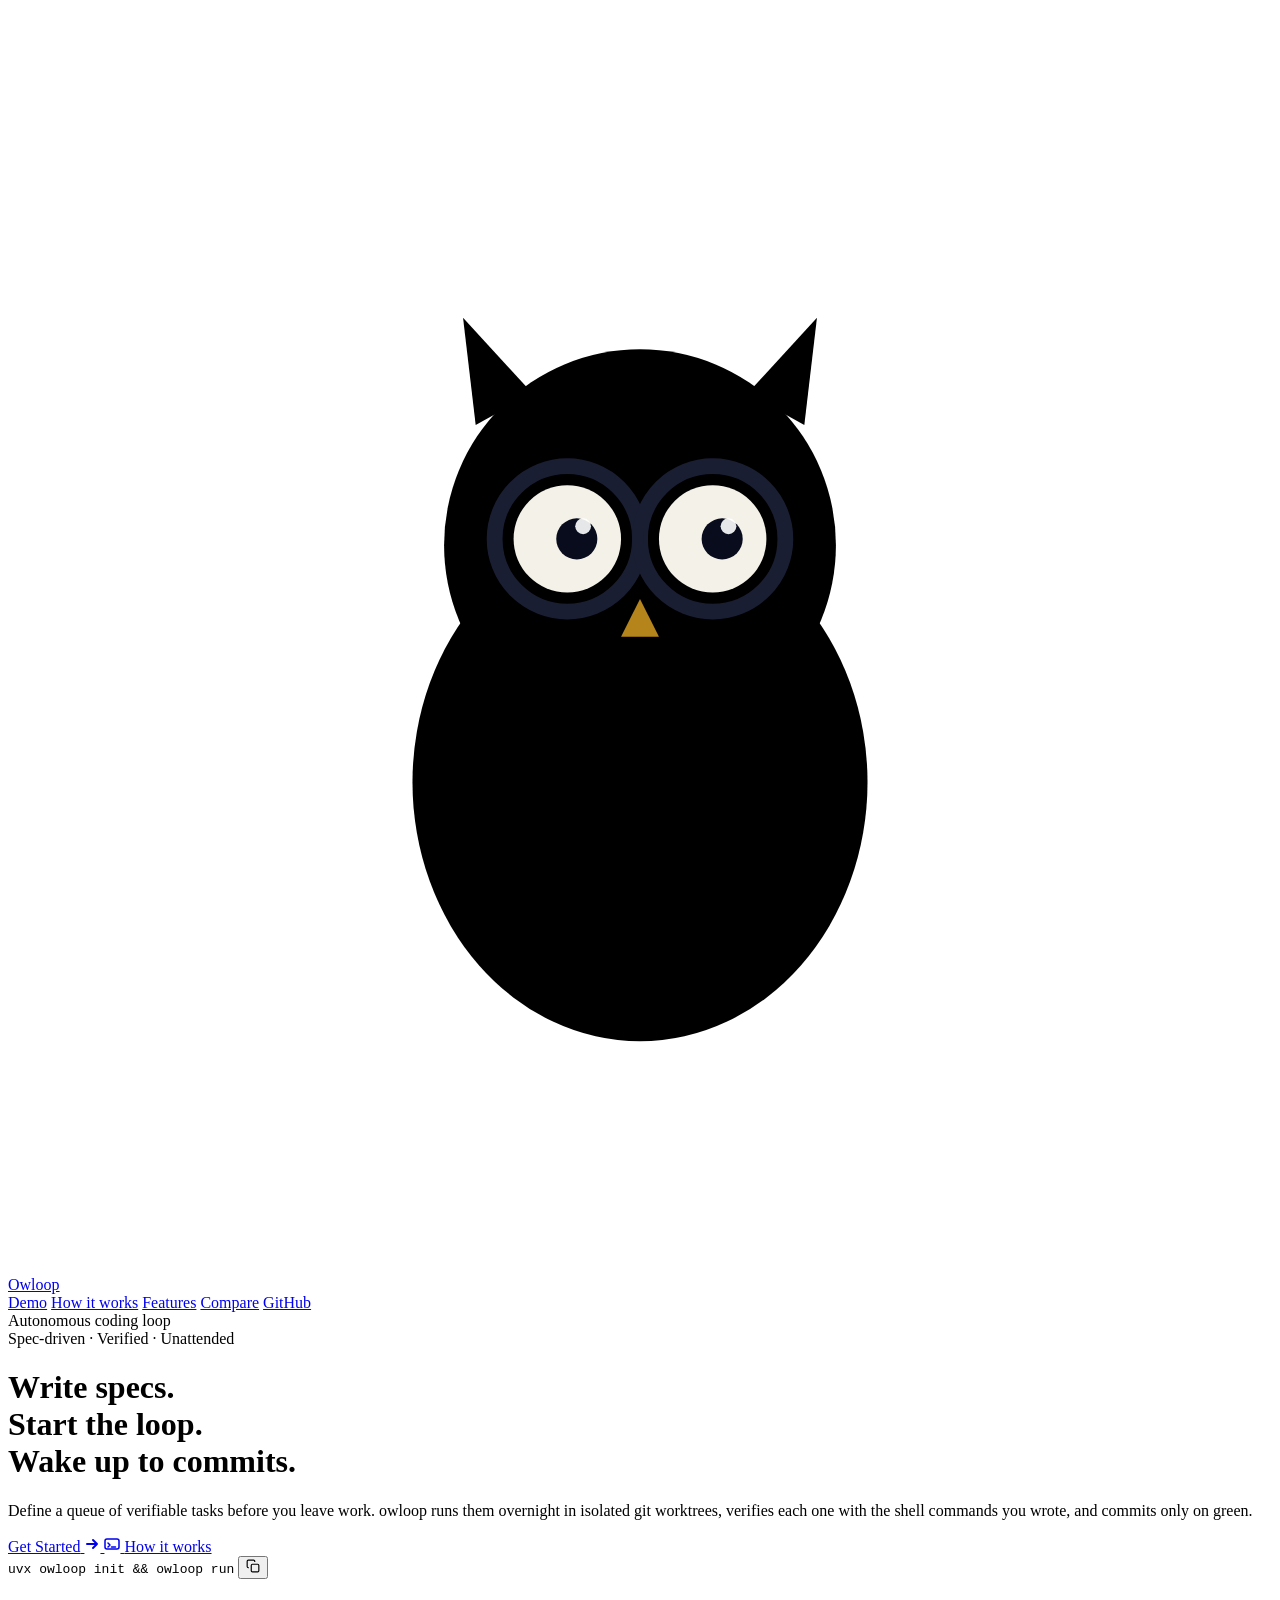
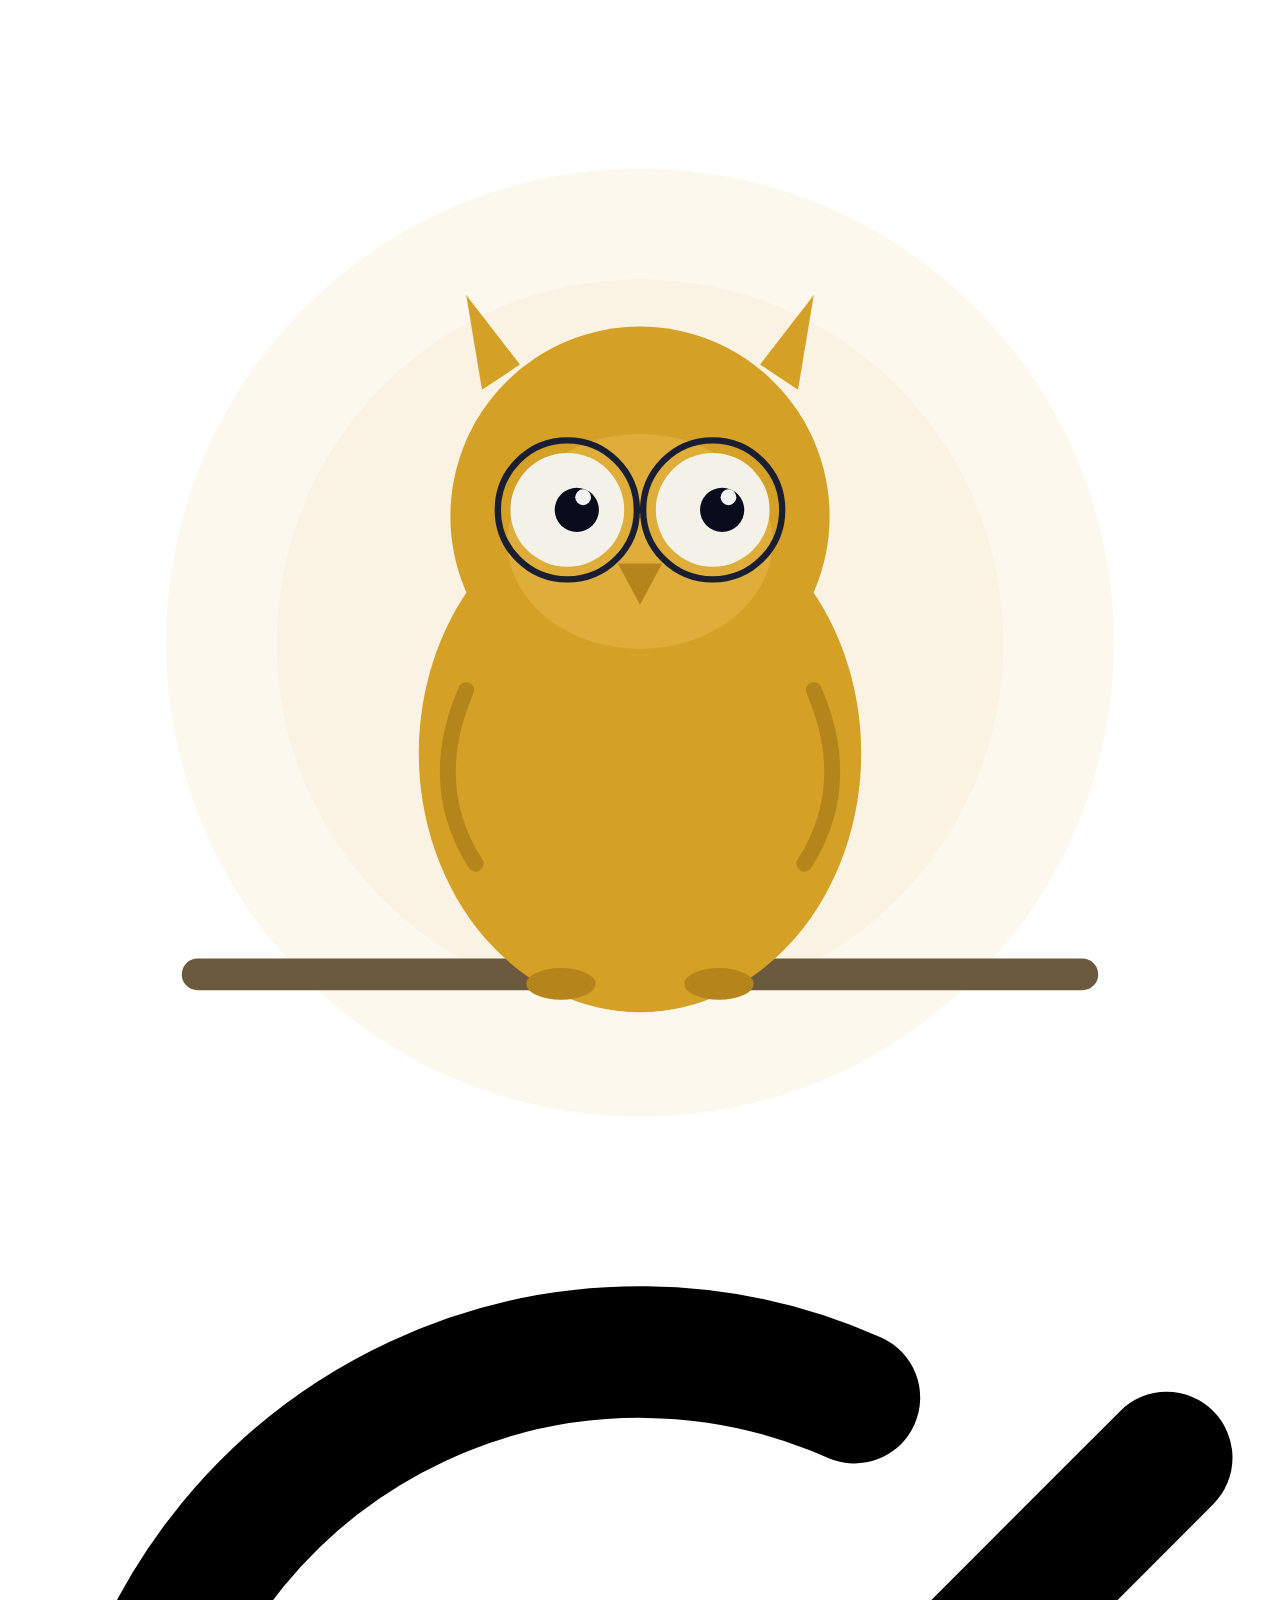
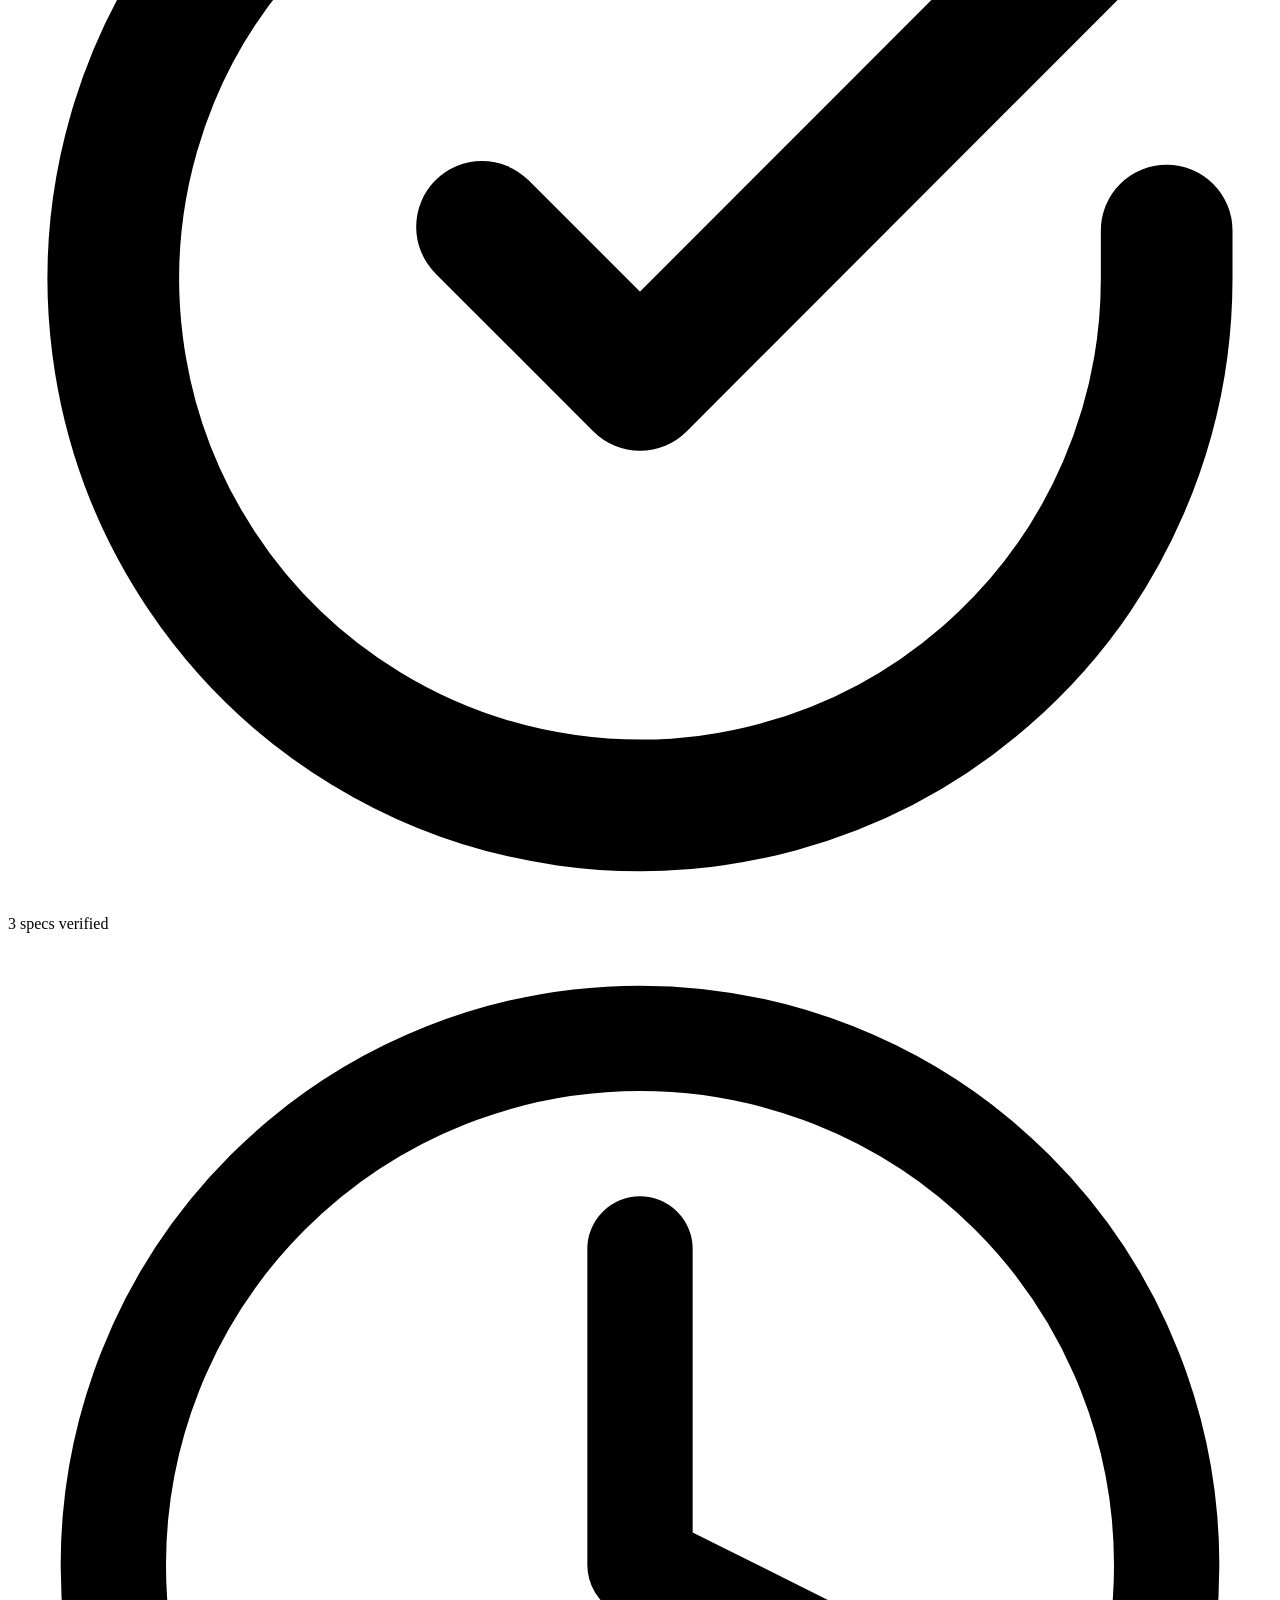
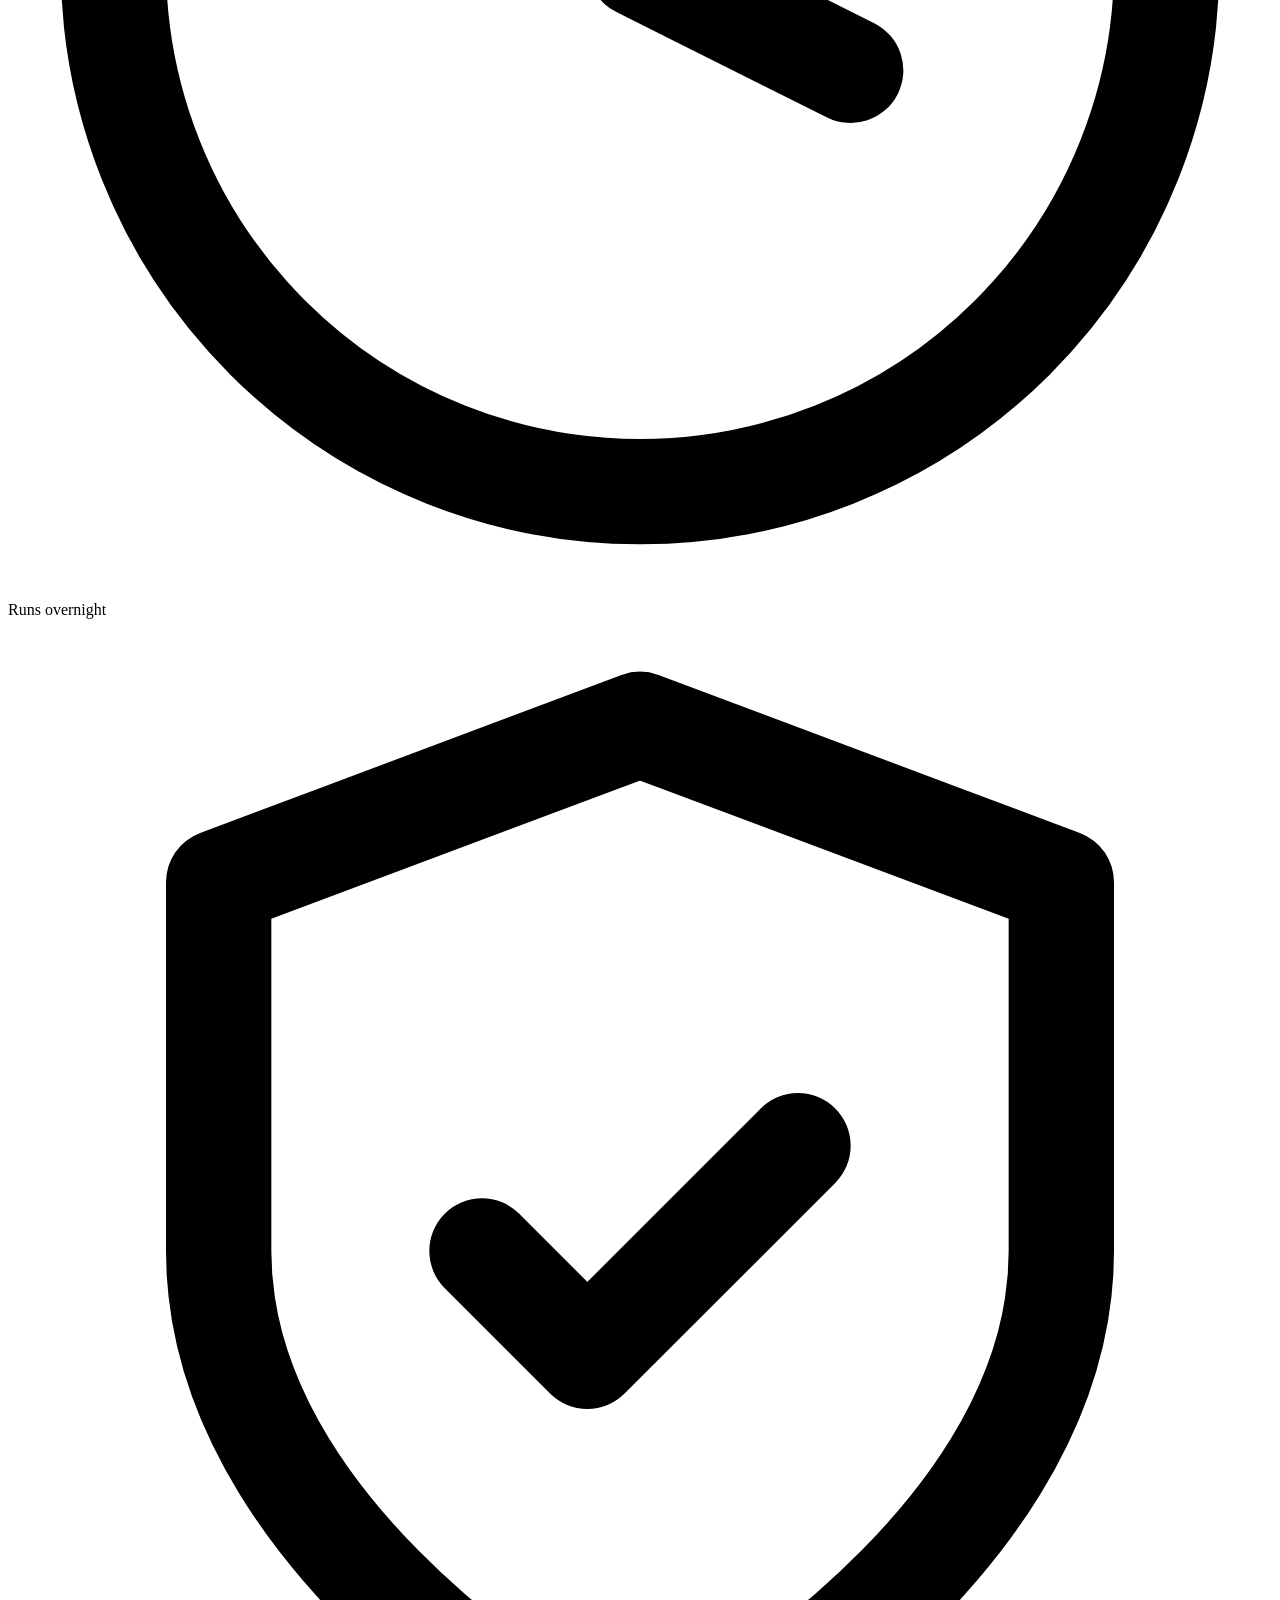
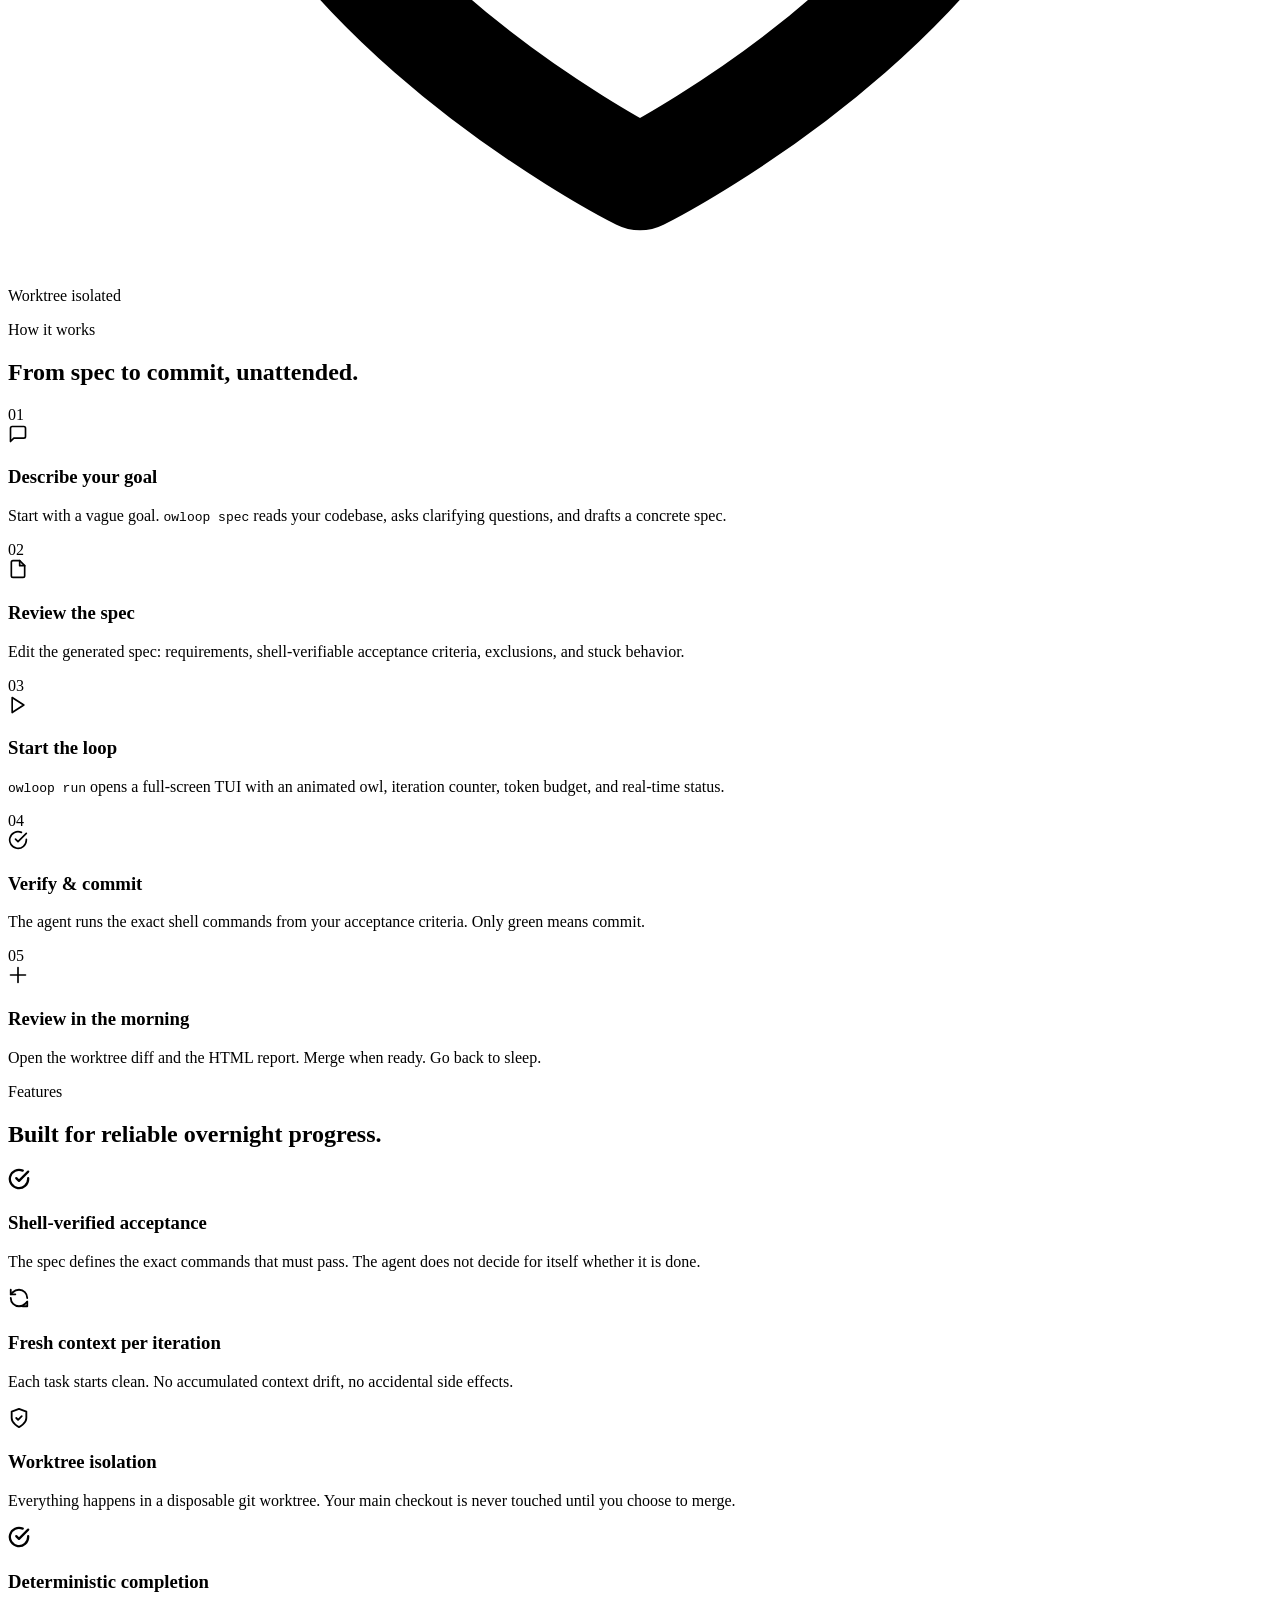
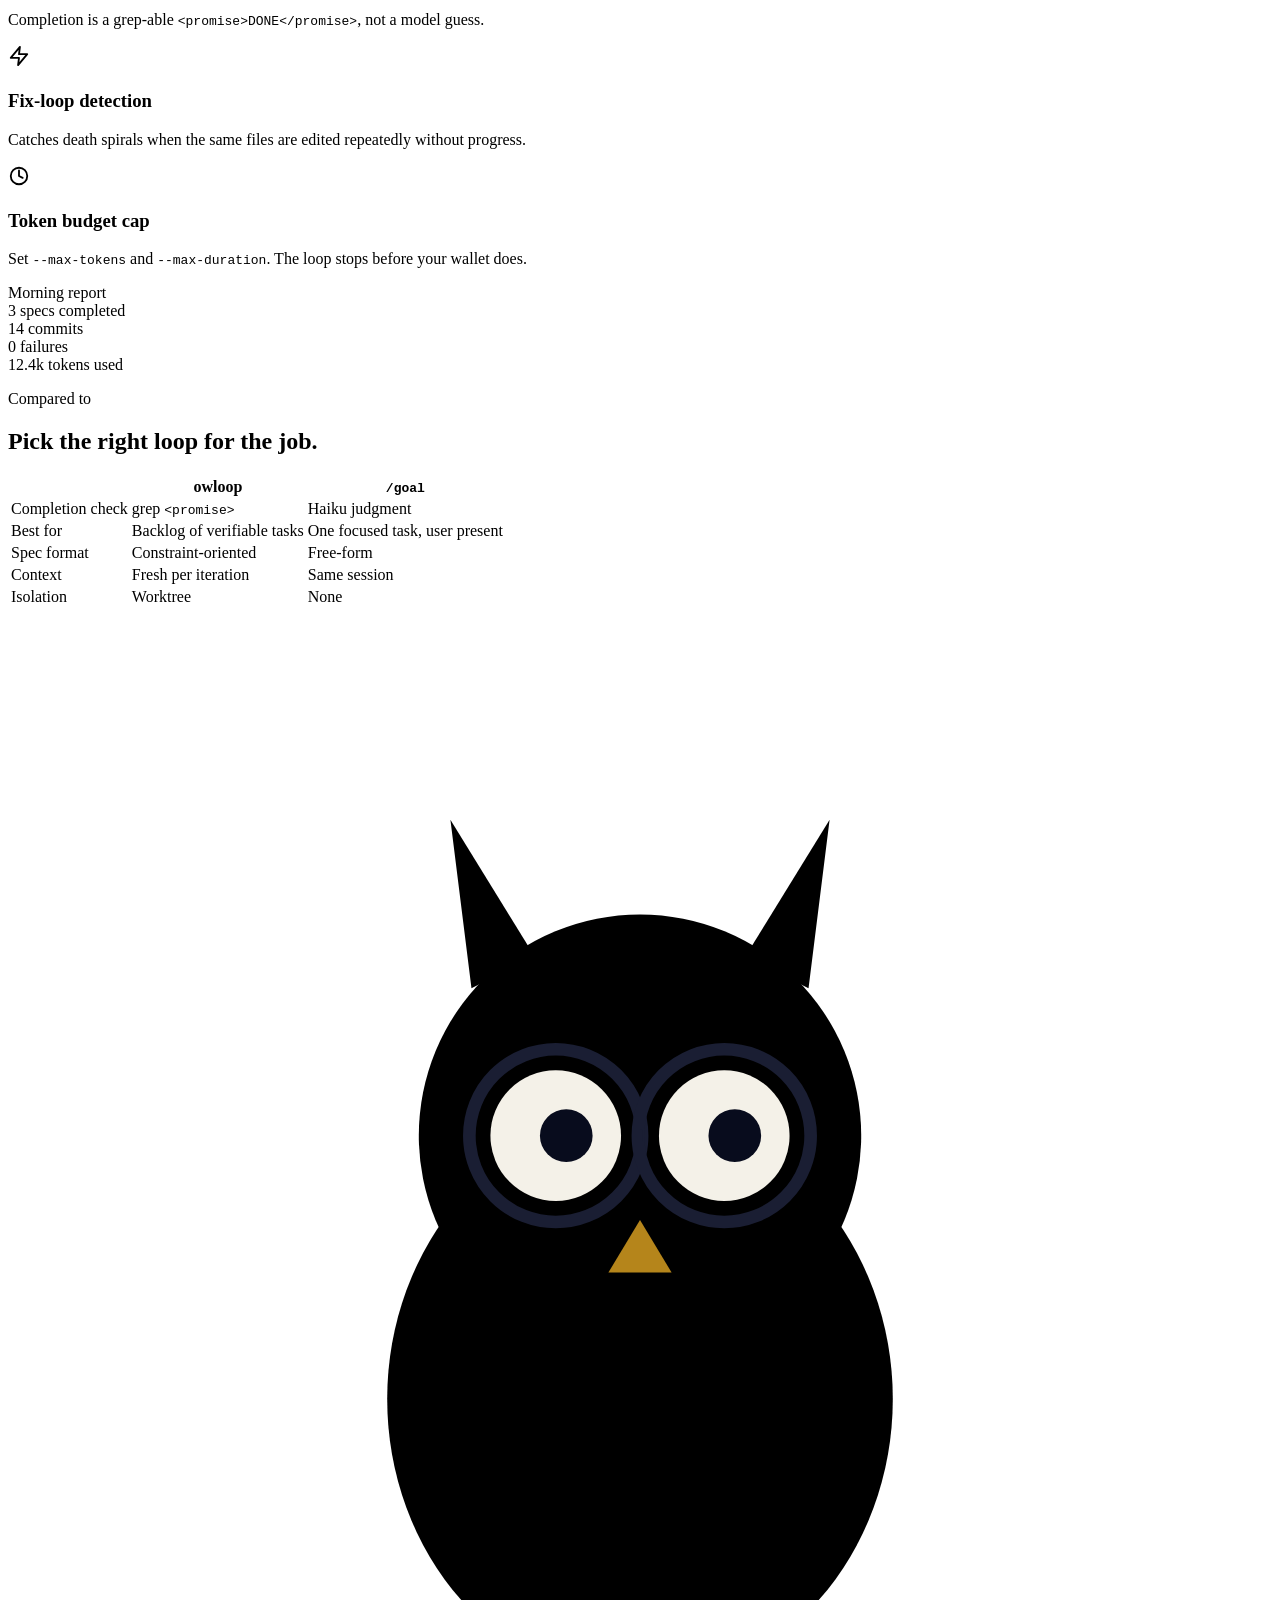
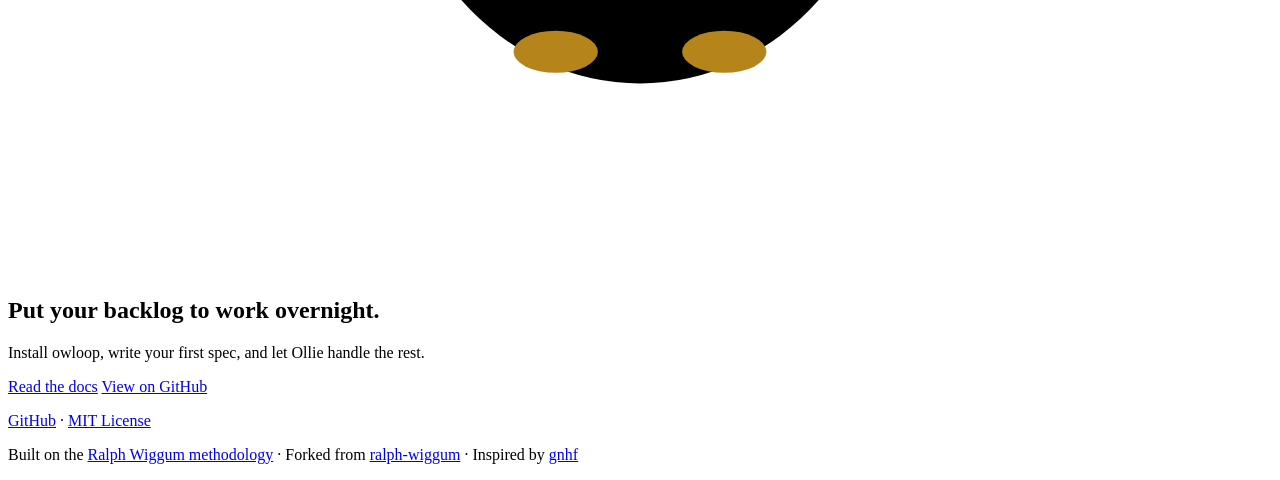
==== site/index.html @ 11e8d42f "feat: add interactive terminal demo to landing page - Add "See it in action" section with animated t" ====
<!DOCTYPE html>
<html lang="en">
<head>
  <meta charset="UTF-8">
  <meta name="viewport" content="width=device-width, initial-scale=1.0">
  <title>owloop — Your code evolves while you sleep</title>
  <meta name="description" content="owloop is a spec-driven autonomous coding loop. Write specs, start the loop, and wake up to clean commits.">
  <link rel="preconnect" href="https://fonts.googleapis.com">
  <link rel="preconnect" href="https://fonts.gstatic.com" crossorigin>
  <link href="https://fonts.googleapis.com/css2?family=Caveat:wght@500;600;700&family=Cinzel+Decorative:wght@400;700;900&family=Inter:wght@400;500;600;700&family=JetBrains+Mono:wght@400;500;600;700&display=swap" rel="stylesheet">
  <link rel="stylesheet" href="/owloop/styles.css">
</head>
<body>
  <div class="cosmos" aria-hidden="true">
    <div class="nebula"></div>
    <div class="stars"></div>
  </div>

  <nav class="nav">
    <div class="container nav-inner">
      <a class="nav-logo" href="#" aria-label="owloop home">
        <svg class="nav-logo-icon owl-animated" viewBox="0 0 40 40" aria-hidden="true">
          <g class="owl-tilt">
            <!-- Body -->
            <ellipse cx="20" cy="24.5" rx="7.2" ry="8.2" fill="var(--amber)"/>
            <!-- Head -->
            <circle cx="20" cy="17" r="6.2" fill="var(--amber)"/>
            <!-- Ear tufts -->
            <polygon points="14.8,13.2 14.4,9.8 16.6,12.2" fill="var(--amber)"/>
            <polygon points="25.2,13.2 25.6,9.8 23.4,12.2" fill="var(--amber)"/>
            <!-- Round glasses -->
            <circle cx="17.7" cy="16.8" r="2.3" fill="none" stroke="#1a1e33" stroke-width="0.5"/>
            <circle cx="22.3" cy="16.8" r="2.3" fill="none" stroke="#1a1e33" stroke-width="0.5"/>
            <line x1="20" y1="16.8" x2="20.1" y2="16.8" stroke="#1a1e33" stroke-width="0.5"/>
            <!-- Eyes -->
            <circle cx="17.7" cy="16.8" r="1.7" fill="#f4f1e8"/>
            <circle cx="22.3" cy="16.8" r="1.7" fill="#f4f1e8"/>
            <circle cx="18" cy="16.8" r="0.65" fill="#080c1d"/>
            <circle cx="22.6" cy="16.8" r="0.65" fill="#080c1d"/>
            <circle cx="18.2" cy="16.4" r="0.25" fill="#ffffff" opacity="0.9"/>
            <circle cx="22.8" cy="16.4" r="0.25" fill="#ffffff" opacity="0.9"/>
            <!-- Beak -->
            <polygon points="20,18.7 19.4,19.9 20.6,19.9" fill="#b5851b"/>
          </g>
        </svg>
        <span class="nav-logo-text">Owloop</span>
      </a>
      <div class="nav-links">
        <a href="#demo">Demo</a>
        <a href="#how">How it works</a>
        <a href="#features">Features</a>
        <a href="#compare">Compare</a>
        <a class="nav-cta" href="https://github.com/caoergou/owloop" target="_blank" rel="noopener">GitHub</a>
      </div>
    </div>
  </nav>

  <header class="hero">
    <div class="hero-aurora" aria-hidden="true"></div>
    <div class="container hero-grid">
      <div class="hero-copy">
        <div class="hero-badge">
          <span class="pulse"></span>
          <span>Autonomous coding loop</span>
        </div>
        <div class="hero-subtitle">Spec-driven · Verified · Unattended</div>
        <h1 class="hero-title">
          Write specs.<br>
          <span class="gradient">Start the loop.</span><br>
          Wake up to commits.
        </h1>
        <p class="hero-lead">
          Define a queue of verifiable tasks before you leave work. owloop runs them overnight in isolated git worktrees, verifies each one with the shell commands you wrote, and commits only on green.
        </p>
        <div class="hero-actions">
          <a class="btn btn-primary" href="https://github.com/caoergou/owloop#-quick-start" target="_blank" rel="noopener">
            <span>Get Started</span>
            <svg width="16" height="16" viewBox="0 0 16 16" fill="none" aria-hidden="true"><path d="M3 8h10M9 4l4 4-4 4" stroke="currentColor" stroke-width="2" stroke-linecap="round" stroke-linejoin="round"/></svg>
          </a>
          <a class="btn btn-ghost" href="#how">
            <svg width="16" height="16" viewBox="0 0 16 16" fill="none" aria-hidden="true"><rect x="1" y="3" width="14" height="10" rx="2" stroke="currentColor" stroke-width="1.5"/><path d="M4 7l2 2-2 2M7.5 11h4" stroke="currentColor" stroke-width="1.5" stroke-linecap="round" stroke-linejoin="round"/></svg>
            <span>How it works</span>
          </a>
        </div>
        <div class="hero-install">
          <code class="install-snippet">uvx owloop init && owloop run</code>
          <button class="copy-btn" type="button" aria-label="Copy install command" data-copy="uvx owloop init && owloop run">
            <svg width="14" height="14" viewBox="0 0 24 24" fill="none" aria-hidden="true"><rect x="9" y="9" width="13" height="13" rx="2" stroke="currentColor" stroke-width="2"/><path d="M5 15H4a2 2 0 0 1-2-2V4a2 2 0 0 1 2-2h9a2 2 0 0 1 2 2v1" stroke="currentColor" stroke-width="2"/></svg>
          </button>
        </div>
      </div>

      <div class="hero-visual" aria-hidden="true">
        <div class="hero-orb"></div>
        <div class="hero-owl">
          <div class="hero-owl-glow"></div>
          <svg viewBox="0 0 400 400" xmlns="http://www.w3.org/2000/svg">
            <!-- Moon glow -->
            <circle cx="200" cy="210" r="150" fill="rgba(212, 160, 37, 0.08)"/>
            <circle cx="200" cy="210" r="115" fill="rgba(212, 160, 37, 0.05)"/>

            <!-- Branch -->
            <line x1="60" y1="315" x2="340" y2="315" stroke="#6b5a3e" stroke-width="10" stroke-linecap="round"/>

            <!-- Body -->
            <ellipse cx="200" cy="245" rx="70" ry="82" fill="#d4a025"/>

            <!-- Wing suggestion -->
            <path d="M145 225 Q132 255 148 280" stroke="#b5851b" stroke-width="5" fill="none" stroke-linecap="round"/>
            <path d="M255 225 Q268 255 252 280" stroke="#b5851b" stroke-width="5" fill="none" stroke-linecap="round"/>

            <!-- Feet -->
            <ellipse cx="175" cy="318" rx="11" ry="5" fill="#b5851b"/>
            <ellipse cx="225" cy="318" rx="11" ry="5" fill="#b5851b"/>

            <!-- Head -->
            <circle cx="200" cy="170" r="60" fill="#d4a025"/>

            <!-- Ear tufts -->
            <path d="M150 130 L145 100 L162 122 Z" fill="#d4a025"/>
            <path d="M250 130 L255 100 L238 122 Z" fill="#d4a025"/>

            <!-- Face disc -->
            <ellipse cx="200" cy="178" rx="42" ry="34" fill="#f0c563" opacity="0.35"/>

            <!-- Round glasses (subtle Harry Potter nod) -->
            <circle cx="177" cy="168" r="22" fill="none" stroke="#1a1e33" stroke-width="2"/>
            <circle cx="223" cy="168" r="22" fill="none" stroke="#1a1e33" stroke-width="2"/>
            <line x1="199" y1="168" x2="201" y2="168" stroke="#1a1e33" stroke-width="2"/>

            <!-- Eyes -->
            <circle cx="177" cy="168" r="18" fill="#f4f1e8"/>
            <circle cx="223" cy="168" r="18" fill="#f4f1e8"/>
            <circle cx="180" cy="168" r="7" fill="#080c1d"/>
            <circle cx="226" cy="168" r="7" fill="#080c1d"/>
            <circle cx="182" cy="164" r="2.5" fill="#ffffff" opacity="0.95"/>
            <circle cx="228" cy="164" r="2.5" fill="#ffffff" opacity="0.95"/>

            <!-- Beak -->
            <path d="M193 185 L200 198 L207 185 Z" fill="#b5851b"/>
          </svg>
        </div>

        <div class="float-card float-card-1 success">
          <svg viewBox="0 0 24 24" fill="none" stroke="currentColor" stroke-width="2.5" stroke-linecap="round" stroke-linejoin="round"><path d="M22 11.08V12a10 10 0 1 1-5.93-9.14"/><polyline points="22 4 12 14.01 9 11.01"/></svg>
          <span>3 specs verified</span>
        </div>
        <div class="float-card float-card-2 amber">
          <svg viewBox="0 0 24 24" fill="none" stroke="currentColor" stroke-width="2" stroke-linecap="round" stroke-linejoin="round"><circle cx="12" cy="12" r="10"/><polyline points="12 6 12 12 16 14"/></svg>
          <span>Runs overnight</span>
        </div>
        <div class="float-card float-card-3 cyan">
          <svg viewBox="0 0 24 24" fill="none" stroke="currentColor" stroke-width="2" stroke-linecap="round" stroke-linejoin="round"><path d="M12 22s8-4 8-10V5l-8-3-8 3v7c0 6 8 10 8 10z"/><path d="M9 12l2 2 4-4"/></svg>
          <span>Worktree isolated</span>
        </div>
      </div>
    </div>
  </header>

  <main>
    <section class="section" id="how">
      <div class="container">
        <p class="section-overline">How it works</p>
        <h2 class="section-title">From spec to commit, unattended.</h2>

        <div class="steps">
          <div class="step">
            <div class="step-header">
              <span class="step-number">01</span>
              <div class="step-icon">
                <svg width="20" height="20" viewBox="0 0 24 24" fill="none" aria-hidden="true"><path d="M21 15a2 2 0 0 1-2 2H7l-4 4V5a2 2 0 0 1 2-2h14a2 2 0 0 1 2 2z" stroke="currentColor" stroke-width="2" stroke-linecap="round" stroke-linejoin="round"/></svg>
              </div>
            </div>
            <h3>Describe your goal</h3>
            <p>Start with a vague goal. <code>owloop spec</code> reads your codebase, asks clarifying questions, and drafts a concrete spec.</p>
          </div>
          <div class="step">
            <div class="step-header">
              <span class="step-number">02</span>
              <div class="step-icon">
                <svg width="20" height="20" viewBox="0 0 24 24" fill="none" aria-hidden="true"><path d="M14 2H6a2 2 0 0 0-2 2v16a2 2 0 0 0 2 2h12a2 2 0 0 0 2-2V8z" stroke="currentColor" stroke-width="2" stroke-linecap="round" stroke-linejoin="round"/><polyline points="14 2 14 8 20 8" stroke="currentColor" stroke-width="2" stroke-linecap="round" stroke-linejoin="round"/></svg>
              </div>
            </div>
            <h3>Review the spec</h3>
            <p>Edit the generated spec: requirements, shell-verifiable acceptance criteria, exclusions, and stuck behavior.</p>
          </div>
          <div class="step">
            <div class="step-header">
              <span class="step-number">03</span>
              <div class="step-icon">
                <svg width="20" height="20" viewBox="0 0 24 24" fill="none" aria-hidden="true"><polygon points="5 3 19 12 5 21 5 3" stroke="currentColor" stroke-width="2" stroke-linecap="round" stroke-linejoin="round"/></svg>
              </div>
            </div>
            <h3>Start the loop</h3>
            <p><code>owloop run</code> opens a full-screen TUI with an animated owl, iteration counter, token budget, and real-time status.</p>
          </div>
          <div class="step">
            <div class="step-header">
              <span class="step-number">04</span>
              <div class="step-icon">
                <svg width="20" height="20" viewBox="0 0 24 24" fill="none" aria-hidden="true"><path d="M22 11.08V12a10 10 0 1 1-5.93-9.14" stroke="currentColor" stroke-width="2" stroke-linecap="round" stroke-linejoin="round"/><polyline points="22 4 12 14.01 9 11.01" stroke="currentColor" stroke-width="2" stroke-linecap="round" stroke-linejoin="round"/></svg>
              </div>
            </div>
            <h3>Verify & commit</h3>
            <p>The agent runs the exact shell commands from your acceptance criteria. Only green means commit.</p>
          </div>
          <div class="step">
            <div class="step-header">
              <span class="step-number">05</span>
              <div class="step-icon">
                <svg width="20" height="20" viewBox="0 0 24 24" fill="none" aria-hidden="true"><path d="M12 3v18M3 12h18" stroke="currentColor" stroke-width="2" stroke-linecap="round" stroke-linejoin="round"/></svg>
              </div>
            </div>
            <h3>Review in the morning</h3>
            <p>Open the worktree diff and the HTML report. Merge when ready. Go back to sleep.</p>
          </div>
        </div>
      </div>
    </section>

    <section class="section section-dark" id="features">
      <div class="container">
        <p class="section-overline">Features</p>
        <h2 class="section-title">Built for reliable overnight progress.</h2>

        <div class="feature-grid">
          <article class="feature-card">
            <div class="feature-glow"></div>
            <div class="feature-icon"><svg width="22" height="22" viewBox="0 0 24 24" fill="none" aria-hidden="true"><path d="M22 11.08V12a10 10 0 1 1-5.93-9.14" stroke="currentColor" stroke-width="2.5" stroke-linecap="round" stroke-linejoin="round"/><polyline points="22 4 12 14.01 9 11.01" stroke="currentColor" stroke-width="2.5" stroke-linecap="round" stroke-linejoin="round"/></svg></div>
            <h3>Shell-verified acceptance</h3>
            <p>The spec defines the exact commands that must pass. The agent does not decide for itself whether it is done.</p>
          </article>
          <article class="feature-card">
            <div class="feature-glow"></div>
            <div class="feature-icon"><svg width="22" height="22" viewBox="0 0 24 24" fill="none" aria-hidden="true"><path d="M21 12a9 9 0 0 0-9-9 9.75 9.75 0 0 0-6.74 2.74L3 8" stroke="currentColor" stroke-width="2" stroke-linecap="round" stroke-linejoin="round"/><path d="M3 3v5h5M3 12a9 9 0 0 0 9 9 9.75 9.75 0 0 0 6.74-2.74L21 16" stroke="currentColor" stroke-width="2" stroke-linecap="round" stroke-linejoin="round"/><path d="M16 21h5v-5" stroke="currentColor" stroke-width="2" stroke-linecap="round" stroke-linejoin="round"/></svg></div>
            <h3>Fresh context per iteration</h3>
            <p>Each task starts clean. No accumulated context drift, no accidental side effects.</p>
          </article>
          <article class="feature-card">
            <div class="feature-glow"></div>
            <div class="feature-icon"><svg width="22" height="22" viewBox="0 0 24 24" fill="none" aria-hidden="true"><path d="M12 22s8-4 8-10V5l-8-3-8 3v7c0 6 8 10 8 10z" stroke="currentColor" stroke-width="2" stroke-linecap="round" stroke-linejoin="round"/><path d="M9 12l2 2 4-4" stroke="currentColor" stroke-width="2" stroke-linecap="round" stroke-linejoin="round"/></svg></div>
            <h3>Worktree isolation</h3>
            <p>Everything happens in a disposable git worktree. Your main checkout is never touched until you choose to merge.</p>
          </article>
          <article class="feature-card">
            <div class="feature-glow"></div>
            <div class="feature-icon"><svg width="22" height="22" viewBox="0 0 24 24" fill="none" aria-hidden="true"><path d="M22 11.08V12a10 10 0 1 1-5.93-9.14" stroke="currentColor" stroke-width="2.5" stroke-linecap="round" stroke-linejoin="round"/><polyline points="22 4 12 14.01 9 11.01" stroke="currentColor" stroke-width="2.5" stroke-linecap="round" stroke-linejoin="round"/></svg></div>
            <h3>Deterministic completion</h3>
            <p>Completion is a grep-able <code>&lt;promise&gt;DONE&lt;/promise&gt;</code>, not a model guess.</p>
          </article>
          <article class="feature-card">
            <div class="feature-glow"></div>
            <div class="feature-icon"><svg width="22" height="22" viewBox="0 0 24 24" fill="none" aria-hidden="true"><path d="M13 2L3 14h9l-1 8 10-12h-9l1-8z" stroke="currentColor" stroke-width="2" stroke-linecap="round" stroke-linejoin="round"/></svg></div>
            <h3>Fix-loop detection</h3>
            <p>Catches death spirals when the same files are edited repeatedly without progress.</p>
          </article>
          <article class="feature-card">
            <div class="feature-glow"></div>
            <div class="feature-icon"><svg width="22" height="22" viewBox="0 0 24 24" fill="none" aria-hidden="true"><circle cx="12" cy="12" r="9" stroke="currentColor" stroke-width="2"/><path d="M12 6v6l4 2" stroke="currentColor" stroke-width="2" stroke-linecap="round" stroke-linejoin="round"/></svg></div>
            <h3>Token budget cap</h3>
            <p>Set <code>--max-tokens</code> and <code>--max-duration</code>. The loop stops before your wallet does.</p>
          </article>
        </div>

        <div class="report-preview">
          <div class="report-preview-header">
            <span class="report-dot"></span>
            <span>Morning report</span>
          </div>
          <div class="report-preview-body">
            <div class="report-stat">
              <span class="report-value">3</span>
              <span class="report-label">specs completed</span>
            </div>
            <div class="report-stat">
              <span class="report-value">14</span>
              <span class="report-label">commits</span>
            </div>
            <div class="report-stat">
              <span class="report-value">0</span>
              <span class="report-label">failures</span>
            </div>
            <div class="report-stat">
              <span class="report-value">12.4k</span>
              <span class="report-label">tokens used</span>
            </div>
          </div>
        </div>
      </div>
    </section>

    <section class="section" id="compare">
      <div class="container">
        <p class="section-overline">Compared to</p>
        <h2 class="section-title">Pick the right loop for the job.</h2>

        <div class="table-wrap">
          <table class="compare-table">
            <thead>
              <tr>
                <th></th>
                <th class="col-owloop">owloop</th>
                <th><code>/goal</code></th>
              </tr>
            </thead>
            <tbody>
              <tr>
                <td>Completion check</td>
                <td class="col-owloop">grep <code>&lt;promise&gt;</code></td>
                <td>Haiku judgment</td>
              </tr>
              <tr>
                <td>Best for</td>
                <td class="col-owloop">Backlog of verifiable tasks</td>
                <td>One focused task, user present</td>
              </tr>
              <tr>
                <td>Spec format</td>
                <td class="col-owloop">Constraint-oriented</td>
                <td>Free-form</td>
              </tr>
              <tr>
                <td>Context</td>
                <td class="col-owloop">Fresh per iteration</td>
                <td>Same session</td>
              </tr>
              <tr>
                <td>Isolation</td>
                <td class="col-owloop">Worktree</td>
                <td>None</td>
              </tr>
            </tbody>
          </table>
        </div>
      </div>
    </section>

    <section class="section cta-section">
      <div class="container cta-card">
        <div class="cta-owl owl-animated" aria-hidden="true">
          <svg viewBox="0 0 120 120">
            <g class="owl-tilt">
              <!-- Body -->
              <ellipse cx="60" cy="75" rx="24" ry="27" fill="var(--amber)"/>
              <!-- Head -->
              <circle cx="60" cy="50" r="21" fill="var(--amber)"/>
              <!-- Ears -->
              <polygon points="44,36 42,20 50,33" fill="var(--amber)"/>
              <polygon points="76,36 78,20 70,33" fill="var(--amber)"/>
              <!-- Round glasses -->
              <circle cx="52" cy="50" r="8.2" fill="none" stroke="#1a1e33" stroke-width="1.2"/>
              <circle cx="68" cy="50" r="8.2" fill="none" stroke="#1a1e33" stroke-width="1.2"/>
              <line x1="60" y1="50" x2="60.2" y2="50" stroke="#1a1e33" stroke-width="1.2"/>
              <!-- Eyes -->
              <circle cx="52" cy="50" r="6.2" fill="#f4f1e8"/>
              <circle cx="68" cy="50" r="6.2" fill="#f4f1e8"/>
              <circle cx="53" cy="50" r="2.5" fill="#080c1d"/>
              <circle cx="69" cy="50" r="2.5" fill="#080c1d"/>
              <!-- Beak -->
              <polygon points="60,58 57,63 63,63" fill="#b5851b"/>
              <!-- Feet -->
              <ellipse cx="52" cy="99" rx="4" ry="2" fill="#b5851b"/>
              <ellipse cx="68" cy="99" rx="4" ry="2" fill="#b5851b"/>
            </g>
          </svg>
        </div>
        <h2>Put your backlog to work overnight.</h2>
        <p>Install owloop, write your first spec, and let Ollie handle the rest.</p>
        <div class="hero-actions">
          <a class="btn btn-primary" href="https://github.com/caoergou/owloop#-quick-start" target="_blank" rel="noopener">Read the docs</a>
          <a class="btn btn-ghost" href="https://github.com/caoergou/owloop" target="_blank" rel="noopener">View on GitHub</a>
        </div>
      </div>
    </section>
  </main>

  <footer class="footer">
    <div class="container footer-inner">
      <p><a href="https://github.com/caoergou/owloop" target="_blank" rel="noopener">GitHub</a> · <a href="/owloop/LICENSE">MIT License</a></p>
      <p class="credits">Built on the <a href="https://ghuntley.com/ralph/" target="_blank" rel="noopener">Ralph Wiggum methodology</a> · Forked from <a href="https://github.com/fstandhartinger/ralph-wiggum" target="_blank" rel="noopener">ralph-wiggum</a> · Inspired by <a href="https://github.com/kunchenguid/gnhf" target="_blank" rel="noopener">gnhf</a></p>
    </div>
  </footer>

</body>
</html>
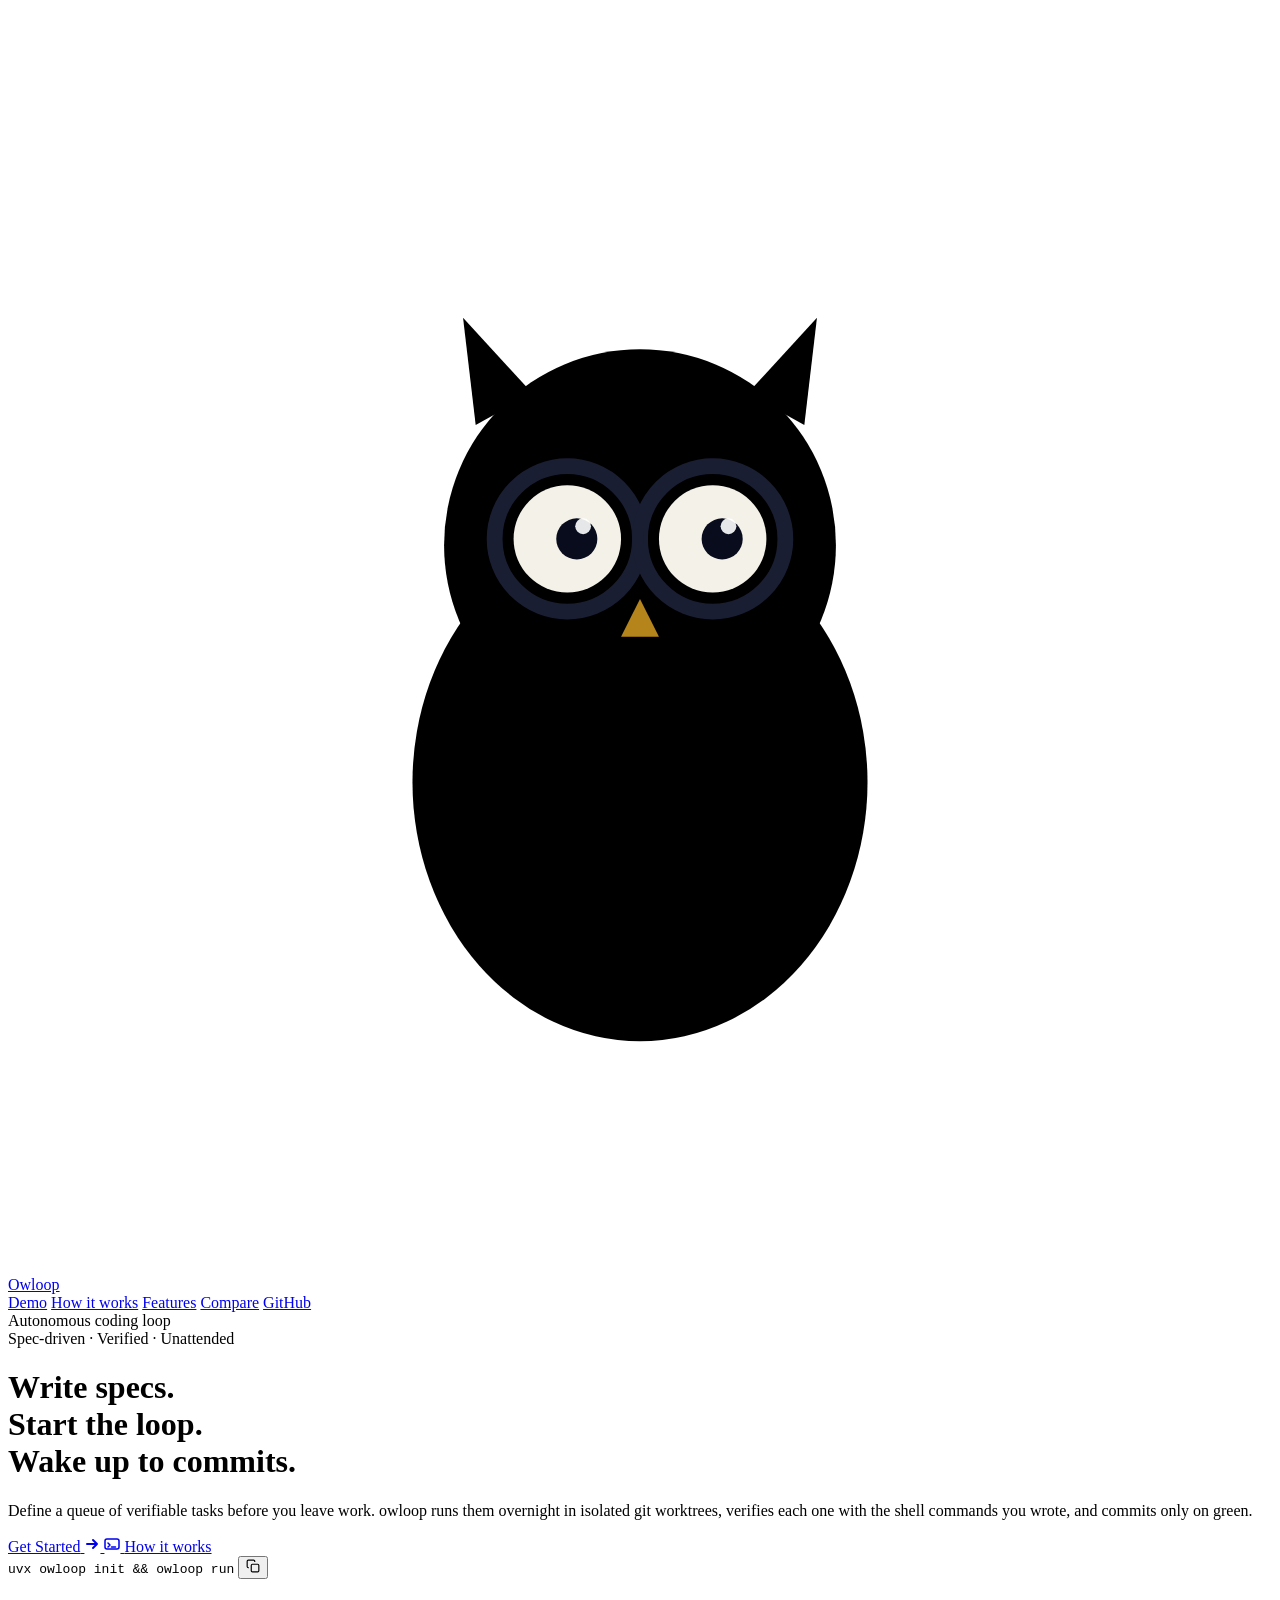
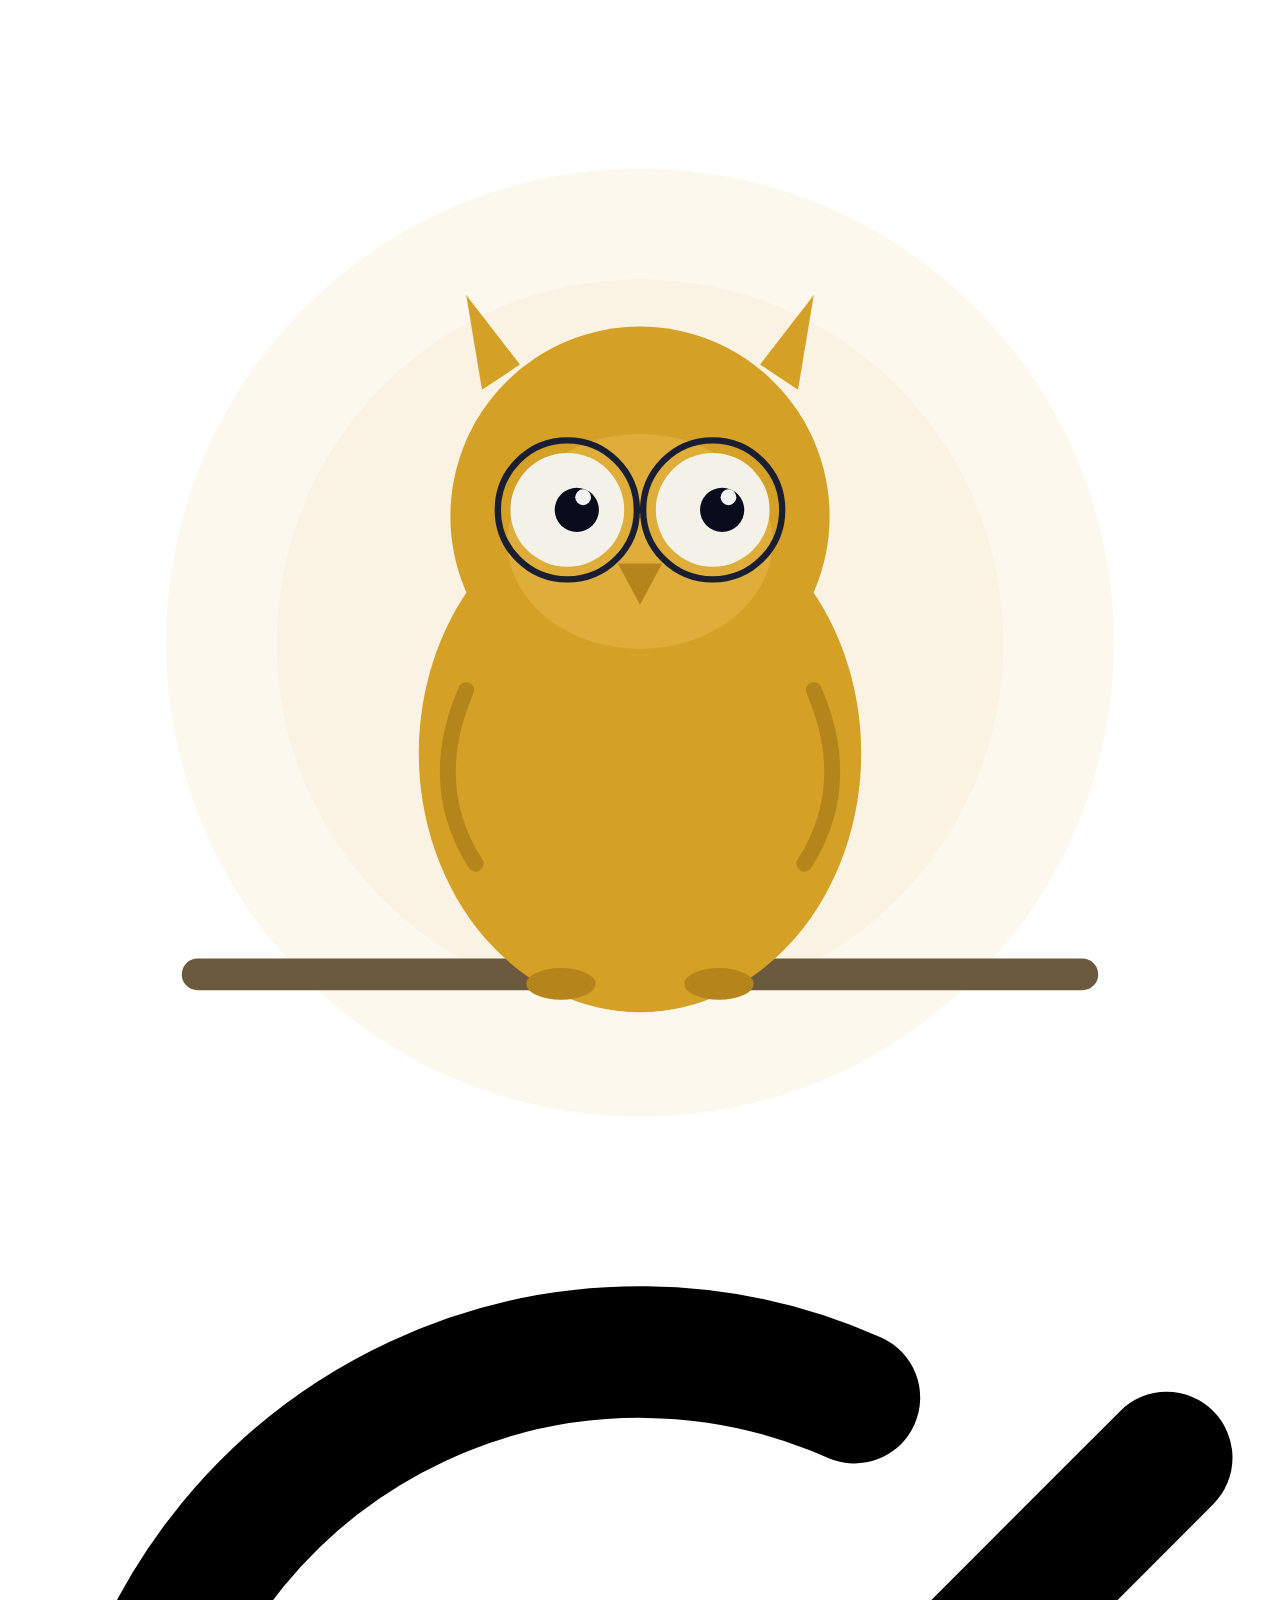
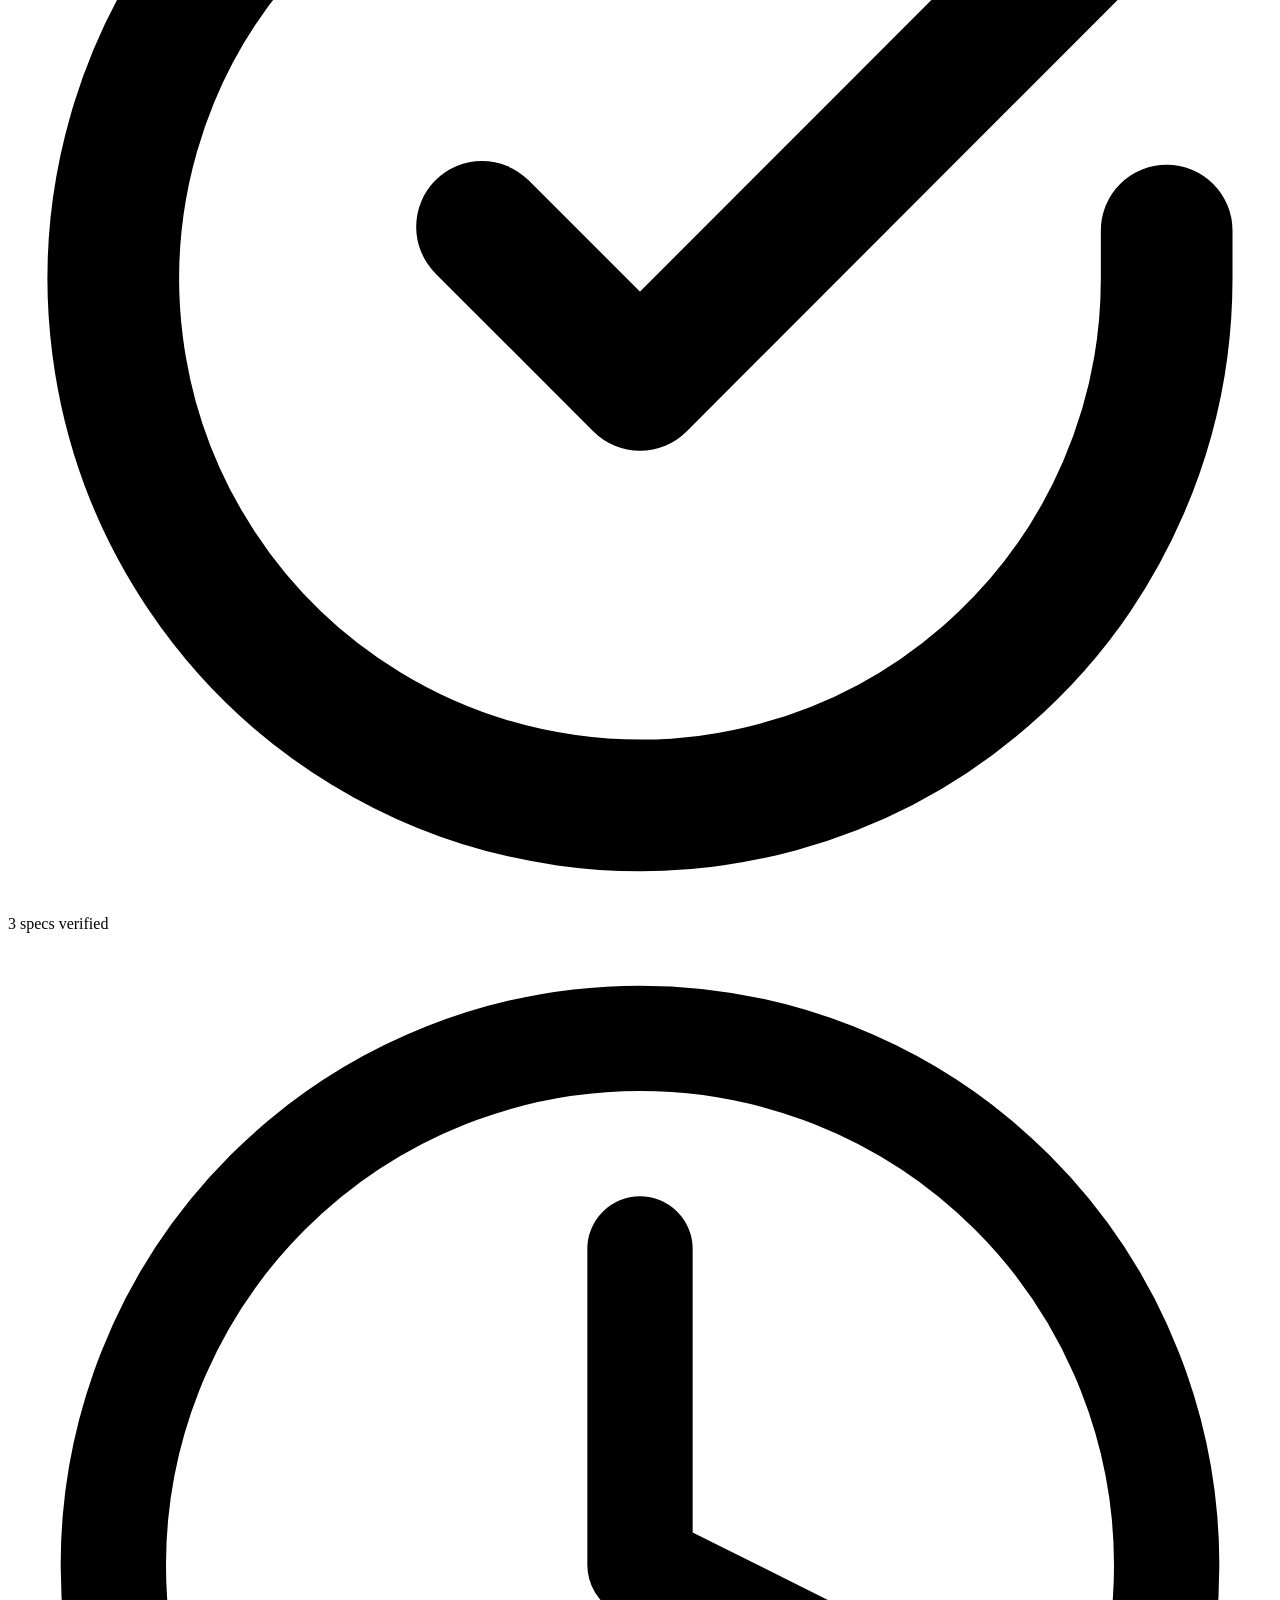
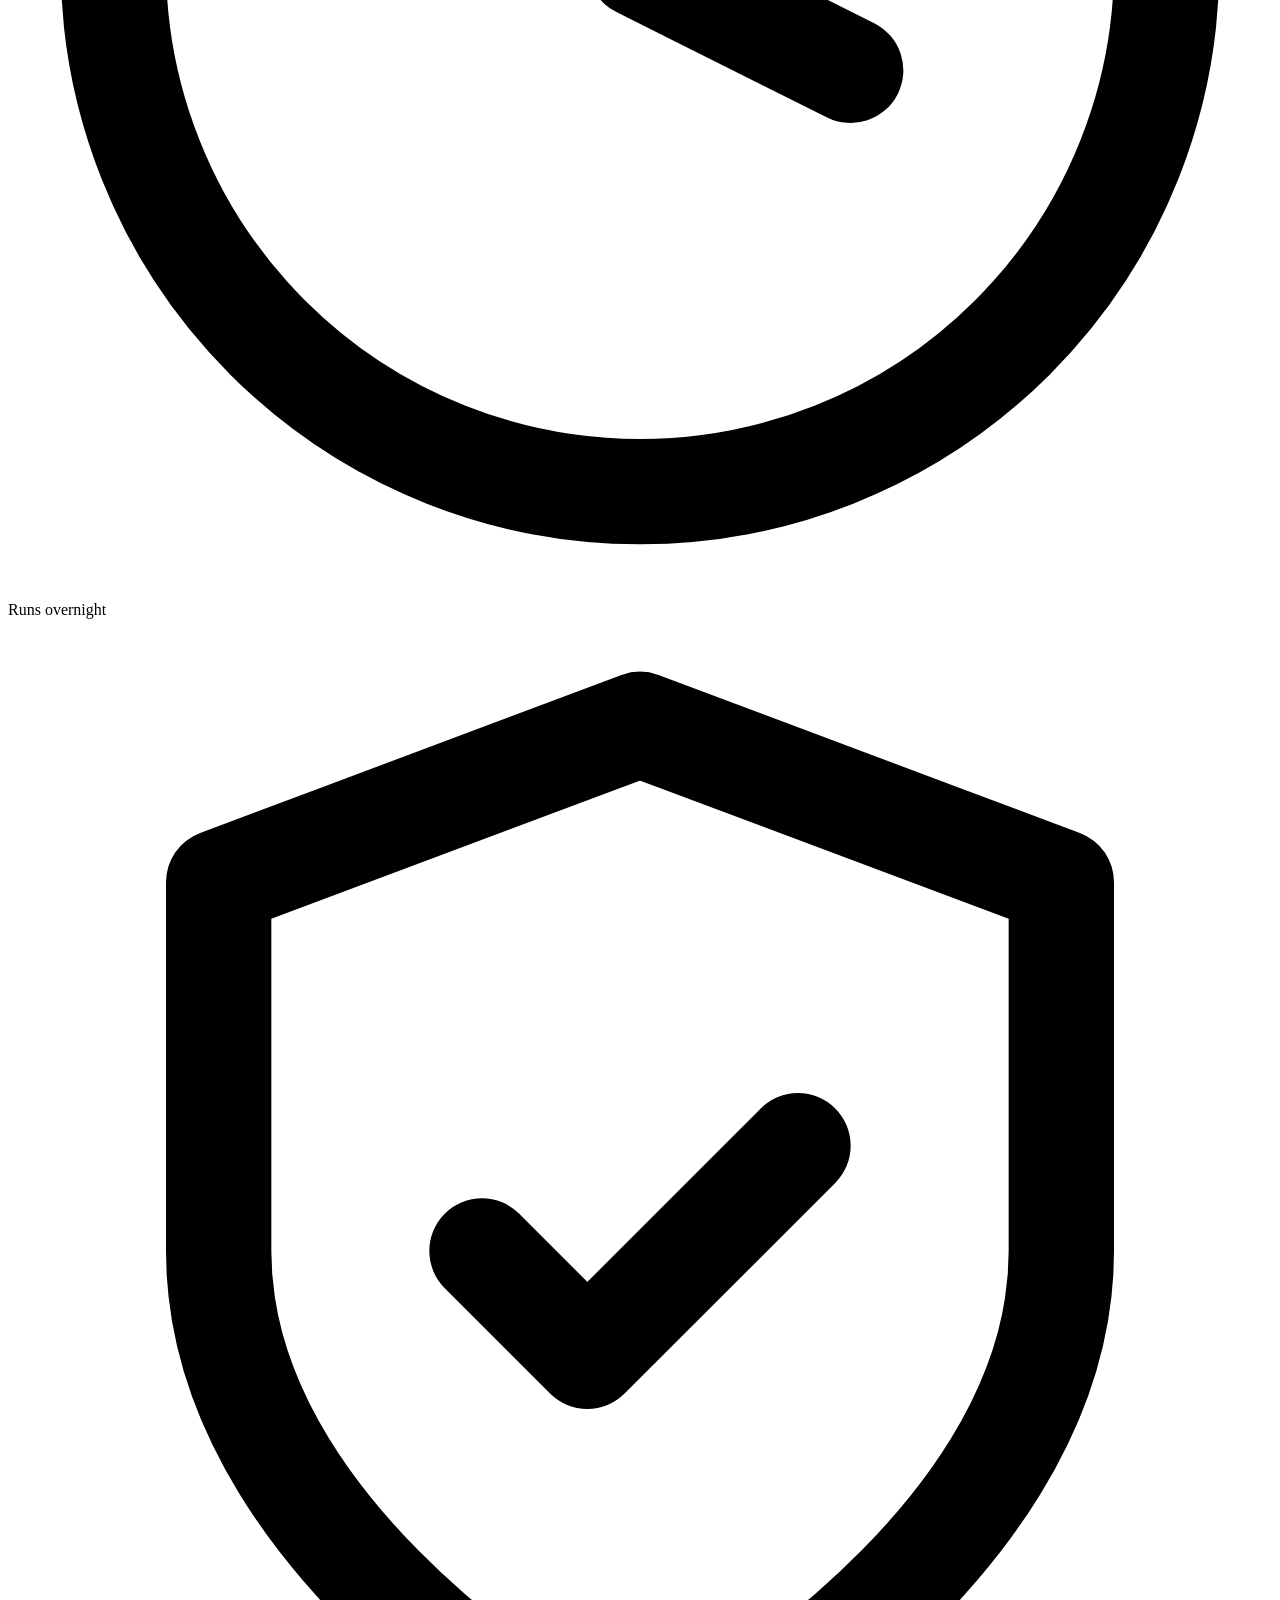
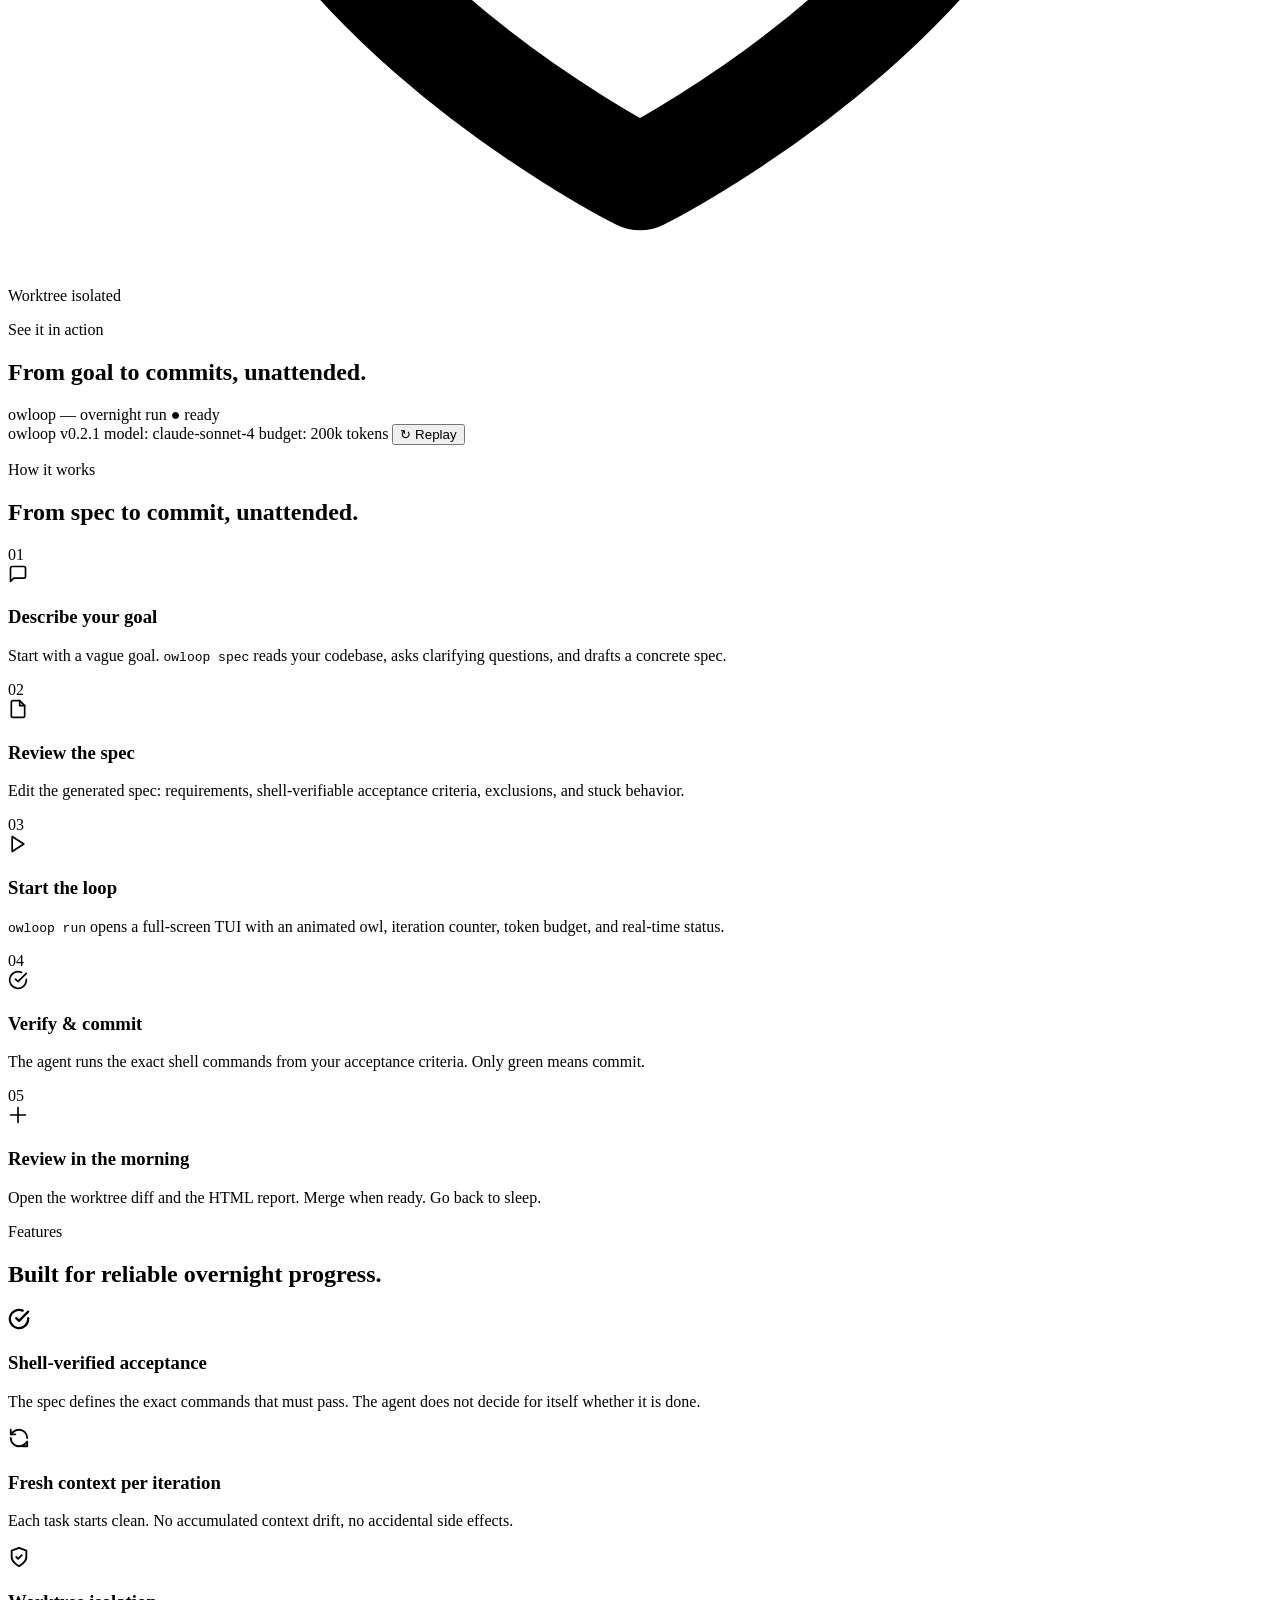
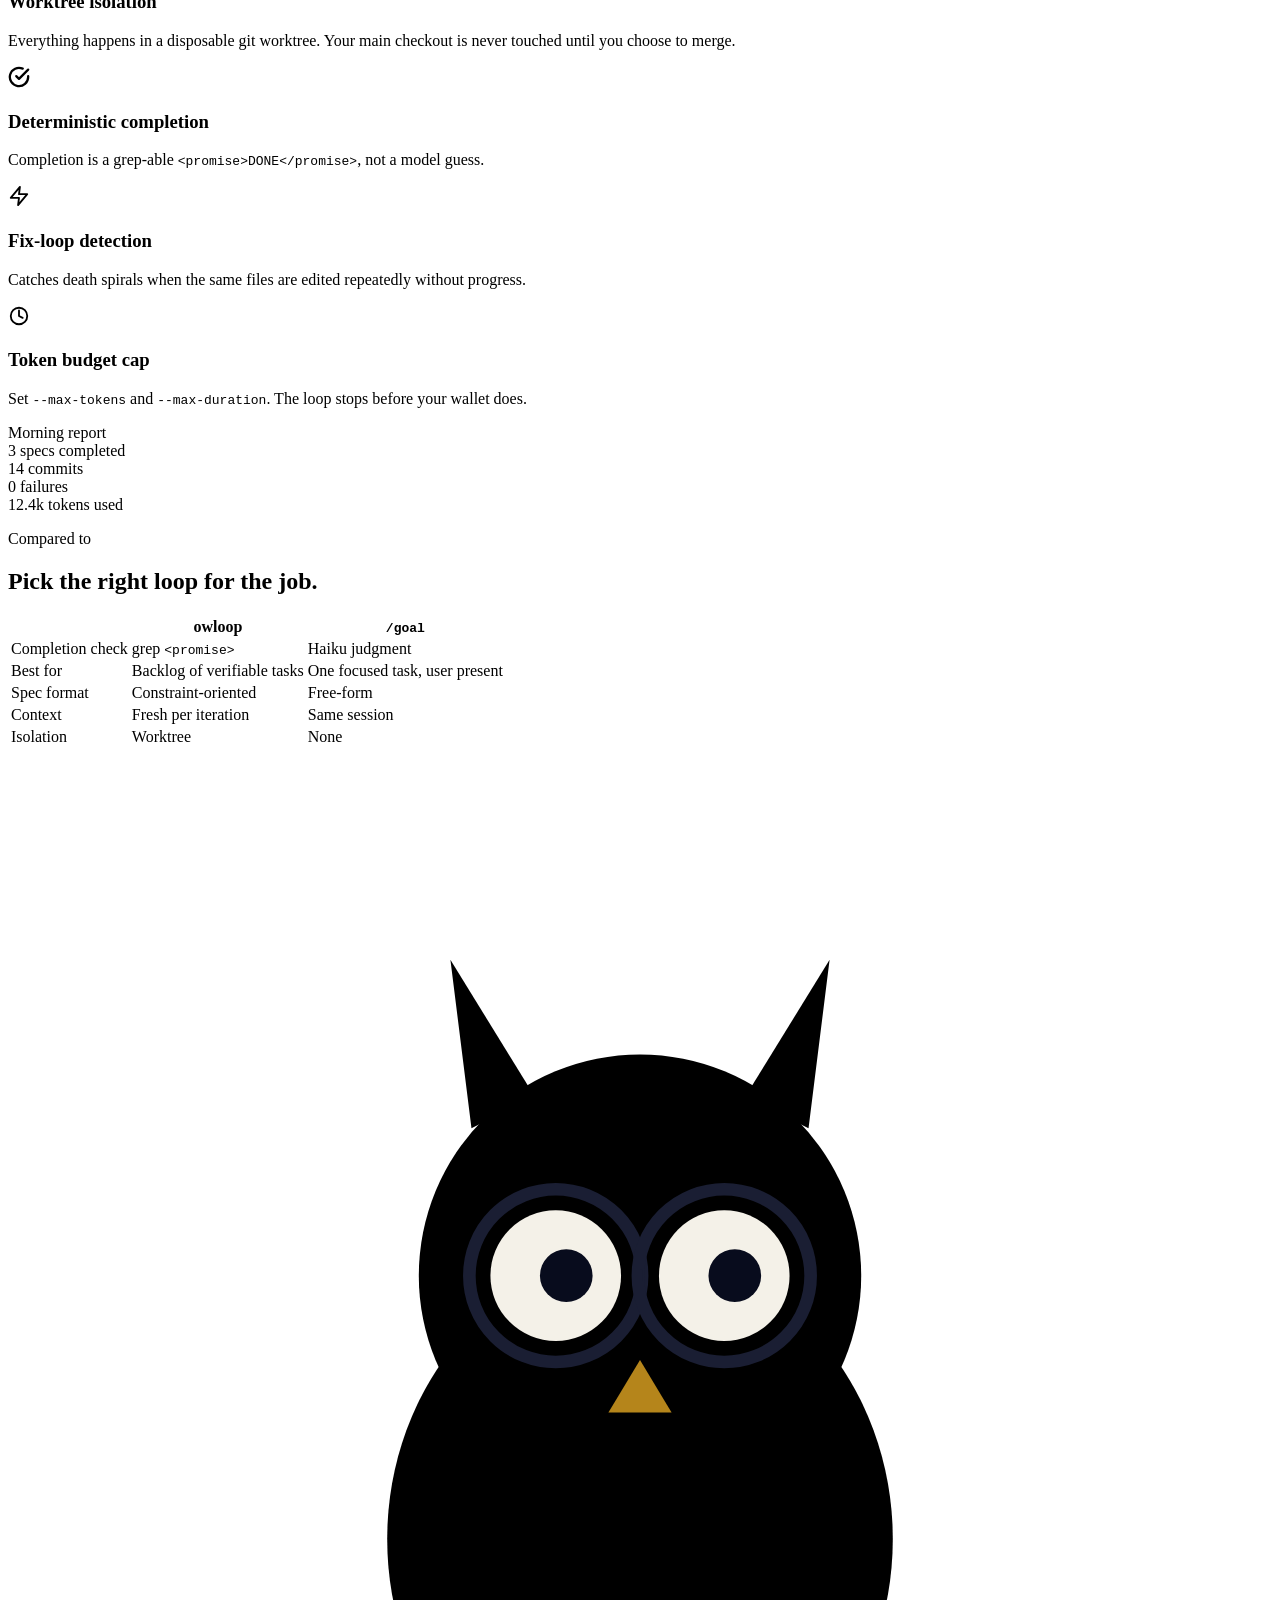
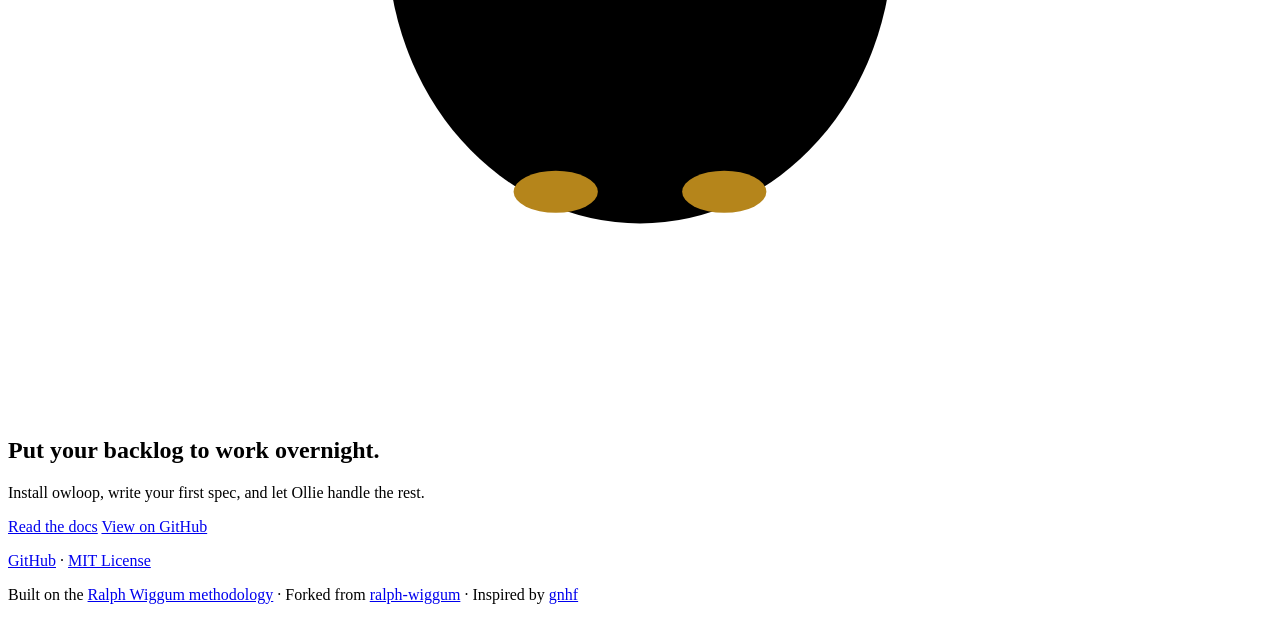
==== commit 61b98dc1: "fix: restore terminal demo section lost in merge conflict The background agent overwrote the demo HT" ====
--- a/site/index.html
+++ b/site/index.html
@@ -158,6 +158,42 @@
   </header>
 
   <main>
+    <section class="section demo-section" id="demo">
+      <div class="container">
+        <p class="section-overline">See it in action</p>
+        <h2 class="section-title">From goal to commits, unattended.</h2>
+
+        <div class="hero-terminal-wrap">
+          <div class="terminal">
+            <div class="terminal-glow"></div>
+            <div class="terminal-header">
+              <div class="terminal-controls">
+                <span class="terminal-dot red"></span>
+                <span class="terminal-dot amber"></span>
+                <span class="terminal-dot green"></span>
+              </div>
+              <span class="terminal-title">owloop — overnight run</span>
+              <span class="terminal-badge" id="terminal-status">● ready</span>
+            </div>
+            <div class="terminal-body">
+              <div class="terminal-output" id="terminal-output"></div>
+              <div class="terminal-input-line" id="terminal-input-line" style="display:none">
+                <span class="prompt">$</span>
+                <span class="terminal-typed" id="terminal-typed"></span>
+                <span class="terminal-cursor">▌</span>
+              </div>
+            </div>
+            <div class="terminal-statusbar">
+              <span>owloop v0.2.1</span>
+              <span>model: claude-sonnet-4</span>
+              <span>budget: 200k tokens</span>
+              <button class="replay-btn" id="terminal-replay" type="button" title="Replay demo">↻ Replay</button>
+            </div>
+          </div>
+        </div>
+      </div>
+    </section>
+
     <section class="section" id="how">
       <div class="container">
         <p class="section-overline">How it works</p>
@@ -381,5 +417,6 @@
     </div>
   </footer>
 
+  <script src="/owloop/terminal-demo.js"></script>
 </body>
 </html>
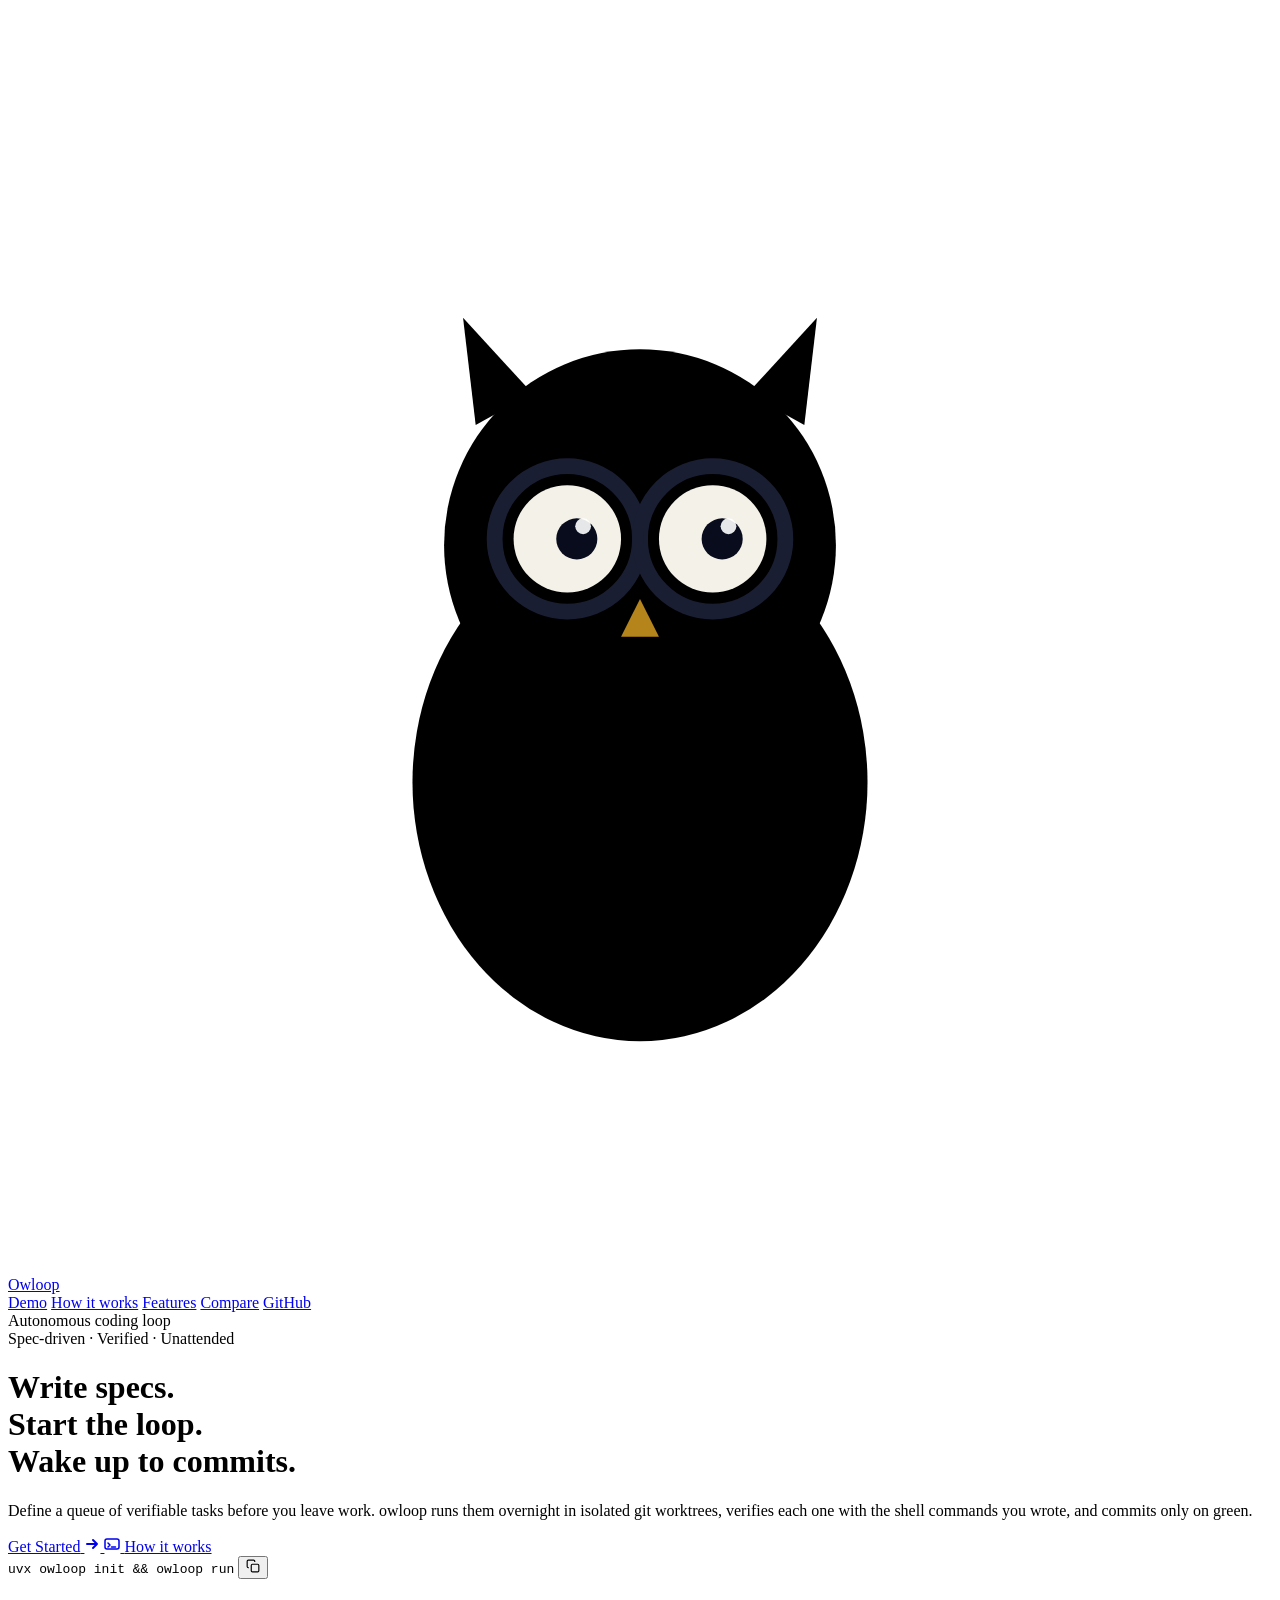
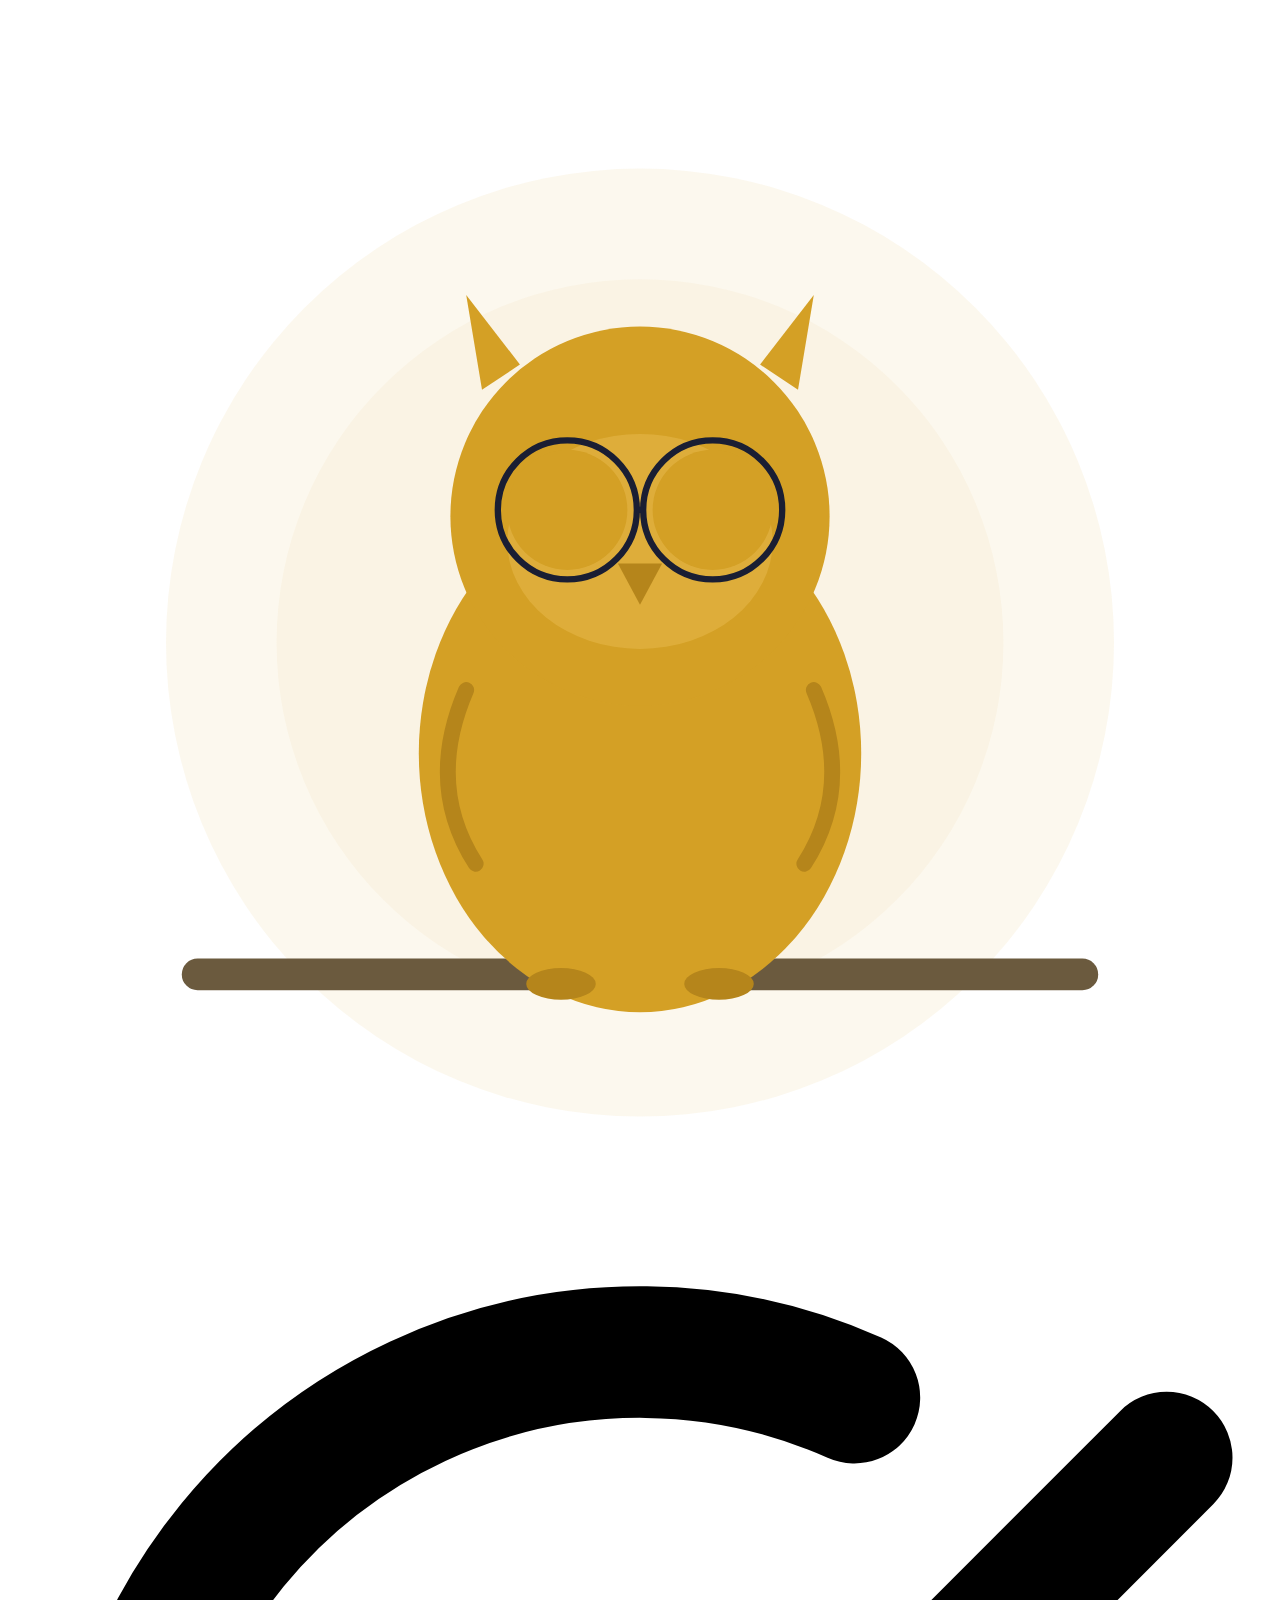
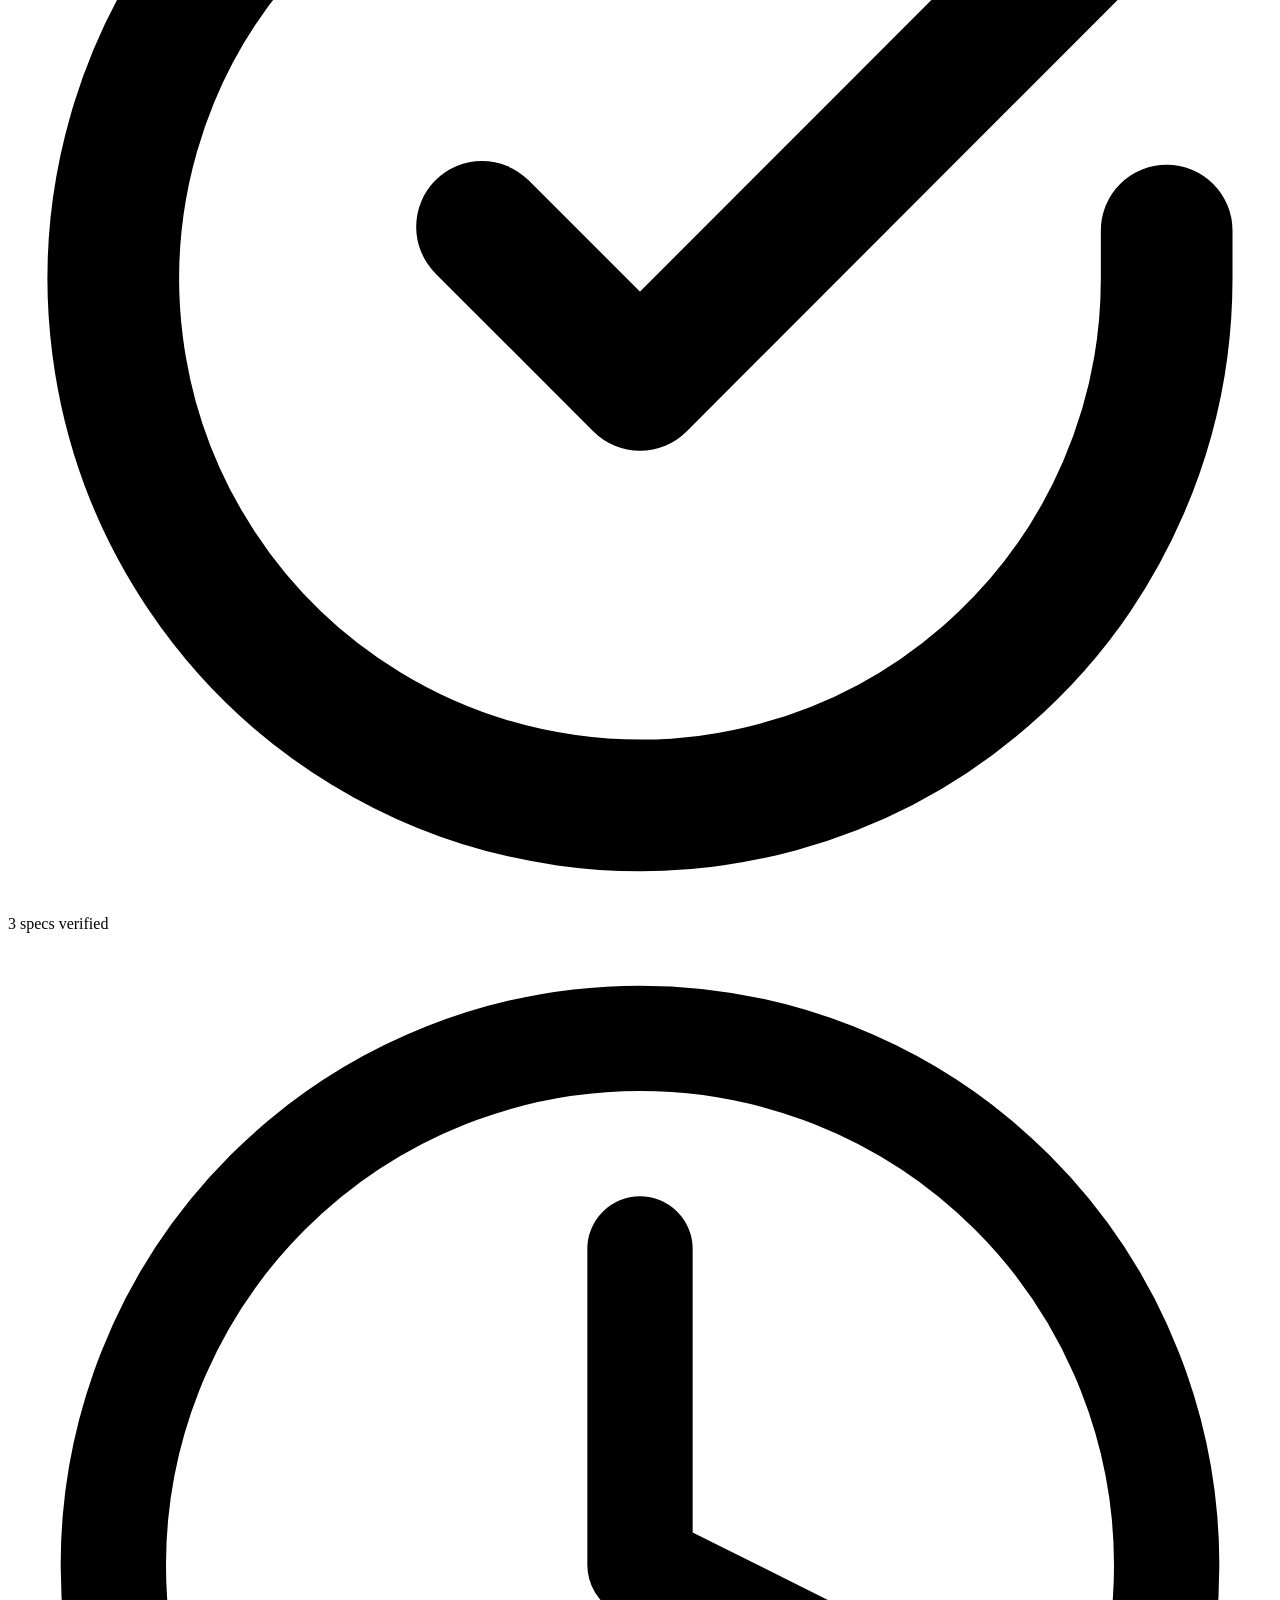
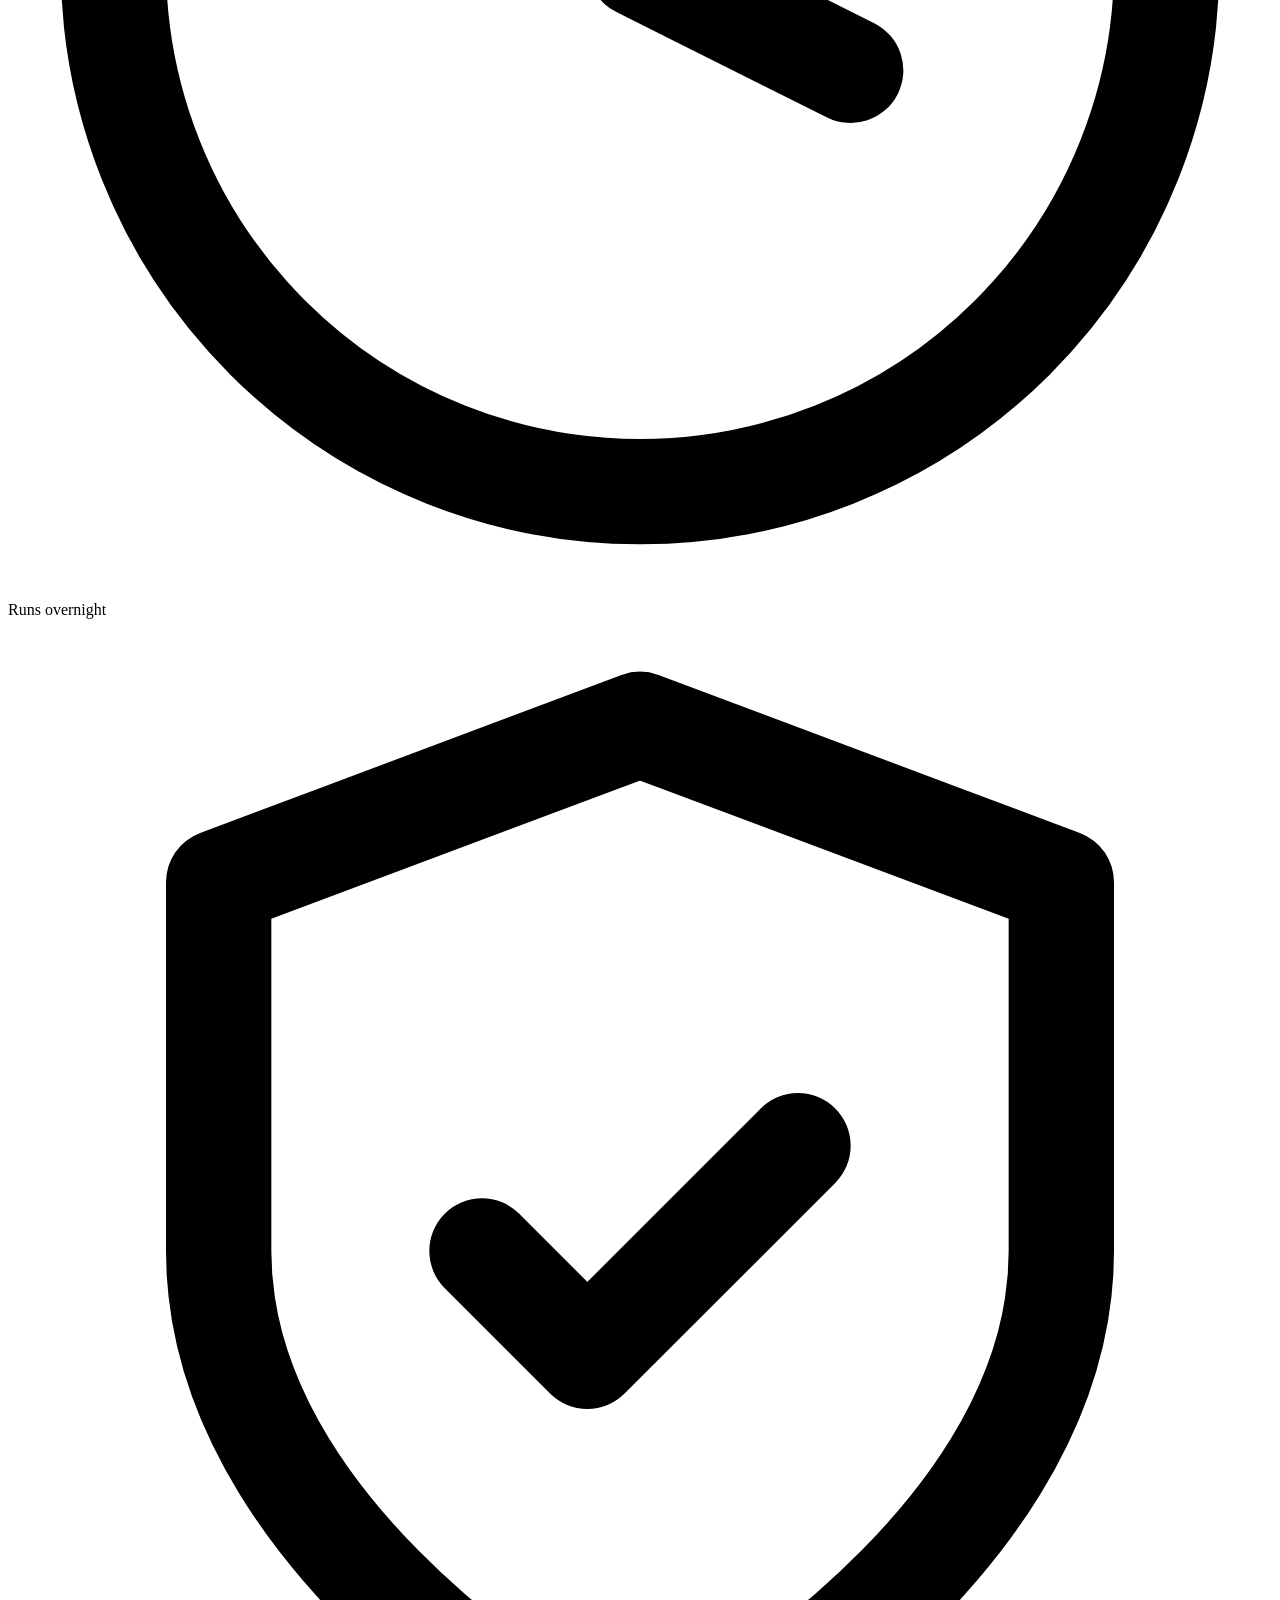
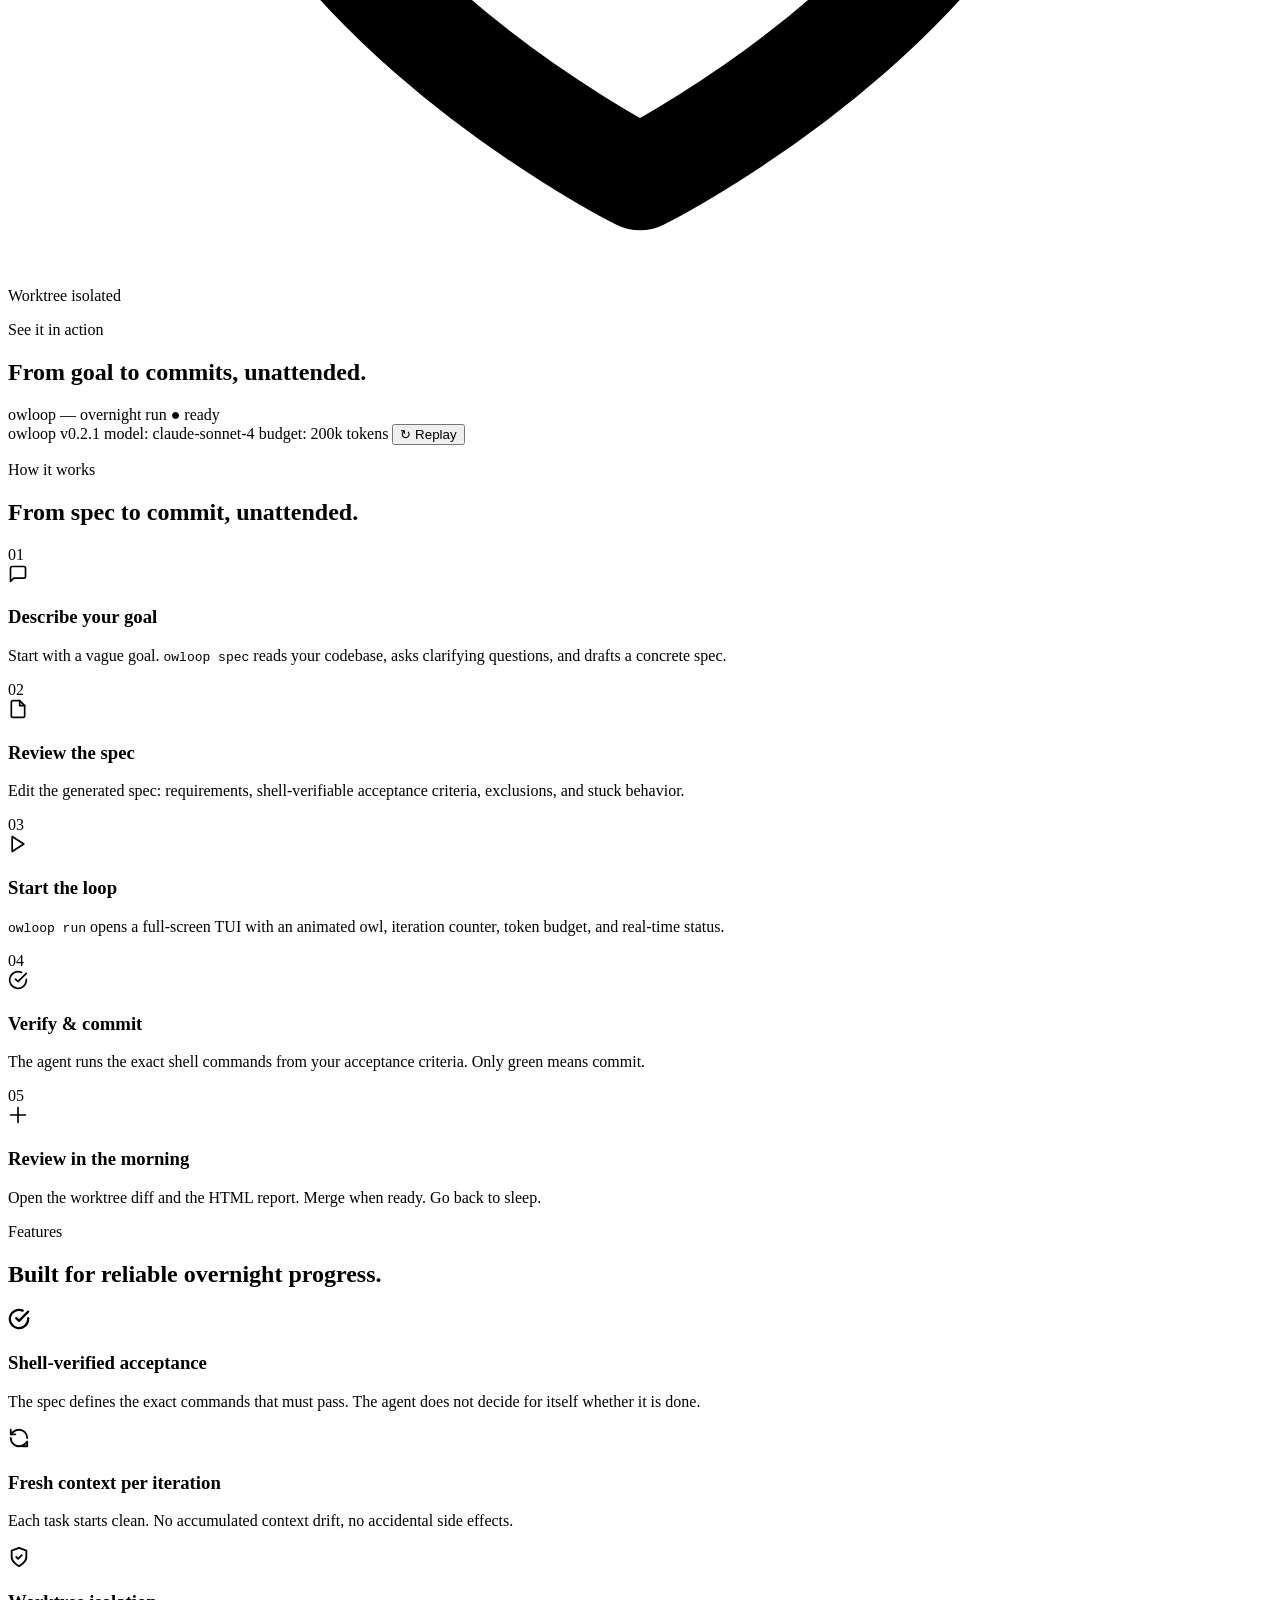
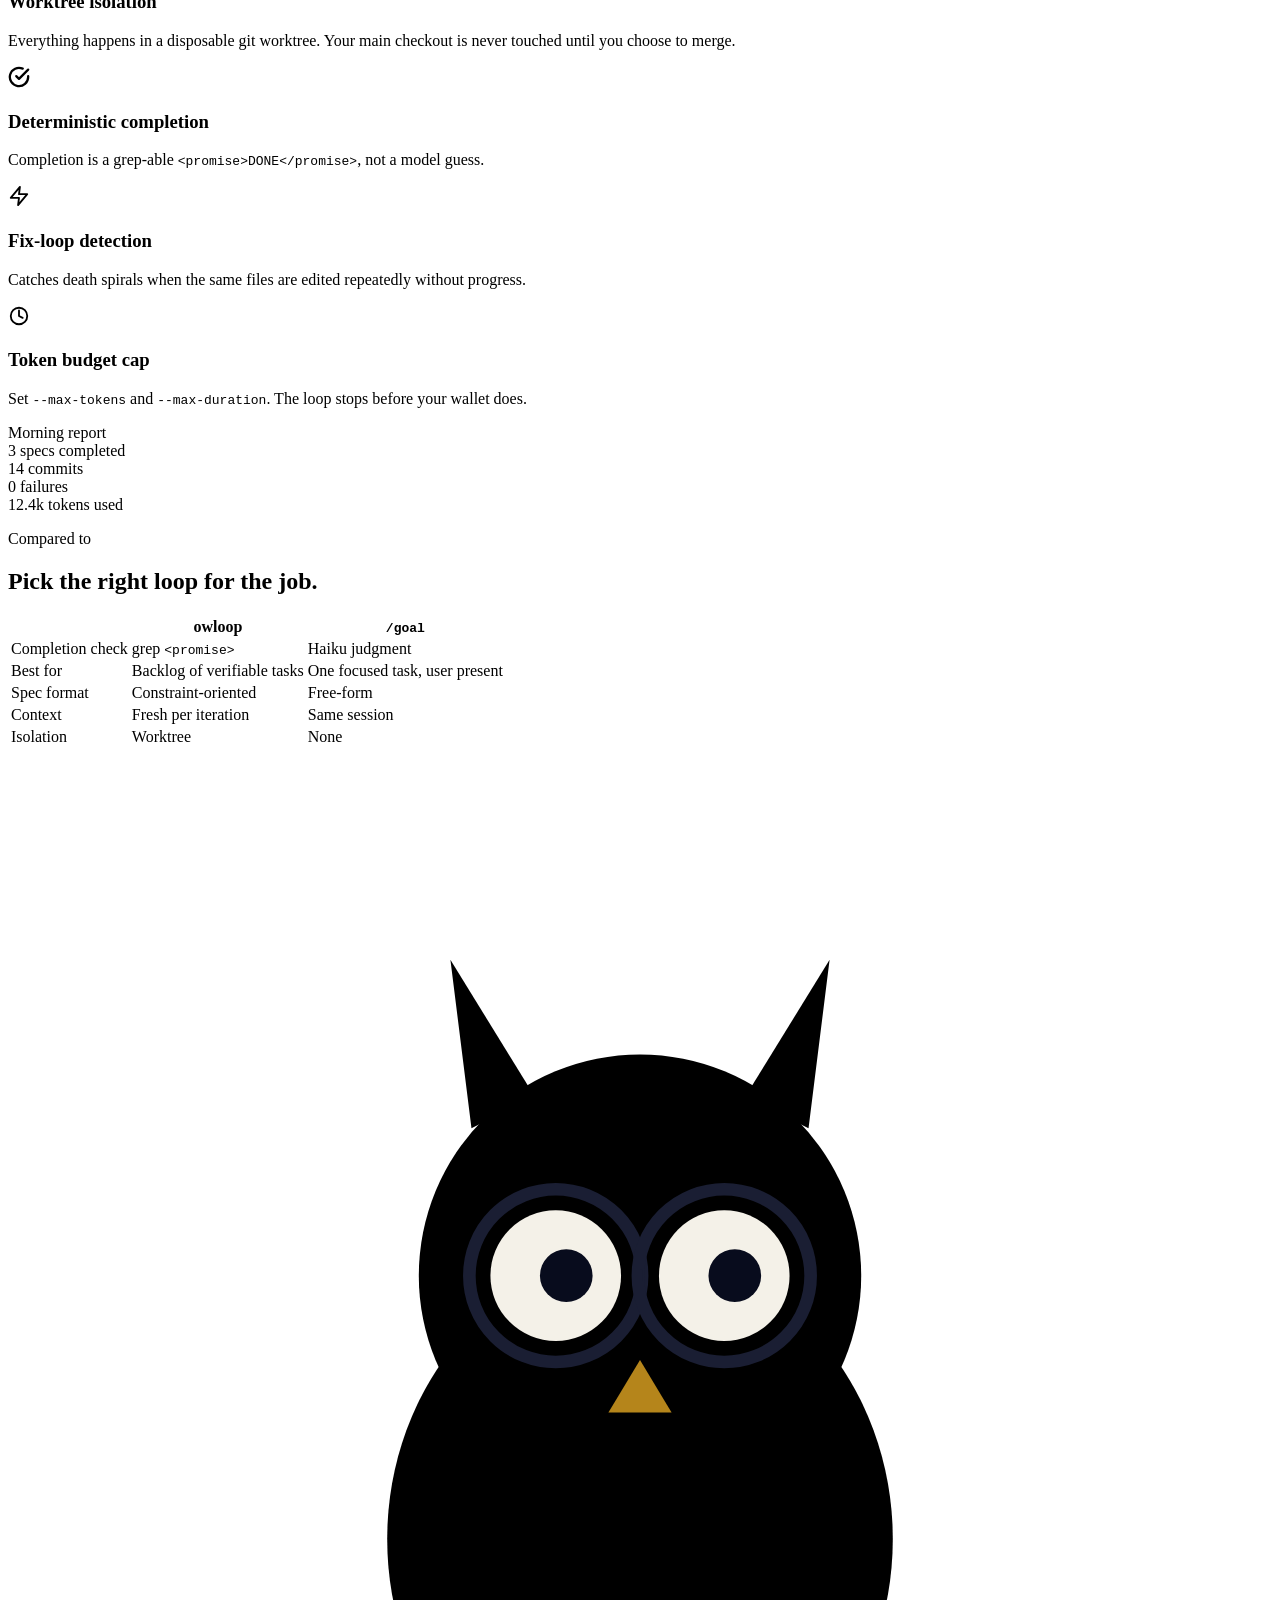
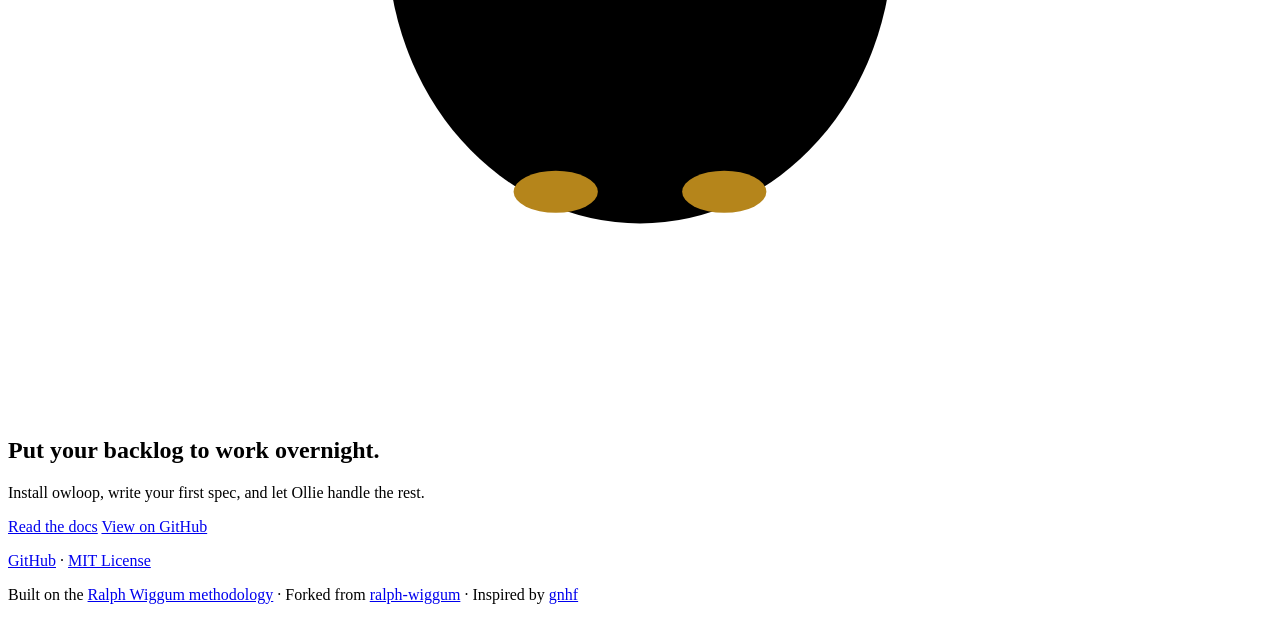
==== commit c3f64355: "feat: animate hero owl with blink, sway, and pupil drift Restructure the hero owl SVG to hook into e" ====
--- a/site/index.html
+++ b/site/index.html
@@ -102,42 +102,52 @@
             <!-- Branch -->
             <line x1="60" y1="315" x2="340" y2="315" stroke="#6b5a3e" stroke-width="10" stroke-linecap="round"/>
 
-            <!-- Body -->
-            <ellipse cx="200" cy="245" rx="70" ry="82" fill="#d4a025"/>
-
-            <!-- Wing suggestion -->
-            <path d="M145 225 Q132 255 148 280" stroke="#b5851b" stroke-width="5" fill="none" stroke-linecap="round"/>
-            <path d="M255 225 Q268 255 252 280" stroke="#b5851b" stroke-width="5" fill="none" stroke-linecap="round"/>
-
-            <!-- Feet -->
-            <ellipse cx="175" cy="318" rx="11" ry="5" fill="#b5851b"/>
-            <ellipse cx="225" cy="318" rx="11" ry="5" fill="#b5851b"/>
-
-            <!-- Head -->
-            <circle cx="200" cy="170" r="60" fill="#d4a025"/>
-
-            <!-- Ear tufts -->
-            <path d="M150 130 L145 100 L162 122 Z" fill="#d4a025"/>
-            <path d="M250 130 L255 100 L238 122 Z" fill="#d4a025"/>
-
-            <!-- Face disc -->
-            <ellipse cx="200" cy="178" rx="42" ry="34" fill="#f0c563" opacity="0.35"/>
-
-            <!-- Round glasses (subtle Harry Potter nod) -->
-            <circle cx="177" cy="168" r="22" fill="none" stroke="#1a1e33" stroke-width="2"/>
-            <circle cx="223" cy="168" r="22" fill="none" stroke="#1a1e33" stroke-width="2"/>
-            <line x1="199" y1="168" x2="201" y2="168" stroke="#1a1e33" stroke-width="2"/>
-
-            <!-- Eyes -->
-            <circle cx="177" cy="168" r="18" fill="#f4f1e8"/>
-            <circle cx="223" cy="168" r="18" fill="#f4f1e8"/>
-            <circle cx="180" cy="168" r="7" fill="#080c1d"/>
-            <circle cx="226" cy="168" r="7" fill="#080c1d"/>
-            <circle cx="182" cy="164" r="2.5" fill="#ffffff" opacity="0.95"/>
-            <circle cx="228" cy="164" r="2.5" fill="#ffffff" opacity="0.95"/>
-
-            <!-- Beak -->
-            <path d="M193 185 L200 198 L207 185 Z" fill="#b5851b"/>
+            <g class="owl-tilt">
+              <!-- Body -->
+              <ellipse cx="200" cy="245" rx="70" ry="82" fill="#d4a025"/>
+
+              <!-- Wing suggestion -->
+              <path d="M145 225 Q132 255 148 280" stroke="#b5851b" stroke-width="5" fill="none" stroke-linecap="round"/>
+              <path d="M255 225 Q268 255 252 280" stroke="#b5851b" stroke-width="5" fill="none" stroke-linecap="round"/>
+
+              <!-- Feet -->
+              <ellipse cx="175" cy="318" rx="11" ry="5" fill="#b5851b"/>
+              <ellipse cx="225" cy="318" rx="11" ry="5" fill="#b5851b"/>
+
+              <!-- Head -->
+              <circle cx="200" cy="170" r="60" fill="#d4a025"/>
+
+              <!-- Ear tufts -->
+              <path d="M150 130 L145 100 L162 122 Z" fill="#d4a025"/>
+              <path d="M250 130 L255 100 L238 122 Z" fill="#d4a025"/>
+
+              <!-- Face disc -->
+              <ellipse cx="200" cy="178" rx="42" ry="34" fill="#f0c563" opacity="0.35"/>
+
+              <!-- Round glasses -->
+              <circle cx="177" cy="168" r="22" fill="none" stroke="#1a1e33" stroke-width="2"/>
+              <circle cx="223" cy="168" r="22" fill="none" stroke="#1a1e33" stroke-width="2"/>
+              <line x1="199" y1="168" x2="201" y2="168" stroke="#1a1e33" stroke-width="2"/>
+
+              <!-- Left eye -->
+              <g class="owl-eye-wrap">
+                <circle cx="177" cy="168" r="18" fill="#f4f1e8"/>
+                <circle class="owl-pupil" cx="180" cy="168" r="7" fill="#080c1d"/>
+                <circle cx="182" cy="164" r="2.5" fill="#ffffff" opacity="0.95"/>
+                <ellipse class="owl-eyelid" cx="177" cy="168" rx="19" ry="19" fill="#d4a025"/>
+              </g>
+
+              <!-- Right eye -->
+              <g class="owl-eye-wrap">
+                <circle cx="223" cy="168" r="18" fill="#f4f1e8"/>
+                <circle class="owl-pupil" cx="226" cy="168" r="7" fill="#080c1d"/>
+                <circle cx="228" cy="164" r="2.5" fill="#ffffff" opacity="0.95"/>
+                <ellipse class="owl-eyelid" cx="223" cy="168" rx="19" ry="19" fill="#d4a025"/>
+              </g>
+
+              <!-- Beak -->
+              <path d="M193 185 L200 198 L207 185 Z" fill="#b5851b"/>
+            </g>
           </svg>
         </div>
 
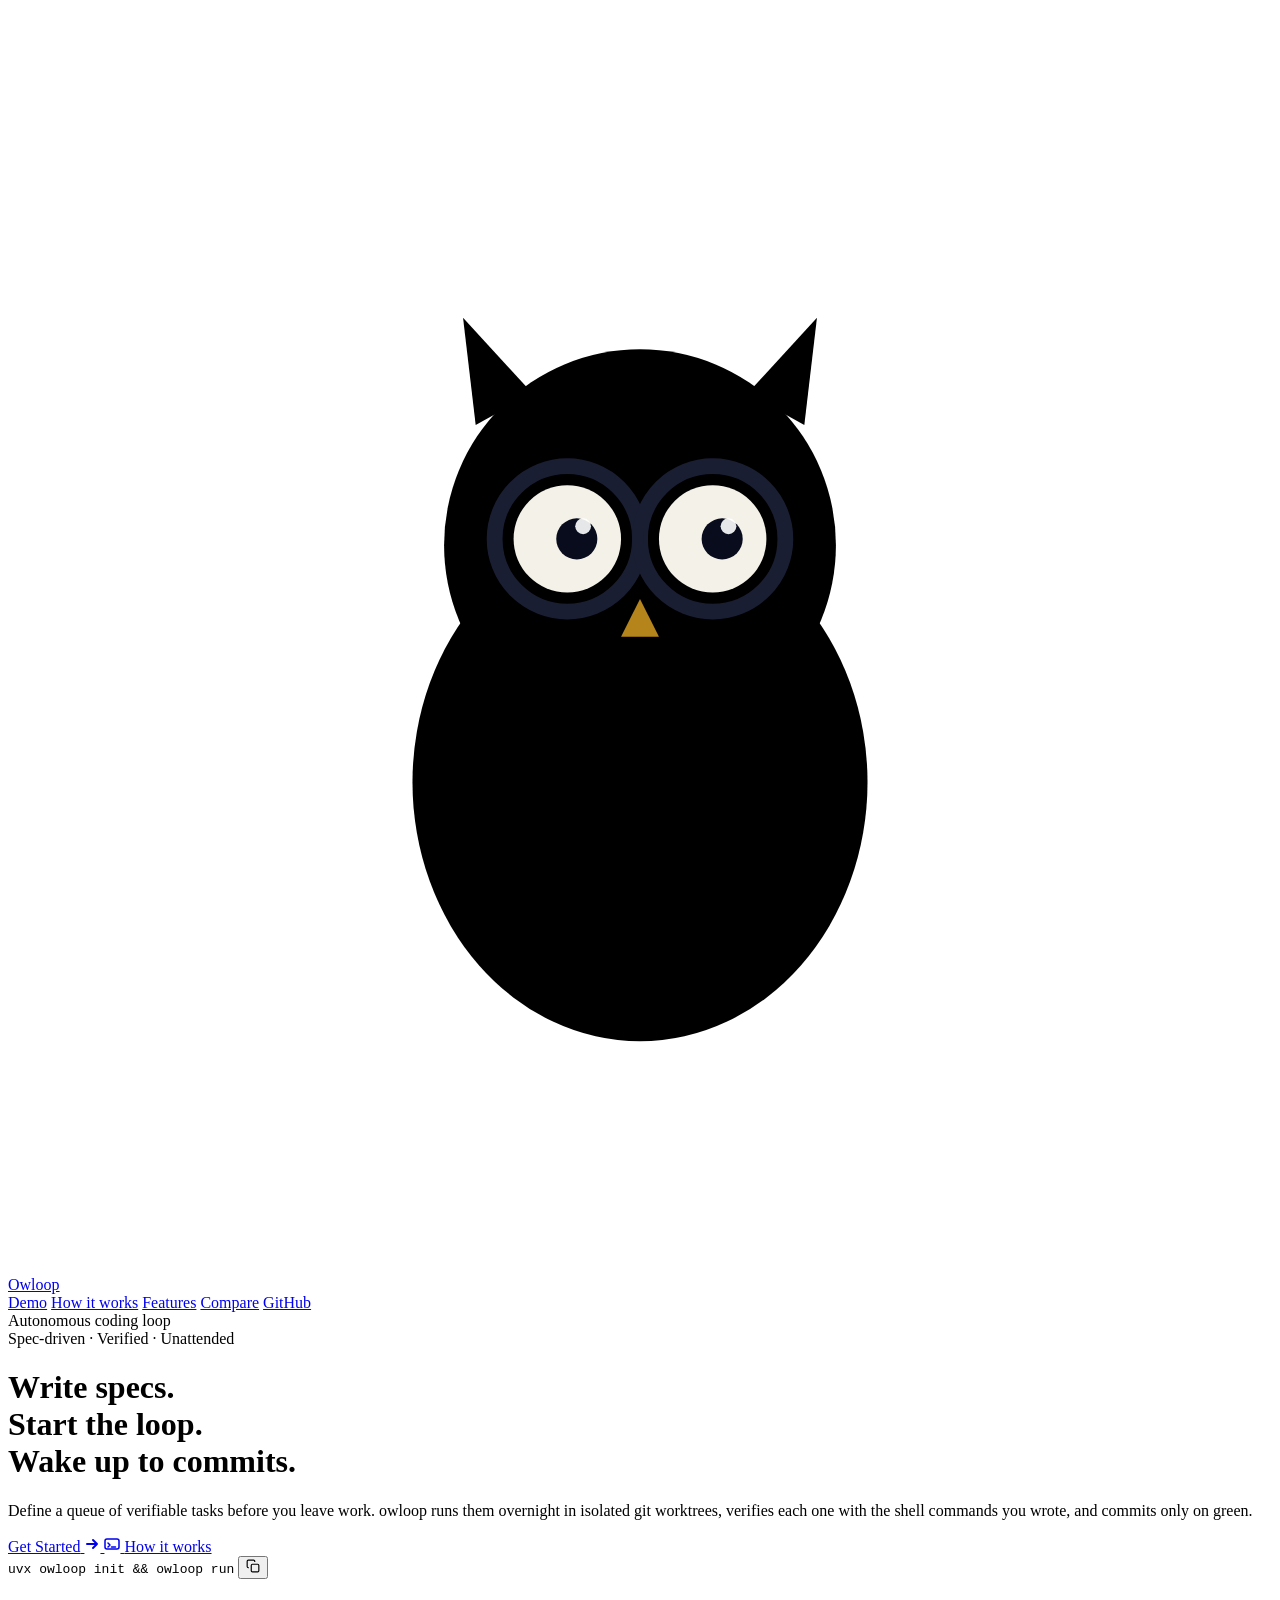
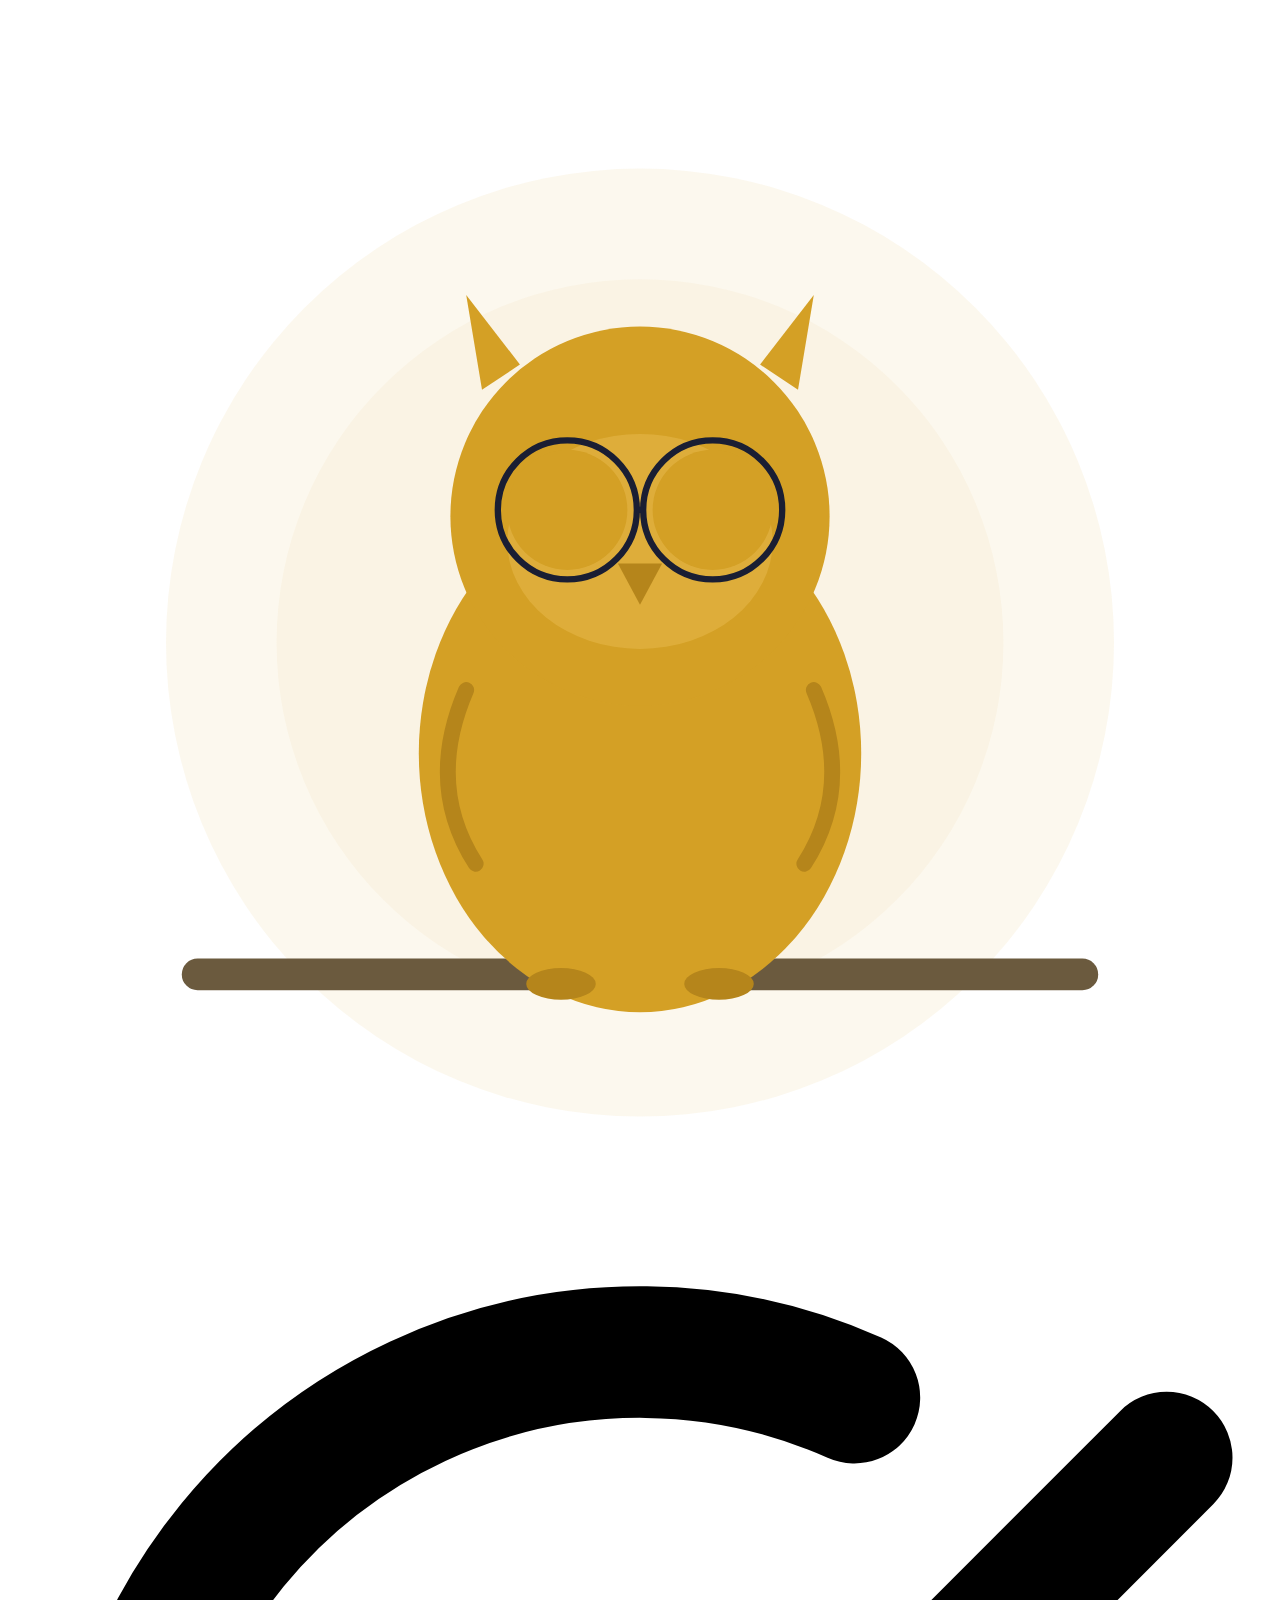
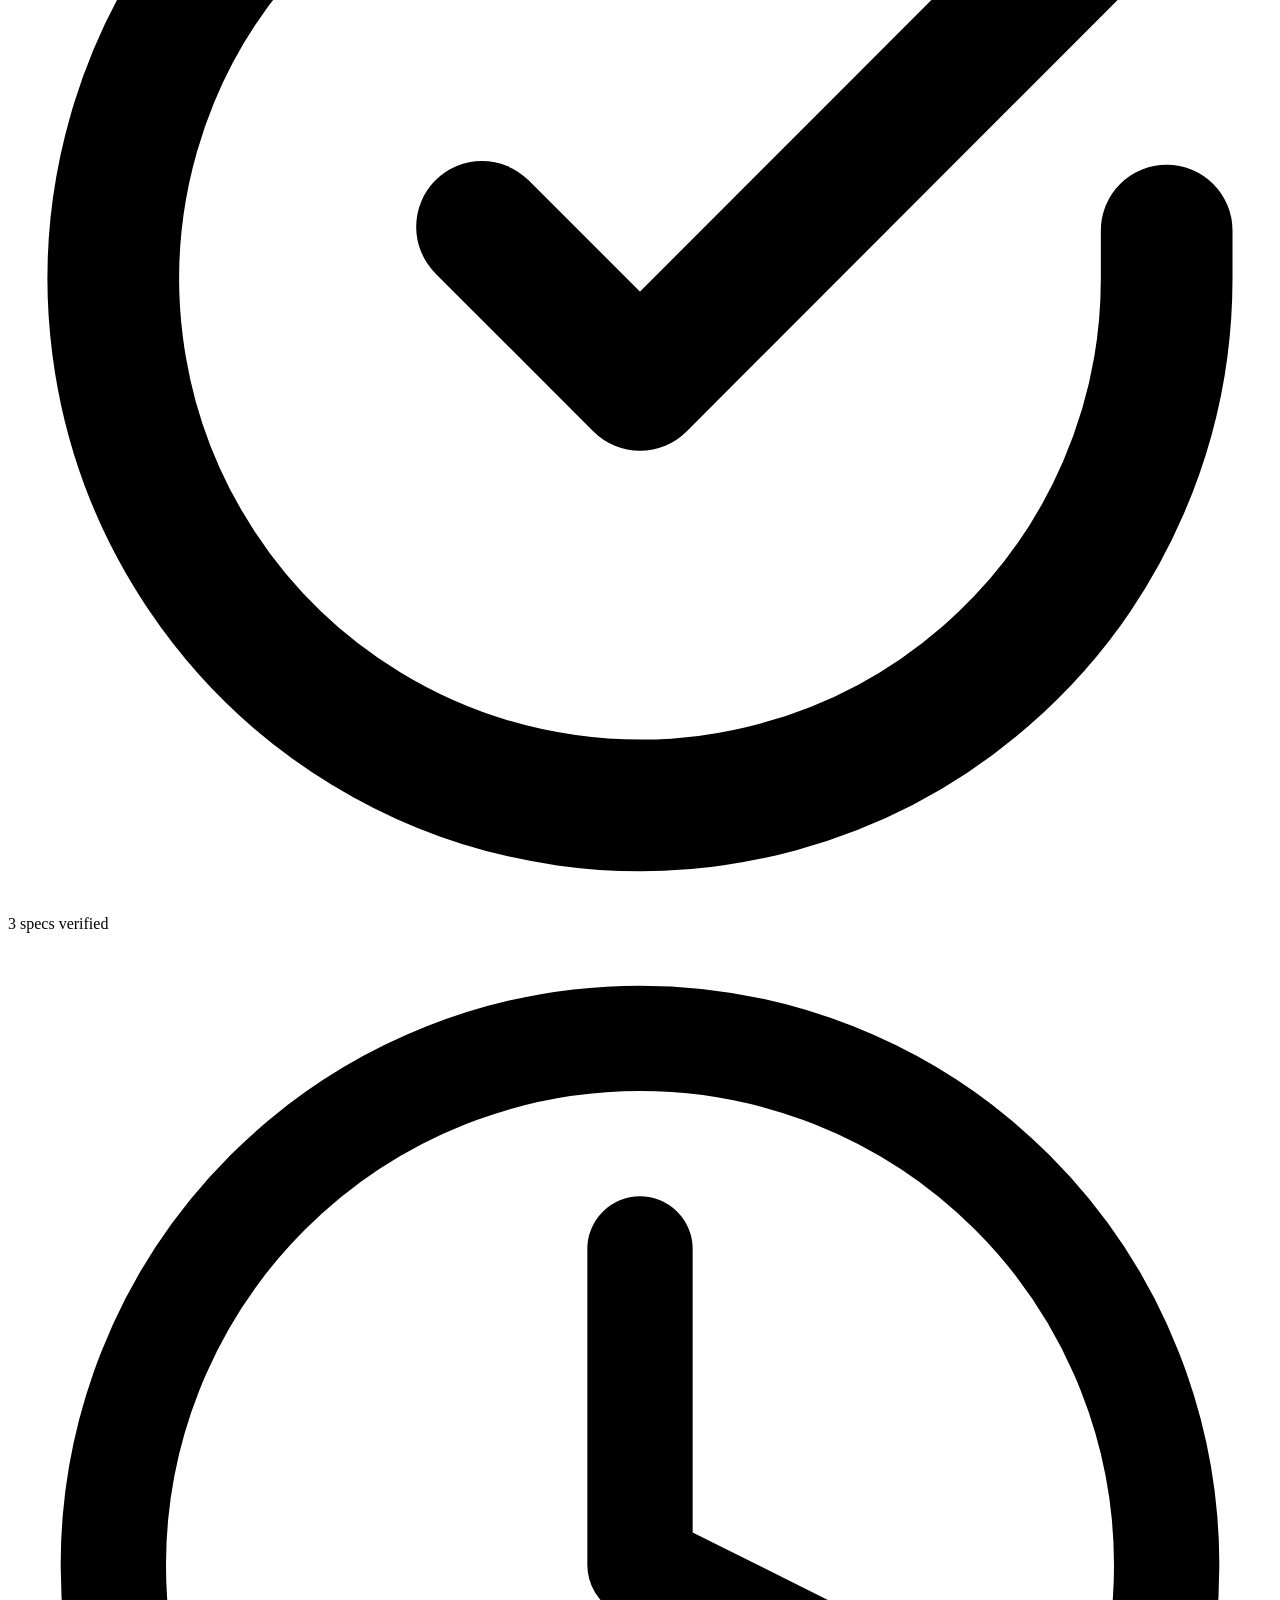
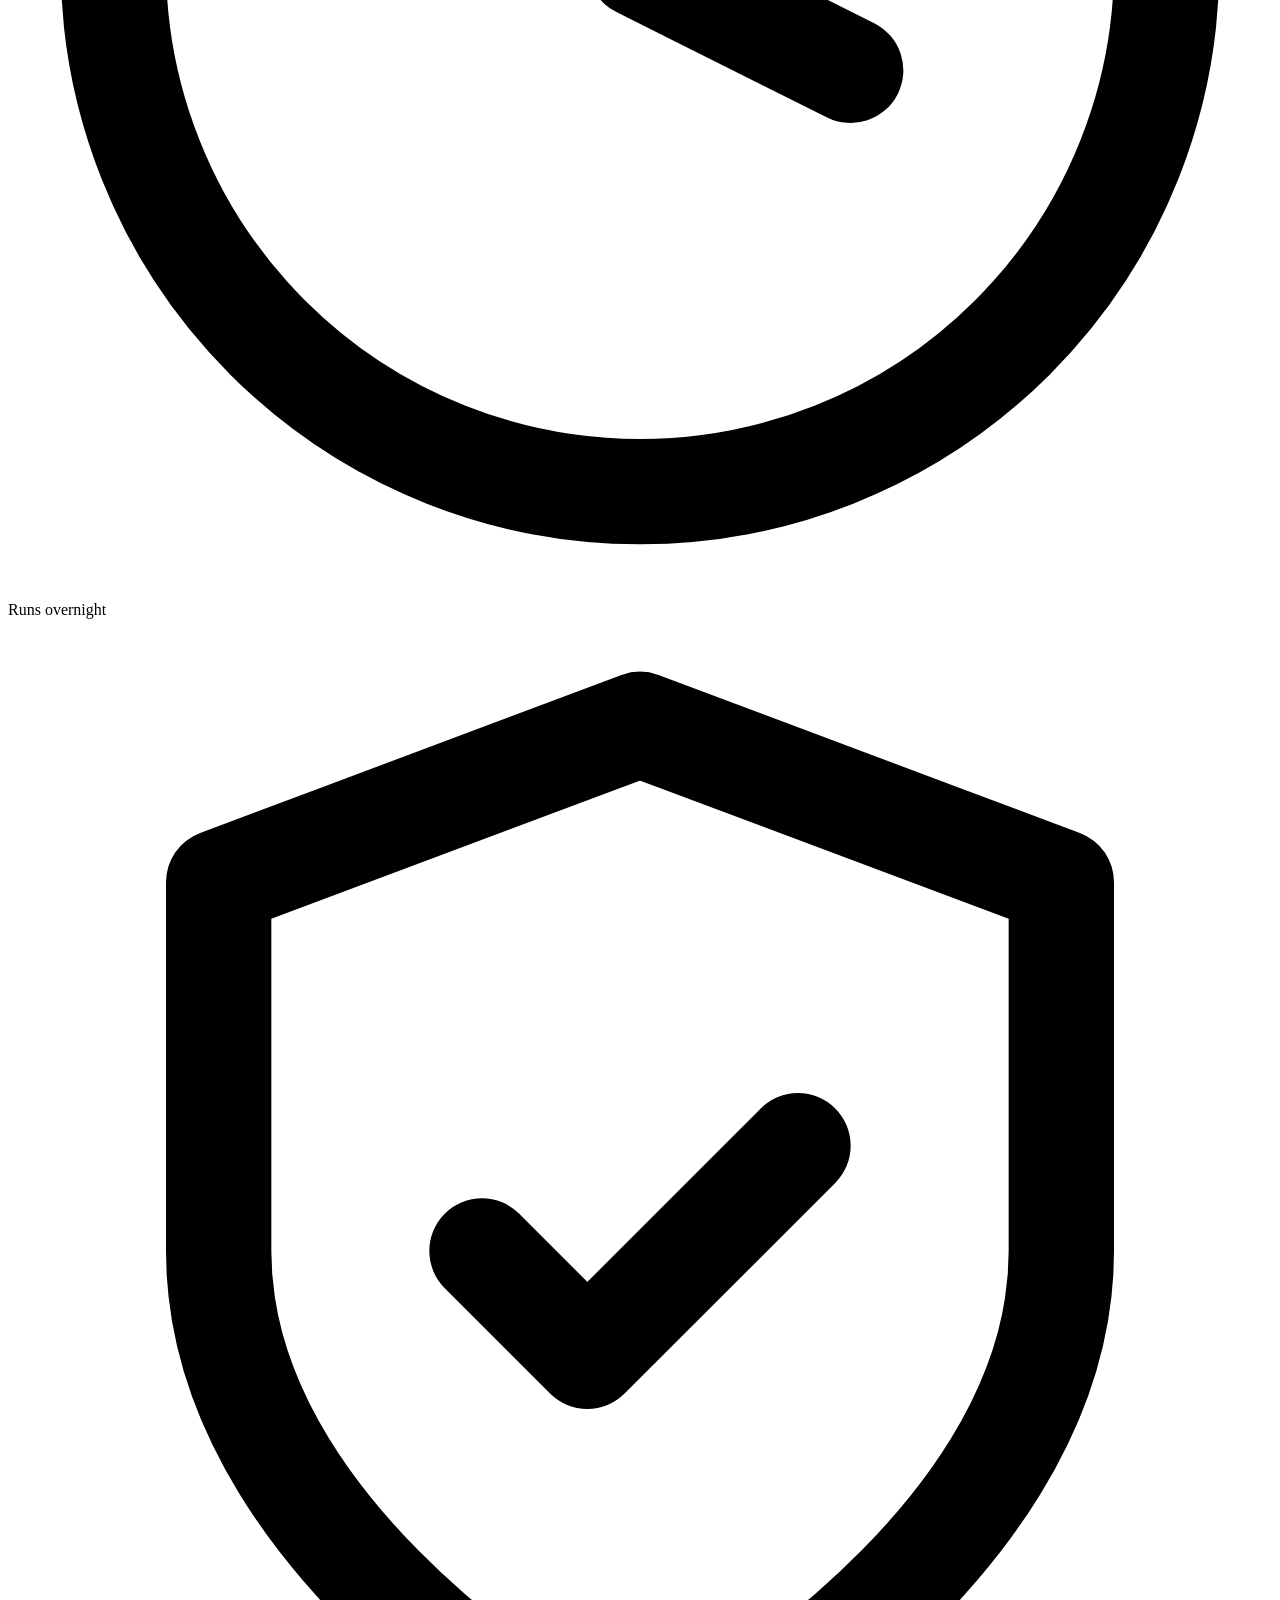
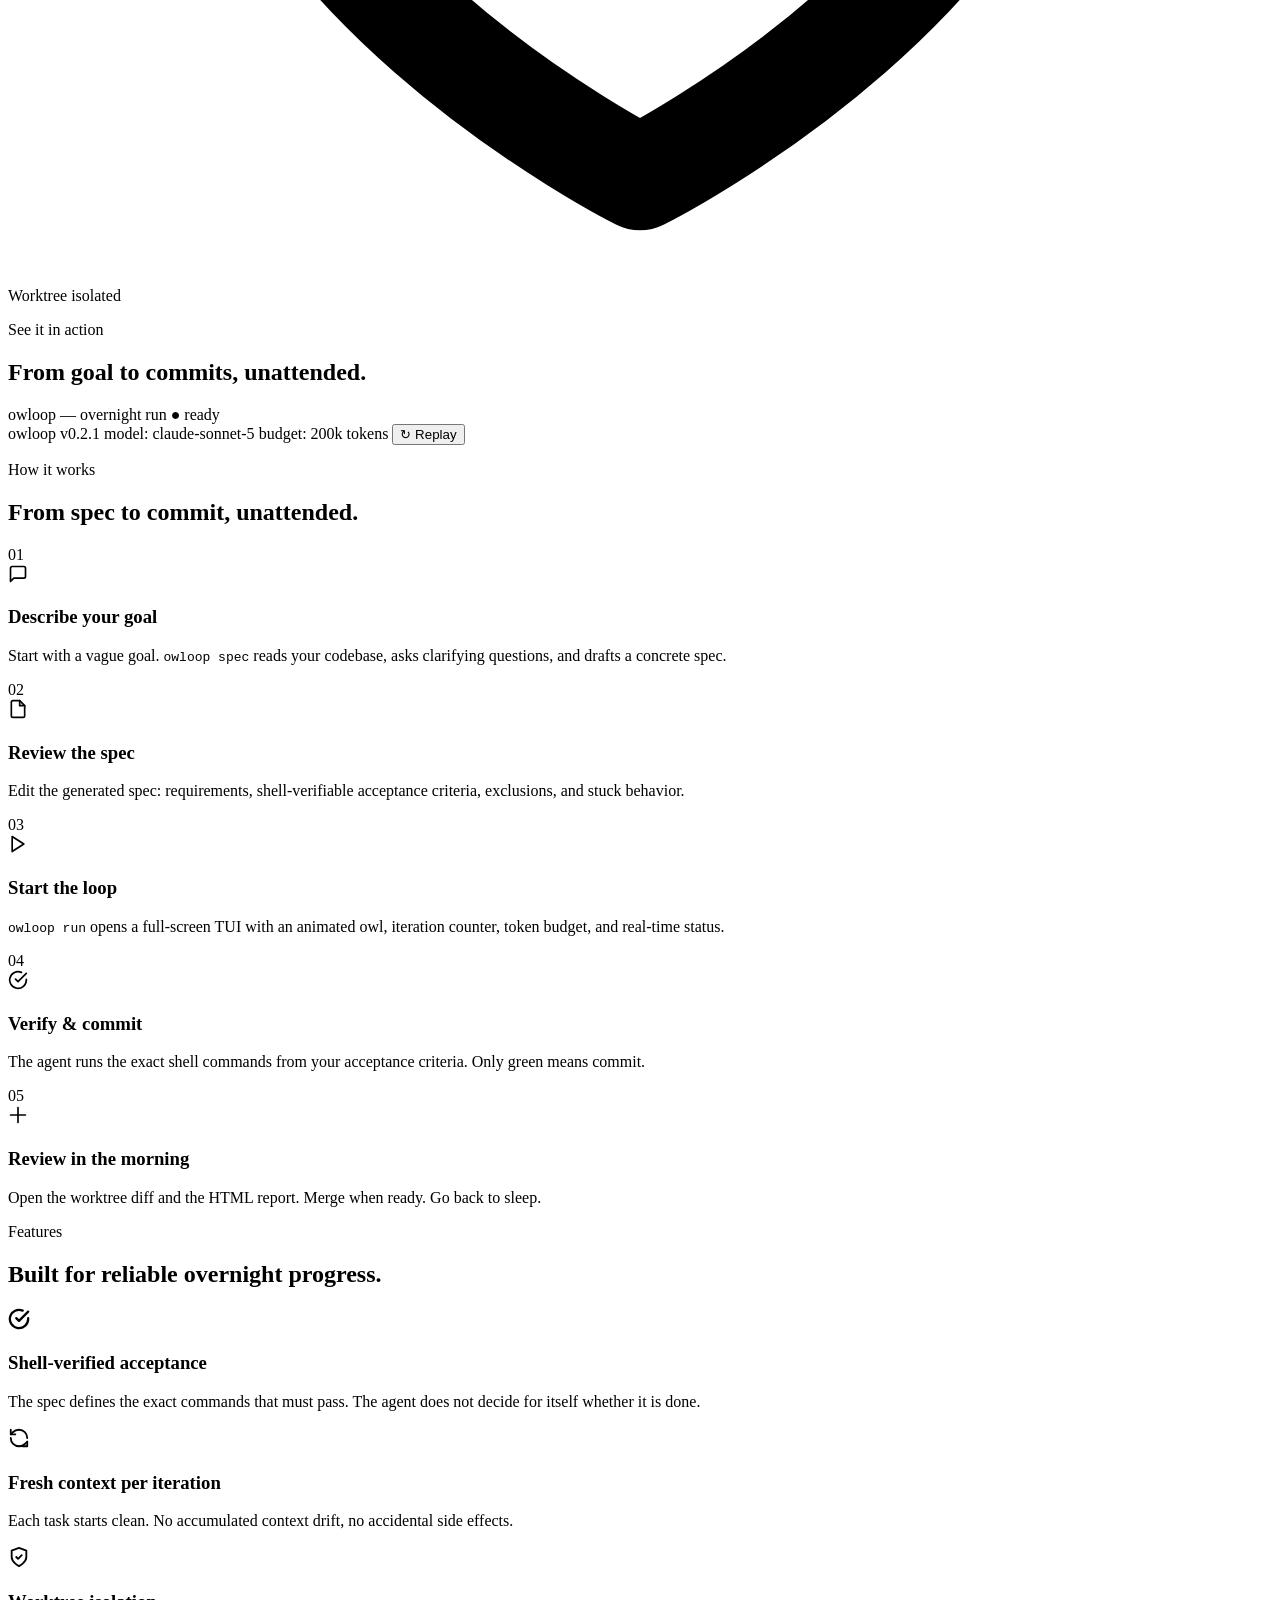
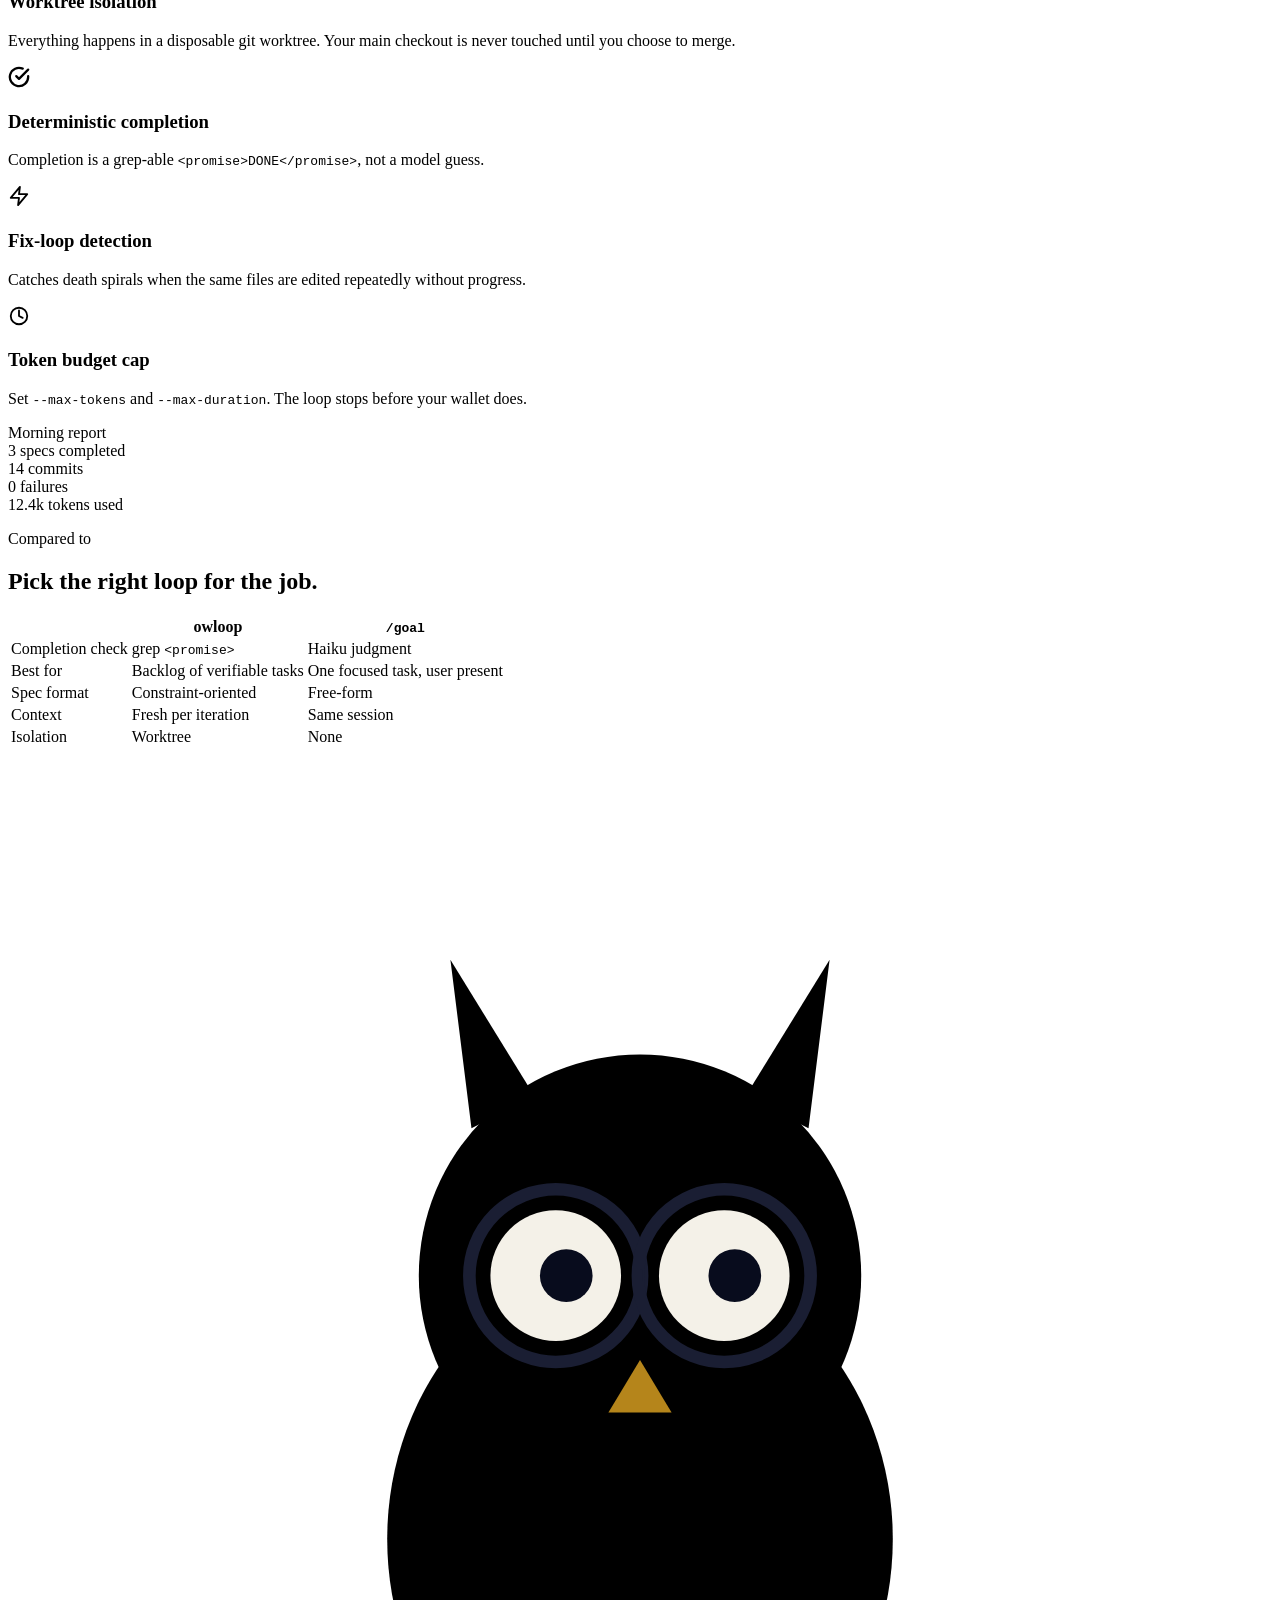
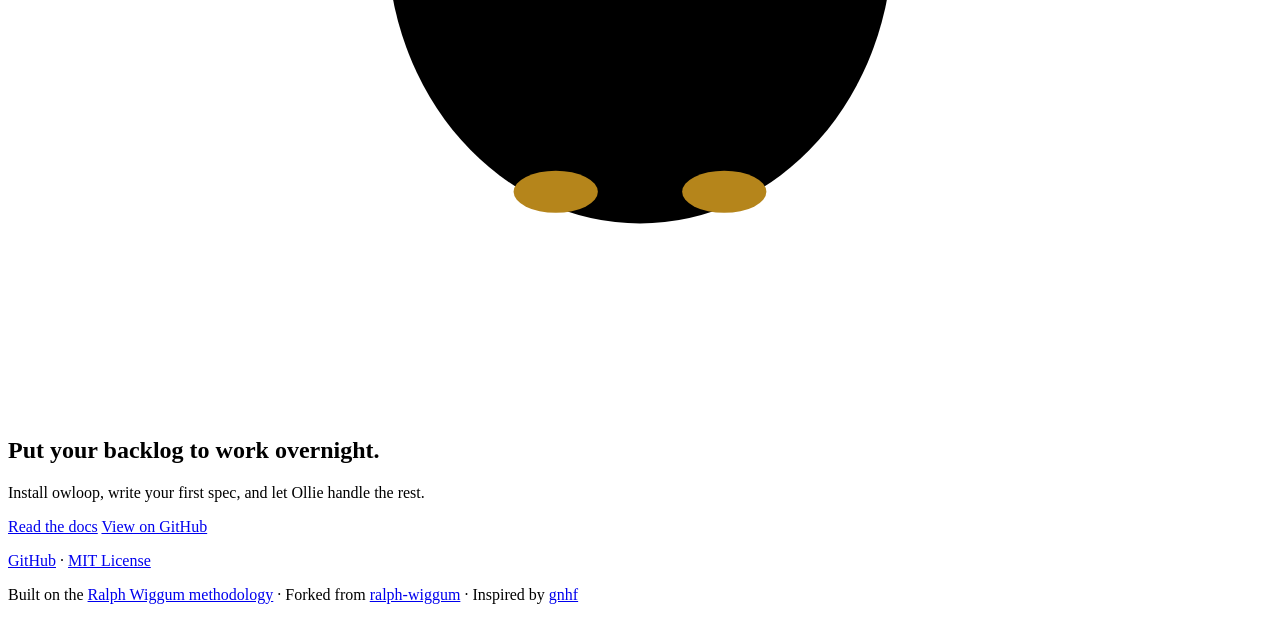
==== commit 5ab89d84: "chore: update demo model to claude-sonnet-5" ====
--- a/site/index.html
+++ b/site/index.html
@@ -195,7 +195,7 @@
             </div>
             <div class="terminal-statusbar">
               <span>owloop v0.2.1</span>
-              <span>model: claude-sonnet-4</span>
+              <span>model: claude-sonnet-5</span>
               <span>budget: 200k tokens</span>
               <button class="replay-btn" id="terminal-replay" type="button" title="Replay demo">↻ Replay</button>
             </div>
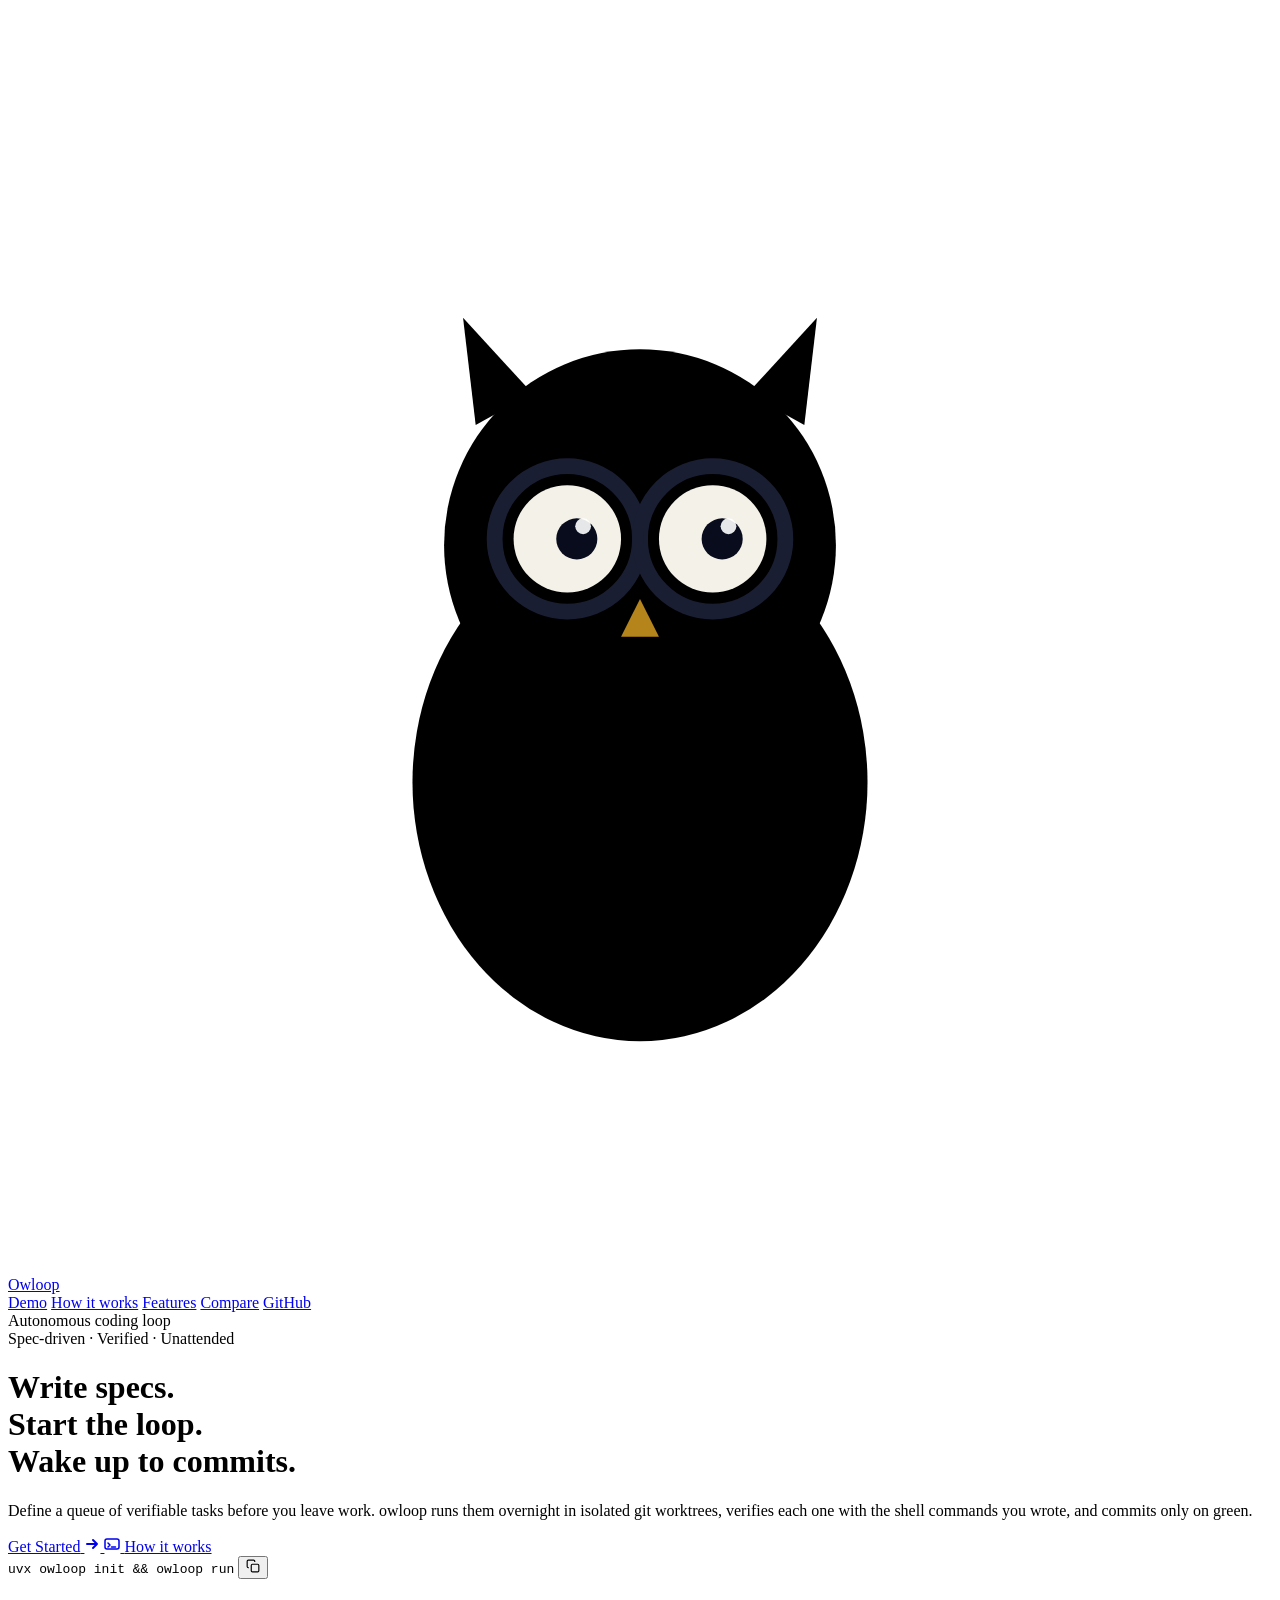
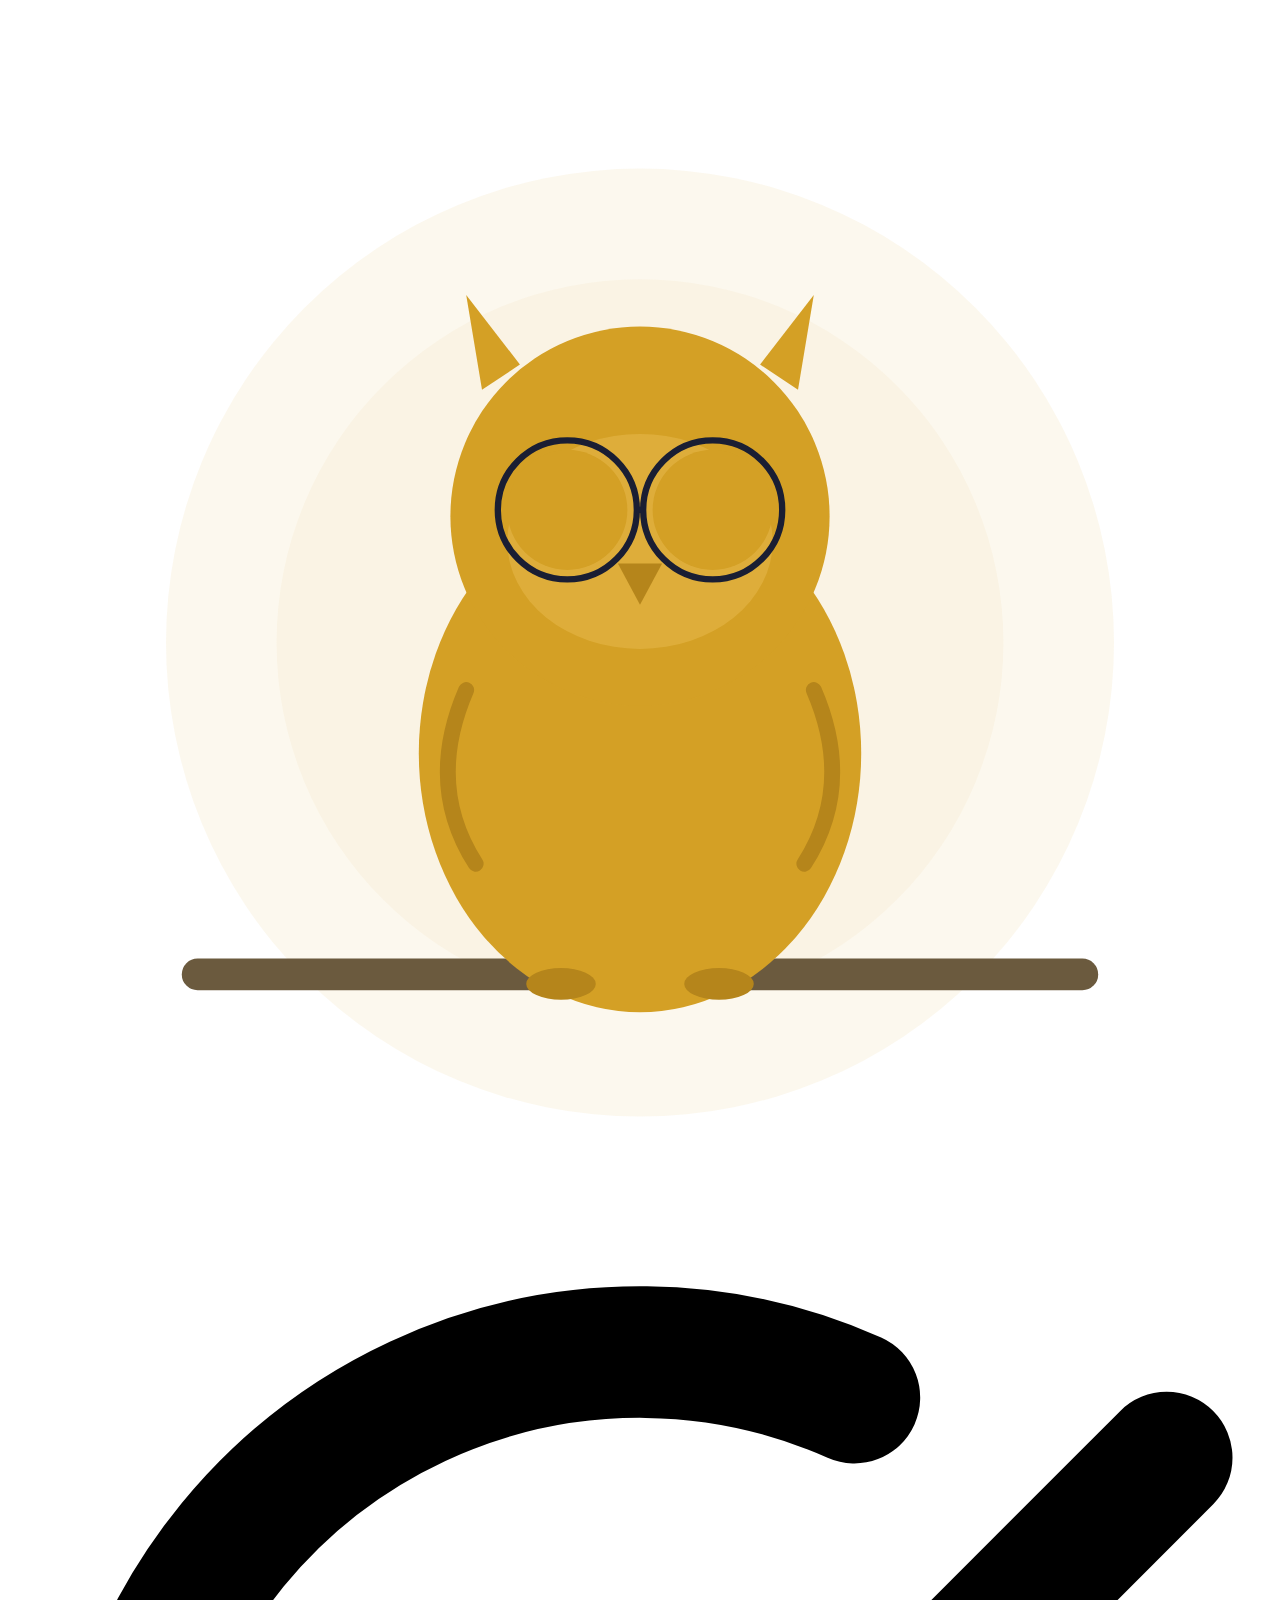
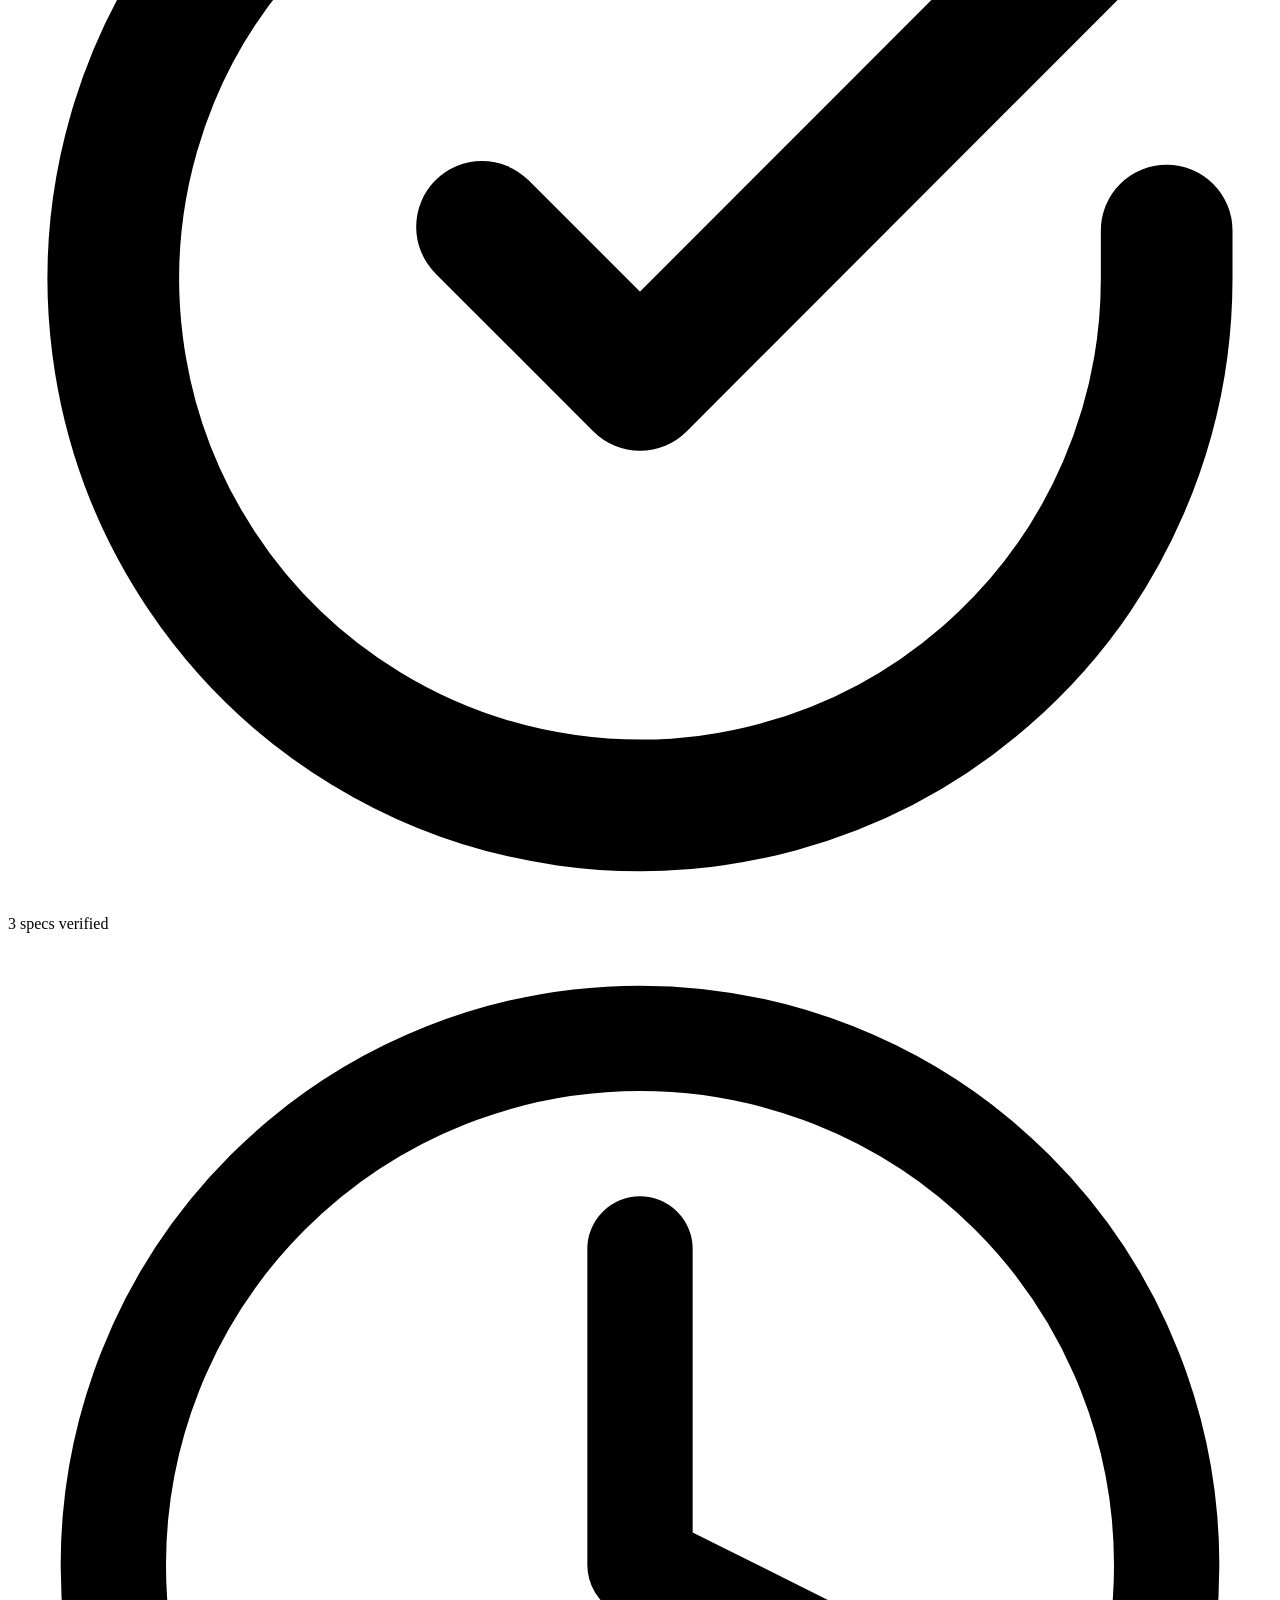
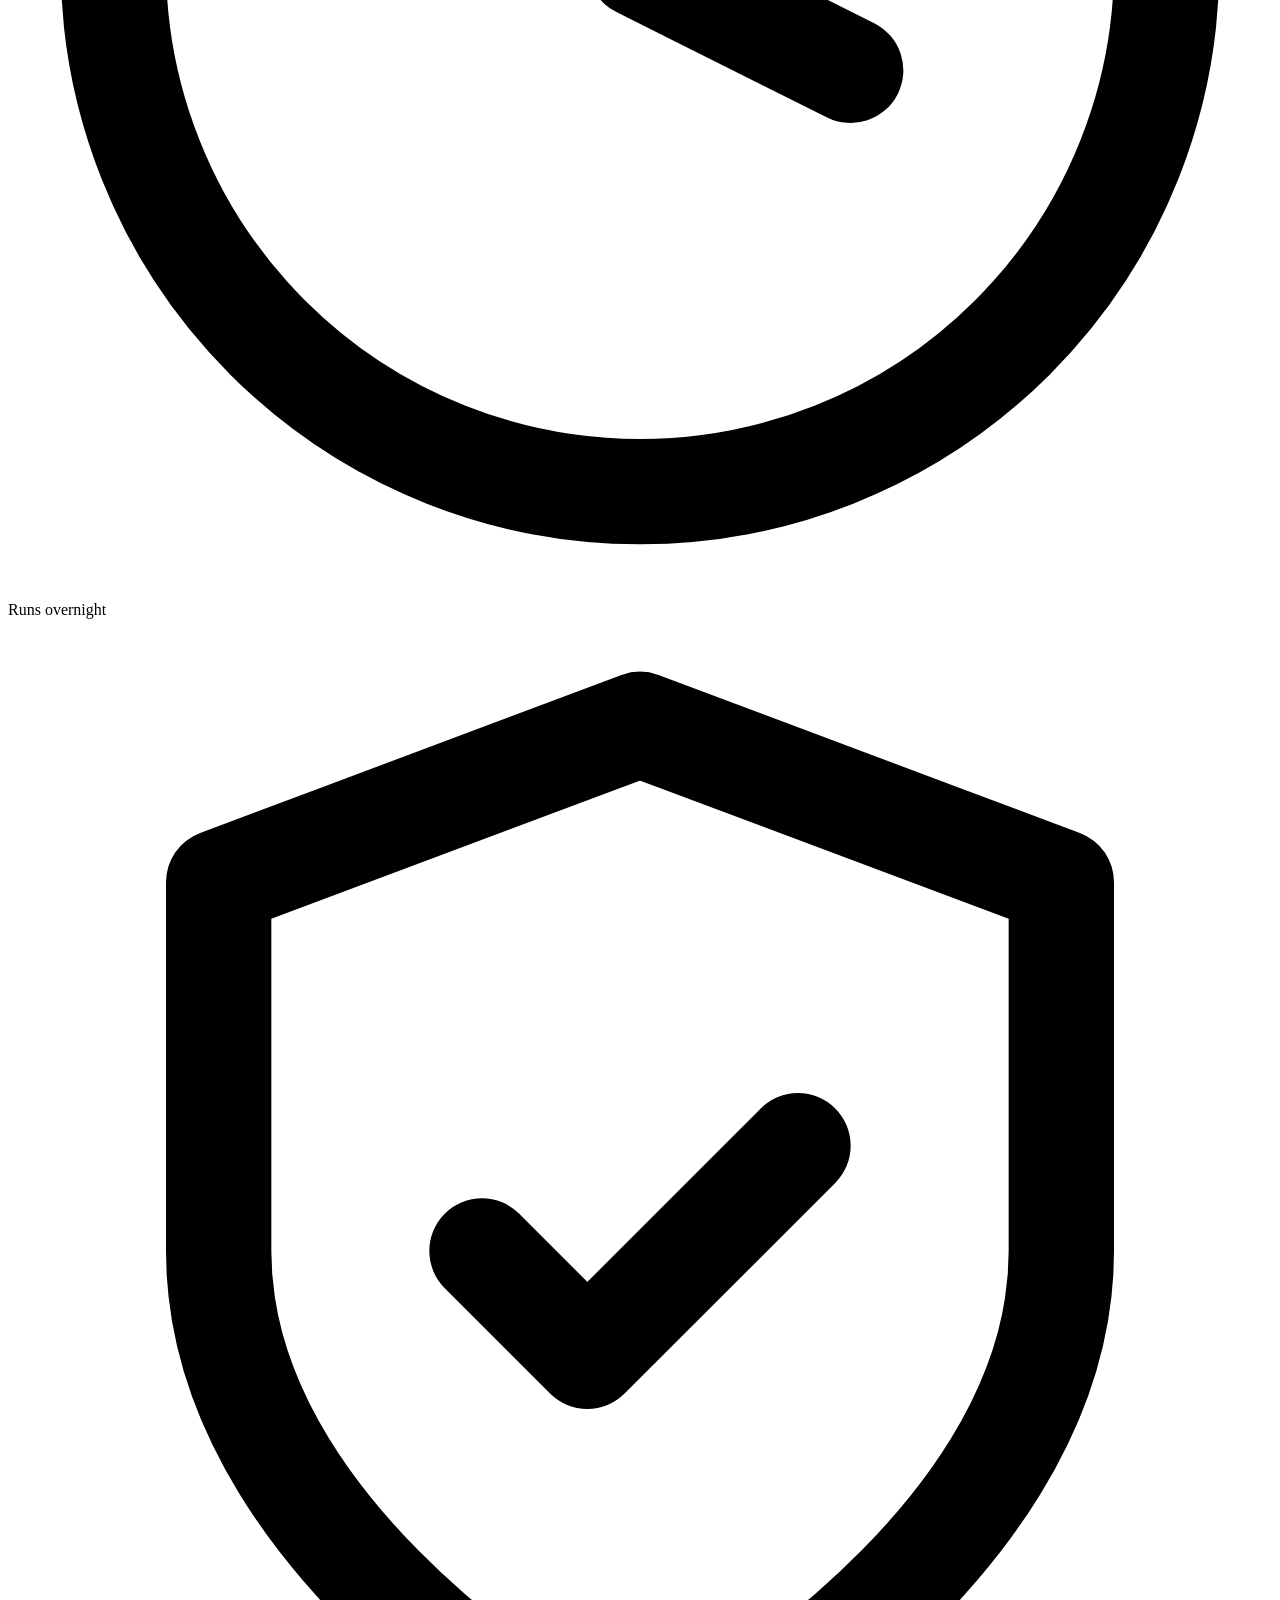
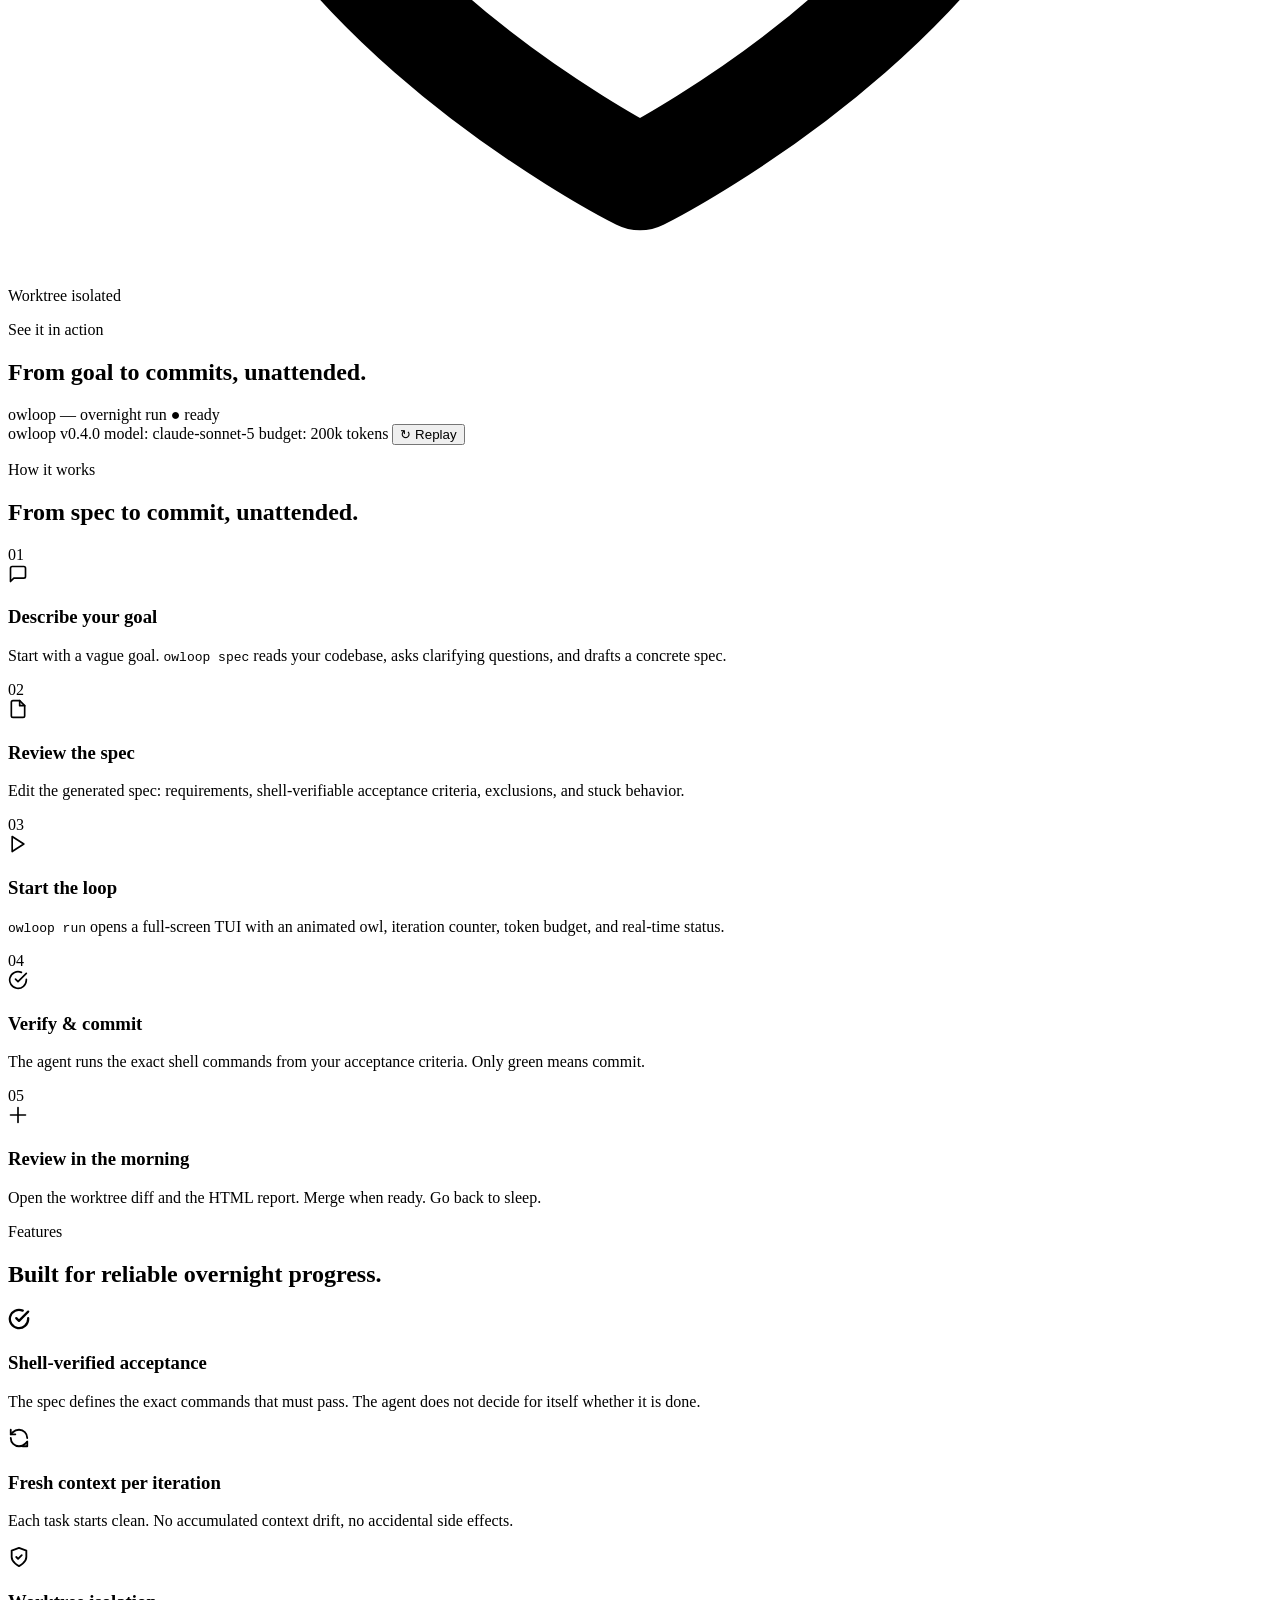
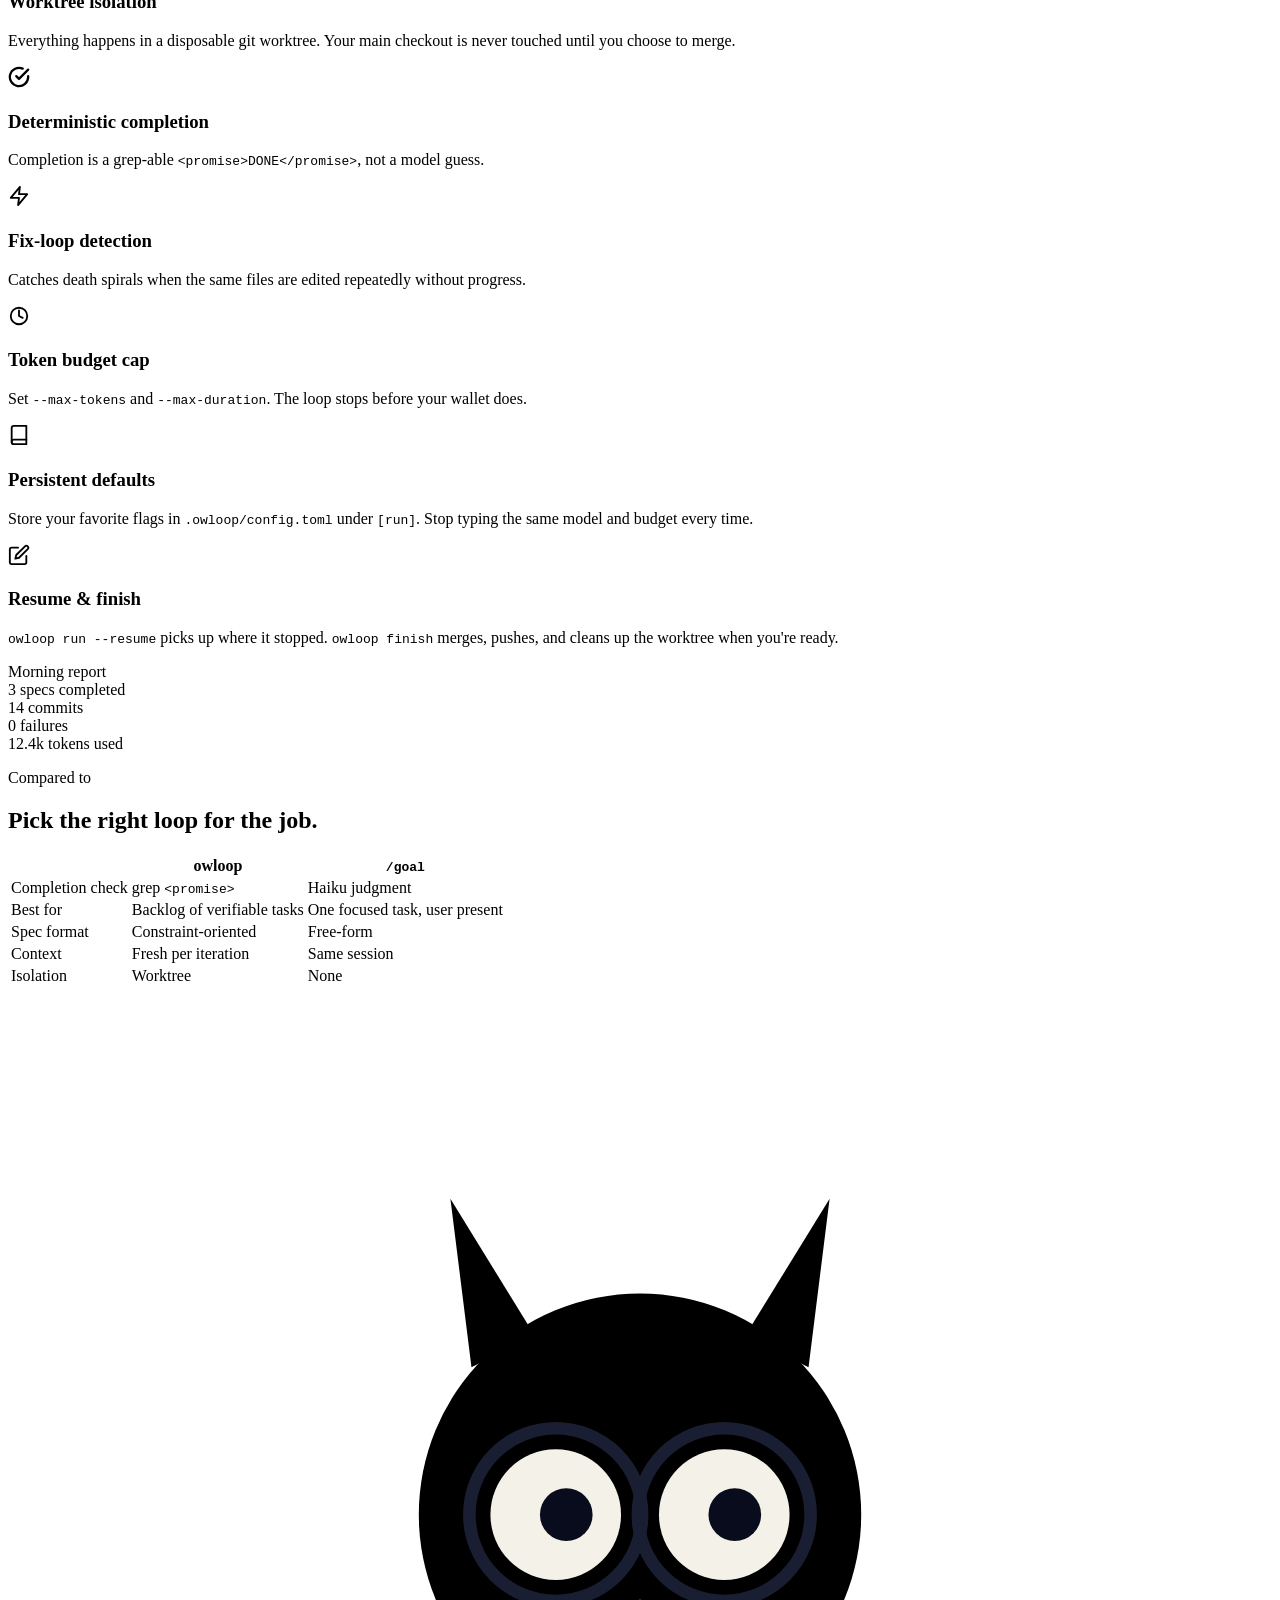
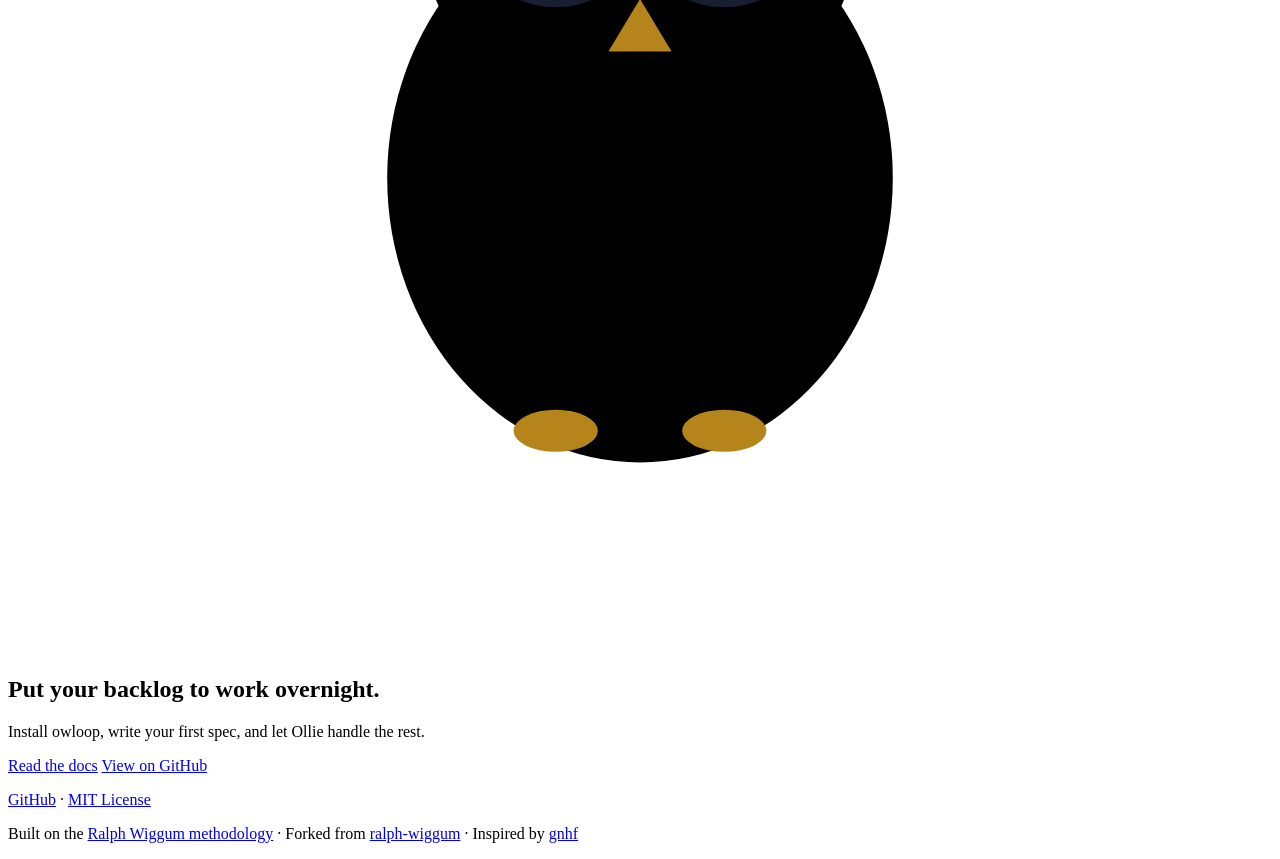
==== commit e8082d4f: "docs: sync README, CLAUDE.md, and site with #58 features" ====
--- a/site/index.html
+++ b/site/index.html
@@ -19,29 +19,21 @@
   <nav class="nav">
     <div class="container nav-inner">
       <a class="nav-logo" href="#" aria-label="owloop home">
-        <svg class="nav-logo-icon owl-animated" viewBox="0 0 40 40" aria-hidden="true">
-          <g class="owl-tilt">
-            <!-- Body -->
+        <svg class="nav-logo-icon" viewBox="0 0 40 40" aria-hidden="true">
             <ellipse cx="20" cy="24.5" rx="7.2" ry="8.2" fill="var(--amber)"/>
-            <!-- Head -->
             <circle cx="20" cy="17" r="6.2" fill="var(--amber)"/>
-            <!-- Ear tufts -->
             <polygon points="14.8,13.2 14.4,9.8 16.6,12.2" fill="var(--amber)"/>
             <polygon points="25.2,13.2 25.6,9.8 23.4,12.2" fill="var(--amber)"/>
-            <!-- Round glasses -->
             <circle cx="17.7" cy="16.8" r="2.3" fill="none" stroke="#1a1e33" stroke-width="0.5"/>
             <circle cx="22.3" cy="16.8" r="2.3" fill="none" stroke="#1a1e33" stroke-width="0.5"/>
             <line x1="20" y1="16.8" x2="20.1" y2="16.8" stroke="#1a1e33" stroke-width="0.5"/>
-            <!-- Eyes -->
             <circle cx="17.7" cy="16.8" r="1.7" fill="#f4f1e8"/>
             <circle cx="22.3" cy="16.8" r="1.7" fill="#f4f1e8"/>
             <circle cx="18" cy="16.8" r="0.65" fill="#080c1d"/>
             <circle cx="22.6" cy="16.8" r="0.65" fill="#080c1d"/>
             <circle cx="18.2" cy="16.4" r="0.25" fill="#ffffff" opacity="0.9"/>
             <circle cx="22.8" cy="16.4" r="0.25" fill="#ffffff" opacity="0.9"/>
-            <!-- Beak -->
             <polygon points="20,18.7 19.4,19.9 20.6,19.9" fill="#b5851b"/>
-          </g>
         </svg>
         <span class="nav-logo-text">Owloop</span>
       </a>
@@ -102,19 +94,19 @@
             <!-- Branch -->
             <line x1="60" y1="315" x2="340" y2="315" stroke="#6b5a3e" stroke-width="10" stroke-linecap="round"/>
 
-            <g class="owl-tilt">
-              <!-- Body -->
-              <ellipse cx="200" cy="245" rx="70" ry="82" fill="#d4a025"/>
-
-              <!-- Wing suggestion -->
-              <path d="M145 225 Q132 255 148 280" stroke="#b5851b" stroke-width="5" fill="none" stroke-linecap="round"/>
-              <path d="M255 225 Q268 255 252 280" stroke="#b5851b" stroke-width="5" fill="none" stroke-linecap="round"/>
-
-              <!-- Feet -->
-              <ellipse cx="175" cy="318" rx="11" ry="5" fill="#b5851b"/>
-              <ellipse cx="225" cy="318" rx="11" ry="5" fill="#b5851b"/>
-
-              <!-- Head -->
+            <!-- Body (static on branch) -->
+            <ellipse cx="200" cy="245" rx="70" ry="82" fill="#d4a025"/>
+
+            <!-- Wing suggestion -->
+            <path d="M145 225 Q132 255 148 280" stroke="#b5851b" stroke-width="5" fill="none" stroke-linecap="round"/>
+            <path d="M255 225 Q268 255 252 280" stroke="#b5851b" stroke-width="5" fill="none" stroke-linecap="round"/>
+
+            <!-- Feet -->
+            <ellipse cx="175" cy="318" rx="11" ry="5" fill="#b5851b"/>
+            <ellipse cx="225" cy="318" rx="11" ry="5" fill="#b5851b"/>
+
+            <!-- Head (animated - tilts and blinks) -->
+            <g class="owl-head">
               <circle cx="200" cy="170" r="60" fill="#d4a025"/>
 
               <!-- Ear tufts -->
@@ -194,7 +186,7 @@
               </div>
             </div>
             <div class="terminal-statusbar">
-              <span>owloop v0.2.1</span>
+              <span>owloop v0.4.0</span>
               <span>model: claude-sonnet-5</span>
               <span>budget: 200k tokens</span>
               <button class="replay-btn" id="terminal-replay" type="button" title="Replay demo">↻ Replay</button>
@@ -306,6 +298,18 @@
             <h3>Token budget cap</h3>
             <p>Set <code>--max-tokens</code> and <code>--max-duration</code>. The loop stops before your wallet does.</p>
           </article>
+          <article class="feature-card">
+            <div class="feature-glow"></div>
+            <div class="feature-icon"><svg width="22" height="22" viewBox="0 0 24 24" fill="none" aria-hidden="true"><path d="M4 19.5A2.5 2.5 0 0 1 6.5 17H20" stroke="currentColor" stroke-width="2" stroke-linecap="round" stroke-linejoin="round"/><path d="M6.5 2H20v20H6.5A2.5 2.5 0 0 1 4 19.5v-15A2.5 2.5 0 0 1 6.5 2z" stroke="currentColor" stroke-width="2" stroke-linecap="round" stroke-linejoin="round"/></svg></div>
+            <h3>Persistent defaults</h3>
+            <p>Store your favorite flags in <code>.owloop/config.toml</code> under <code>[run]</code>. Stop typing the same model and budget every time.</p>
+          </article>
+          <article class="feature-card">
+            <div class="feature-glow"></div>
+            <div class="feature-icon"><svg width="22" height="22" viewBox="0 0 24 24" fill="none" aria-hidden="true"><path d="M11 4H4a2 2 0 0 0-2 2v14a2 2 0 0 0 2 2h14a2 2 0 0 0 2-2v-7" stroke="currentColor" stroke-width="2" stroke-linecap="round" stroke-linejoin="round"/><path d="M18.5 2.5a2.121 2.121 0 0 1 3 3L12 15l-4 1 1-4 9.5-9.5z" stroke="currentColor" stroke-width="2" stroke-linecap="round" stroke-linejoin="round"/></svg></div>
+            <h3>Resume & finish</h3>
+            <p><code>owloop run --resume</code> picks up where it stopped. <code>owloop finish</code> merges, pushes, and cleans up the worktree when you're ready.</p>
+          </article>
         </div>
 
         <div class="report-preview">
@@ -385,9 +389,12 @@
       <div class="container cta-card">
         <div class="cta-owl owl-animated" aria-hidden="true">
           <svg viewBox="0 0 120 120">
-            <g class="owl-tilt">
               <!-- Body -->
               <ellipse cx="60" cy="75" rx="24" ry="27" fill="var(--amber)"/>
+              <!-- Feet -->
+              <ellipse cx="52" cy="99" rx="4" ry="2" fill="#b5851b"/>
+              <ellipse cx="68" cy="99" rx="4" ry="2" fill="#b5851b"/>
+            <g class="owl-head">
               <!-- Head -->
               <circle cx="60" cy="50" r="21" fill="var(--amber)"/>
               <!-- Ears -->
@@ -404,9 +411,6 @@
               <circle cx="69" cy="50" r="2.5" fill="#080c1d"/>
               <!-- Beak -->
               <polygon points="60,58 57,63 63,63" fill="#b5851b"/>
-              <!-- Feet -->
-              <ellipse cx="52" cy="99" rx="4" ry="2" fill="#b5851b"/>
-              <ellipse cx="68" cy="99" rx="4" ry="2" fill="#b5851b"/>
             </g>
           </svg>
         </div>
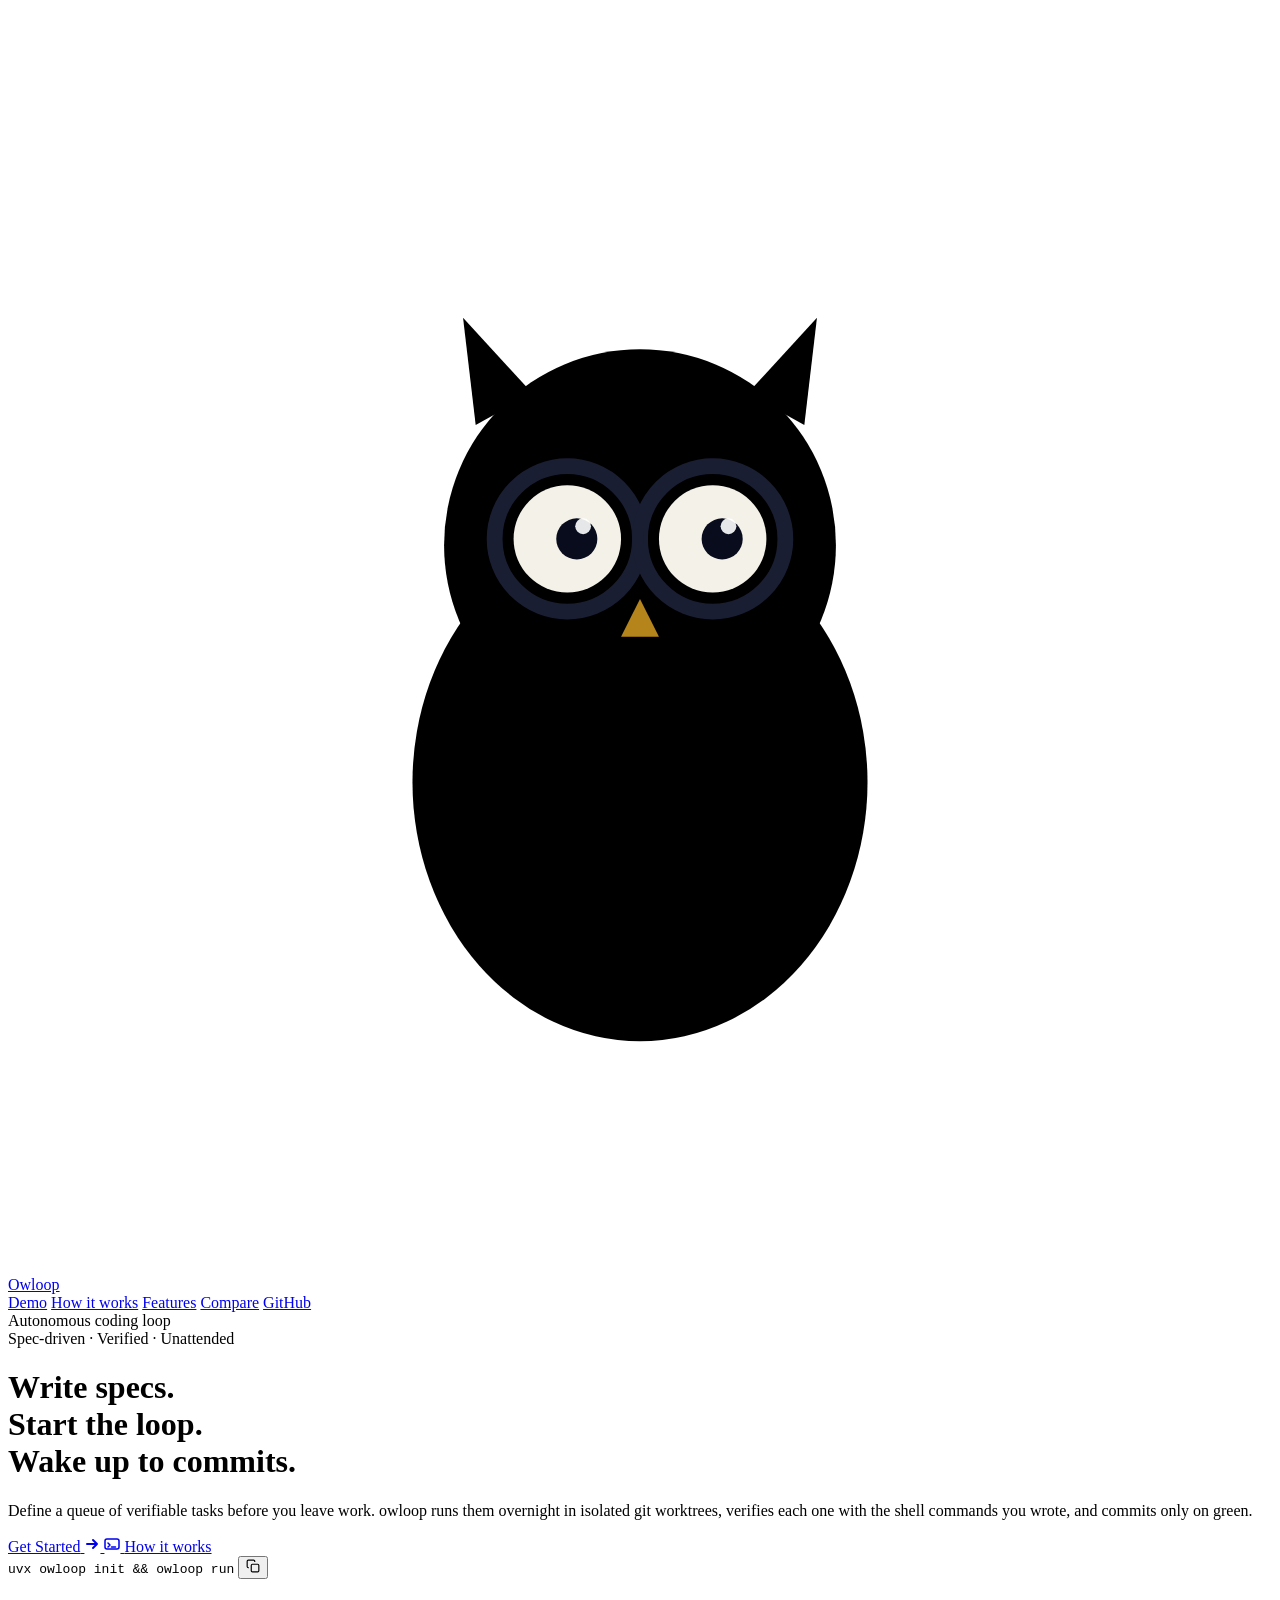
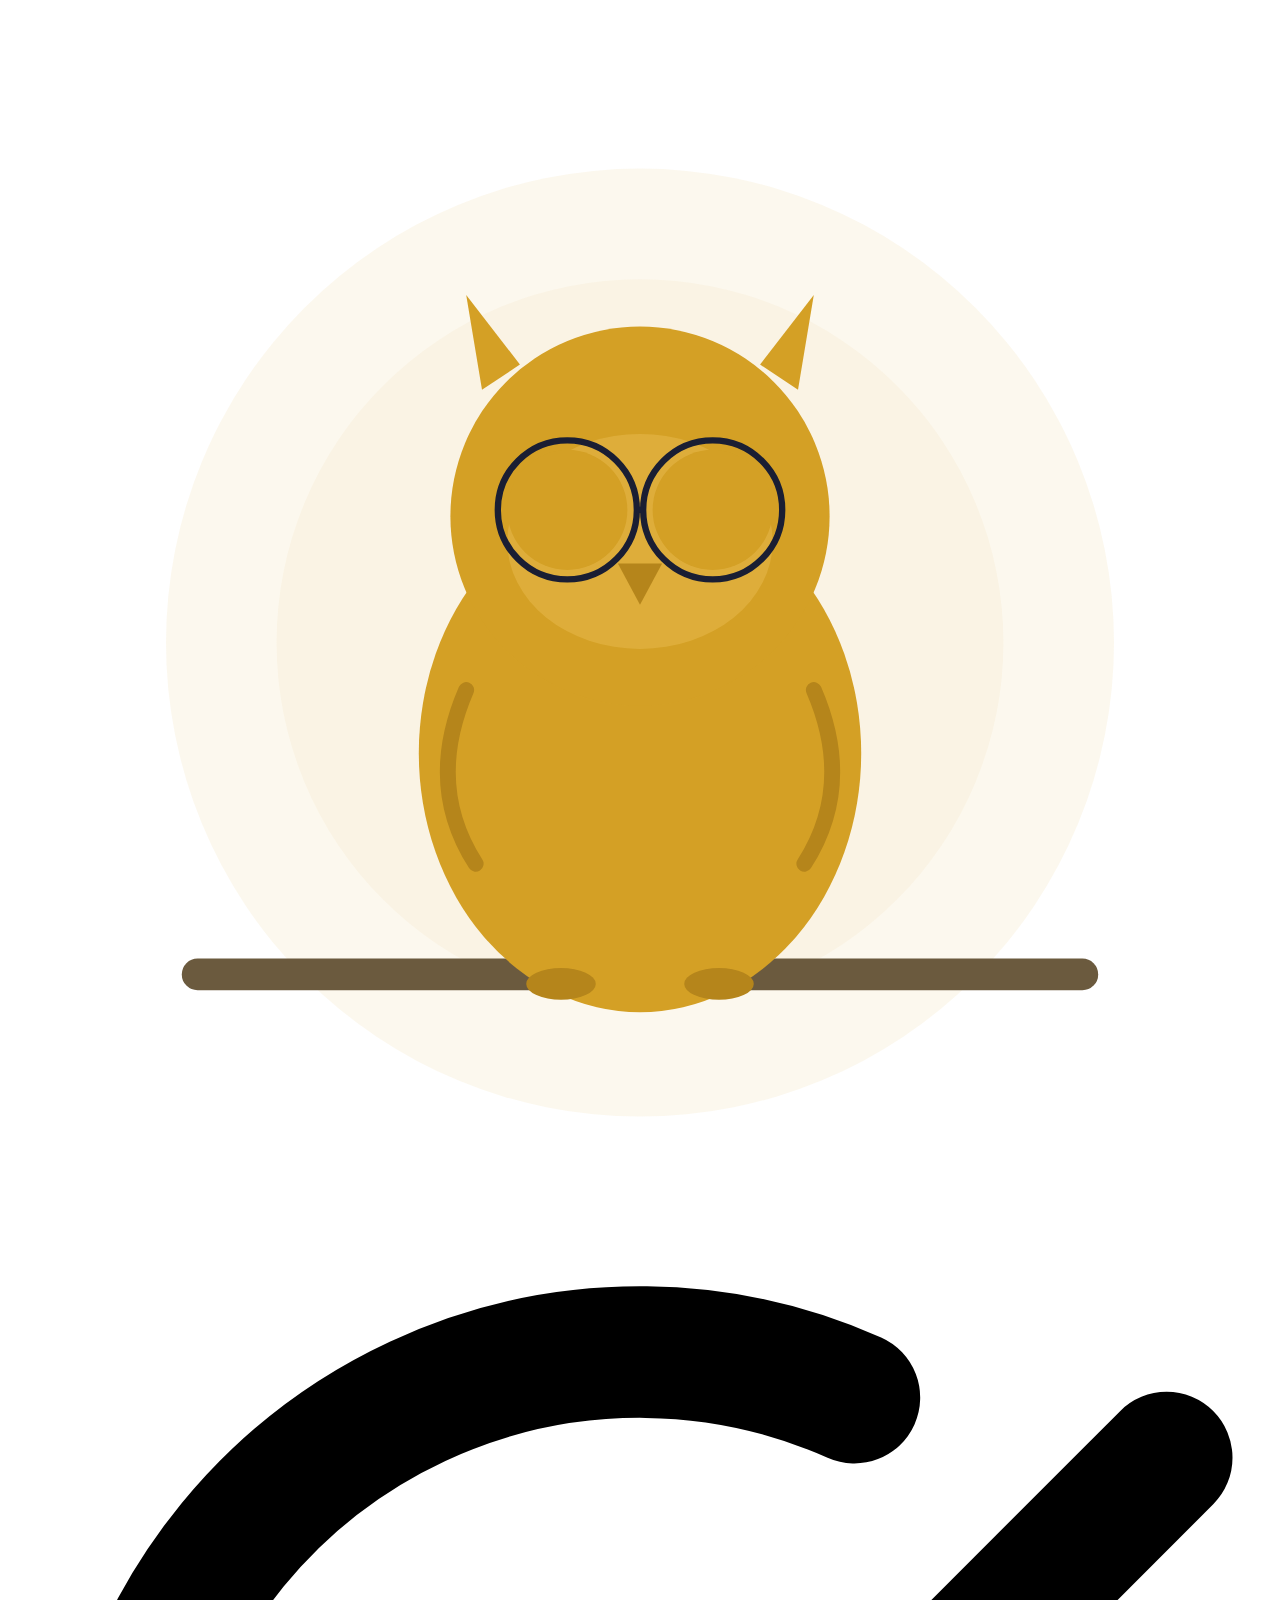
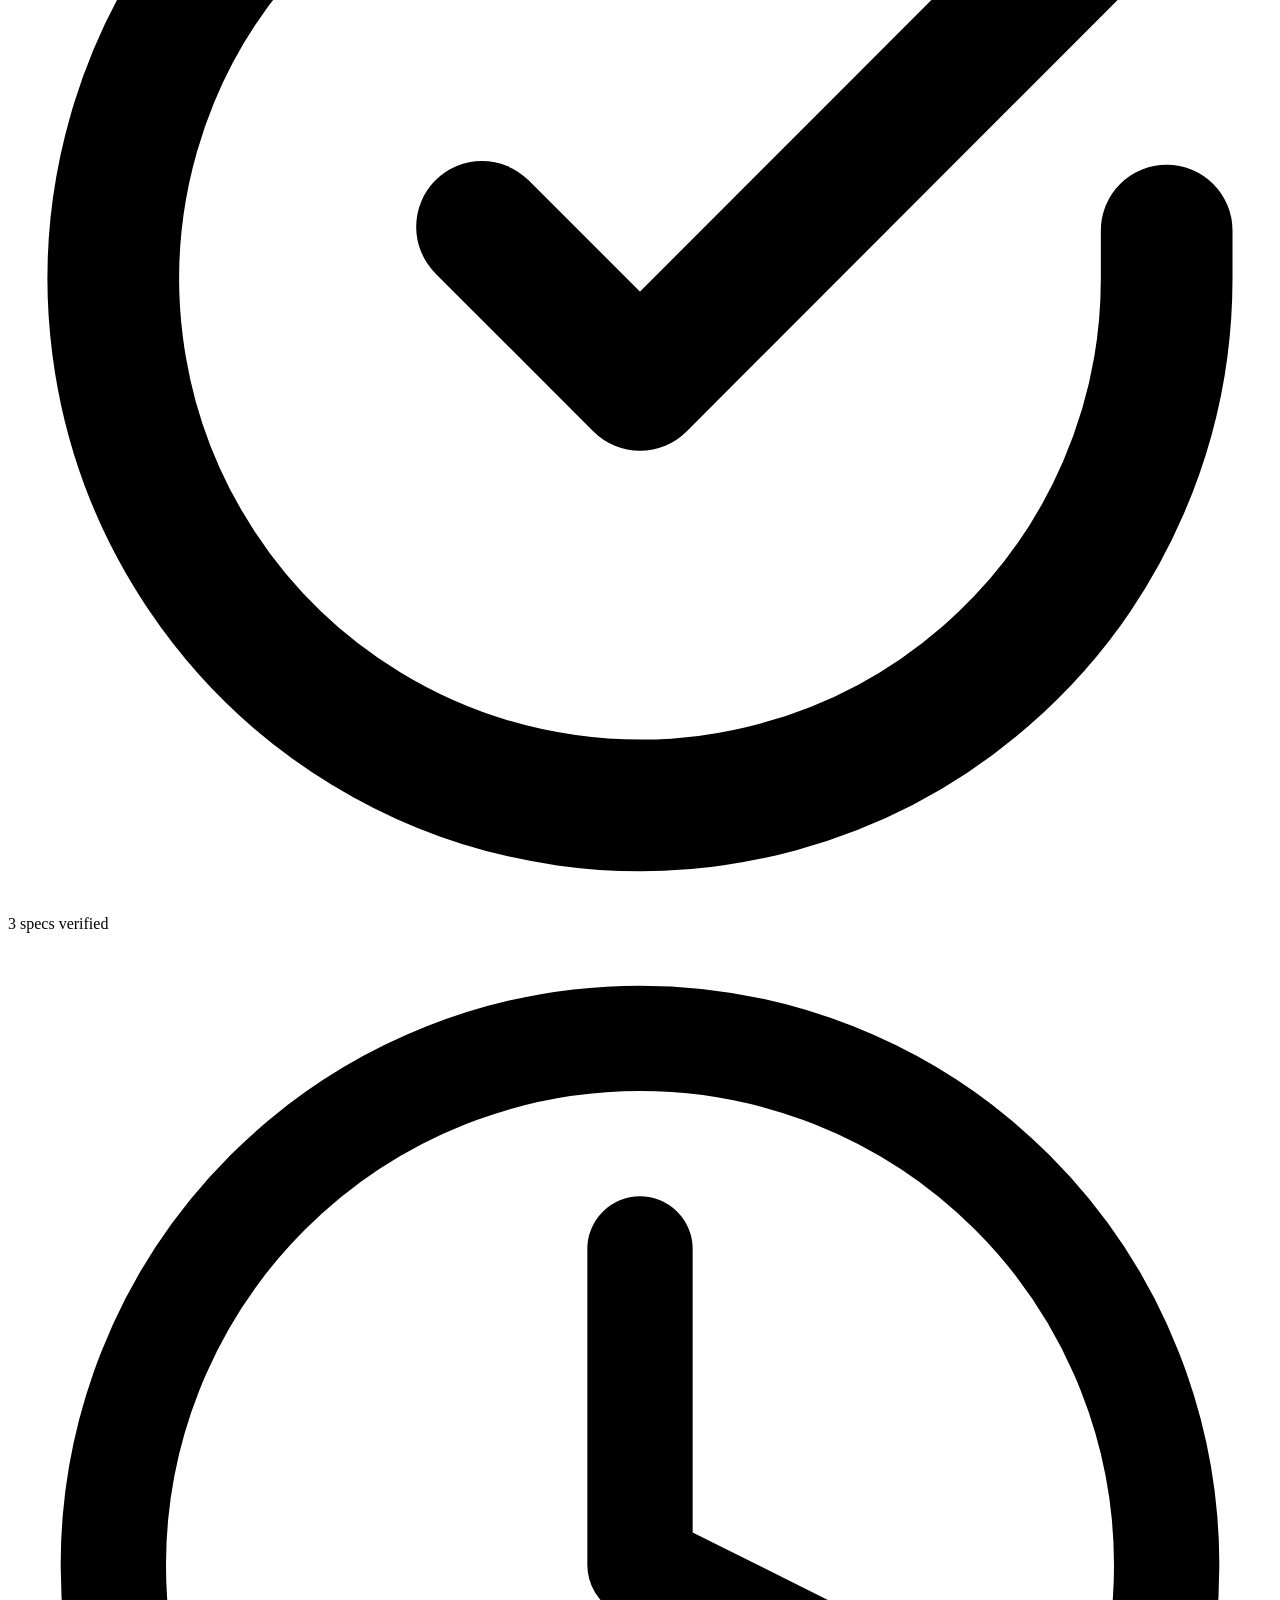
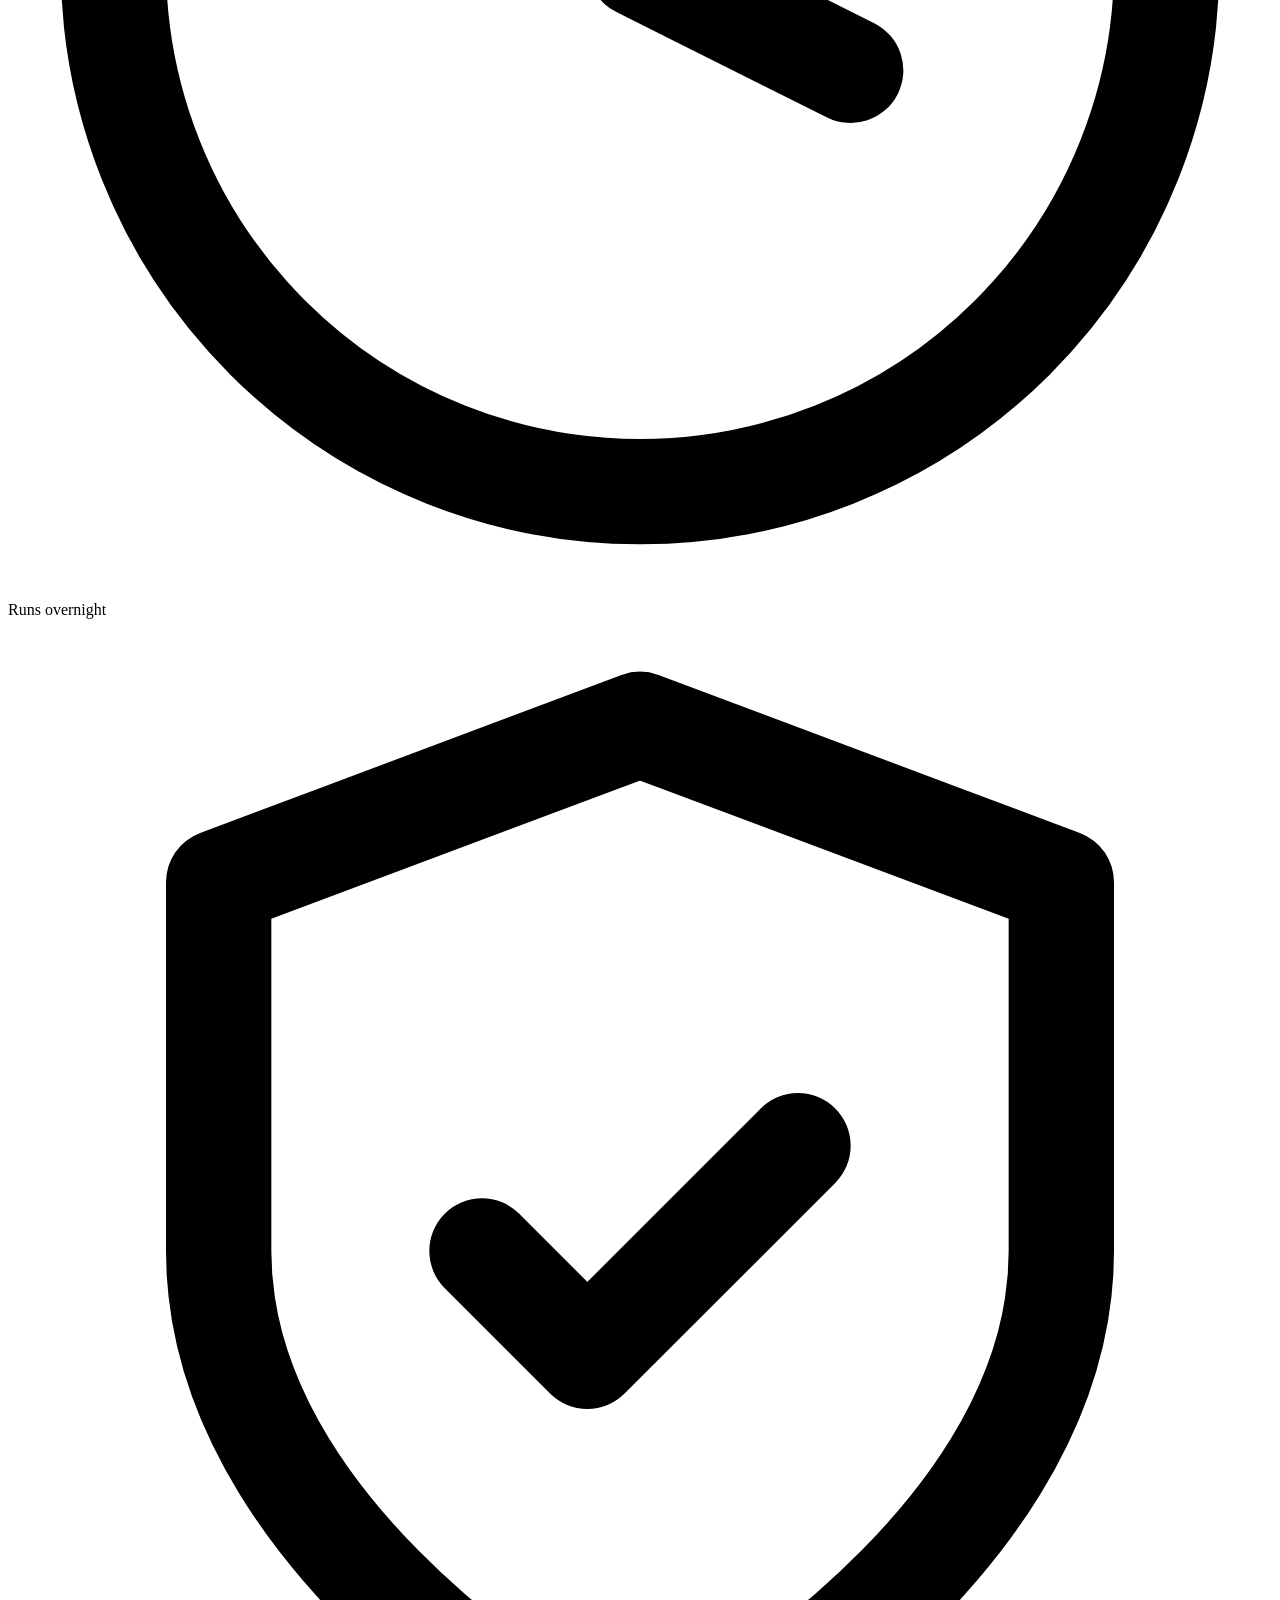
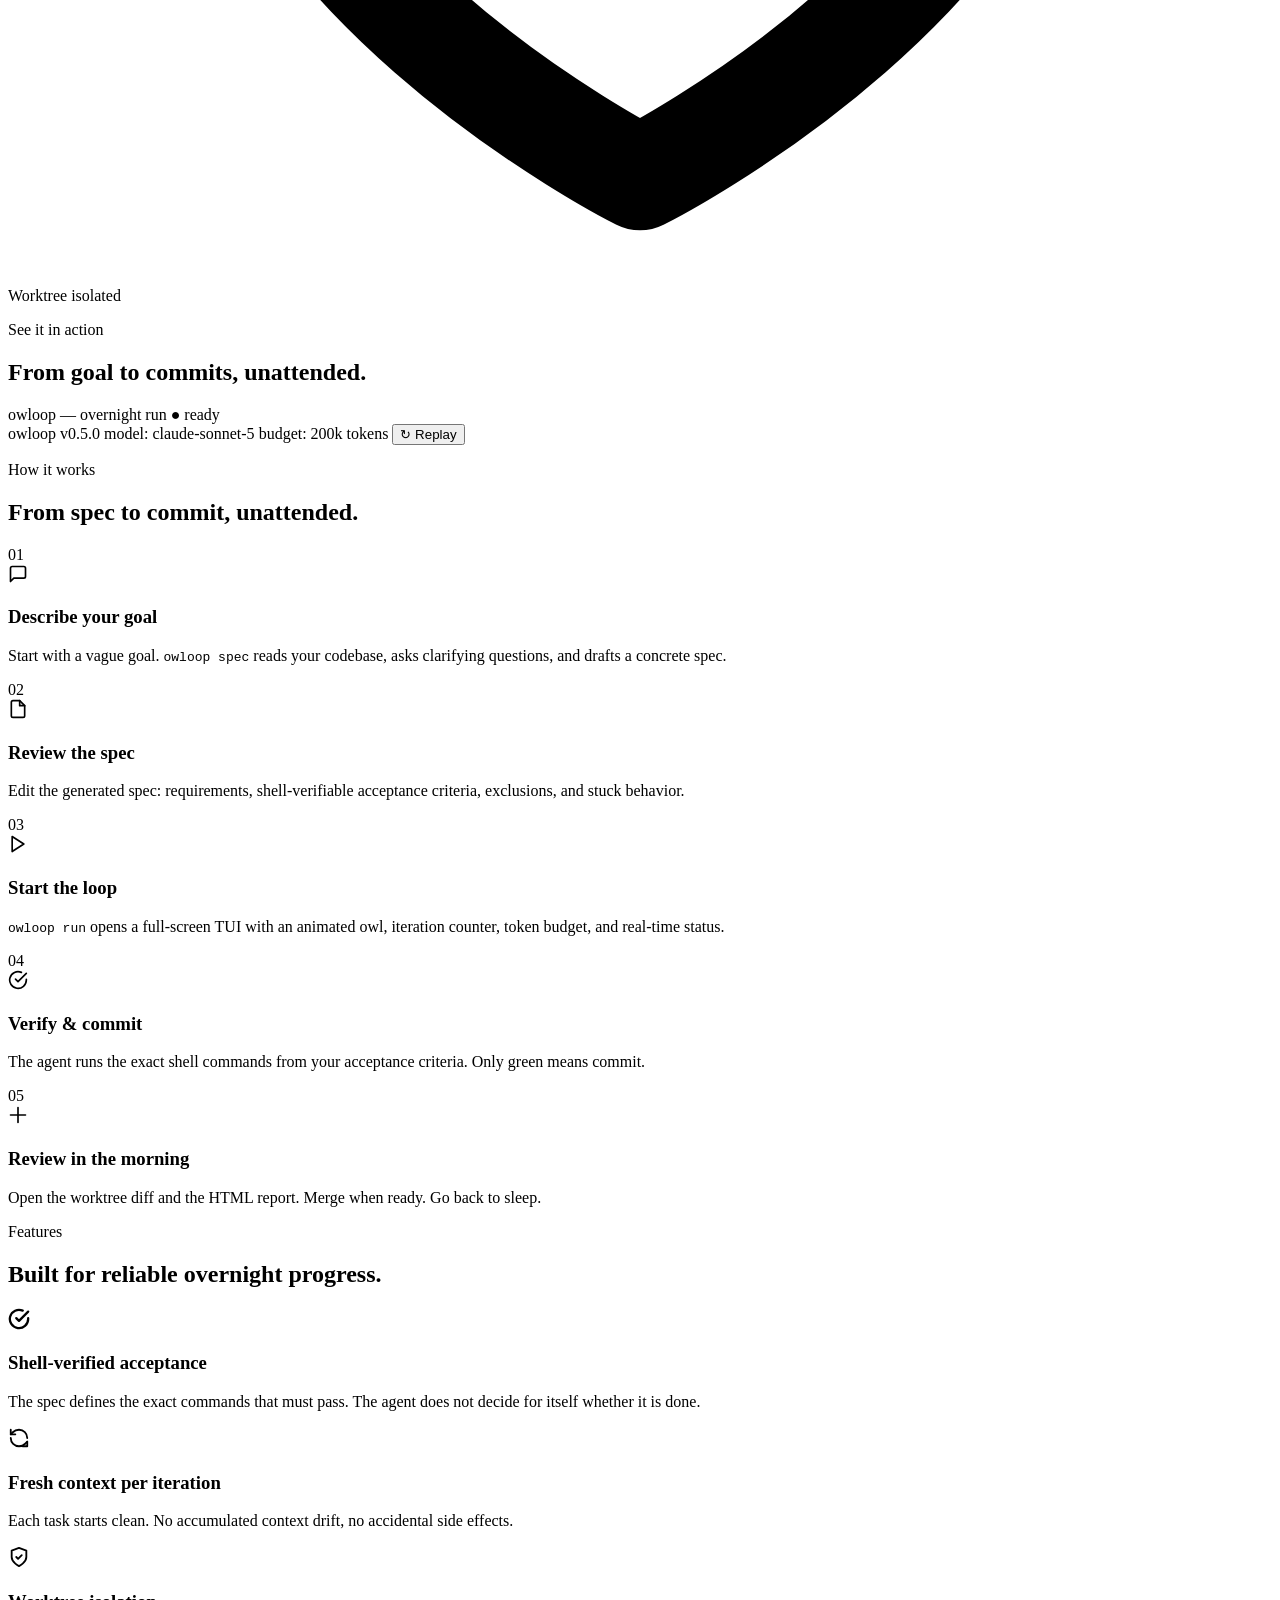
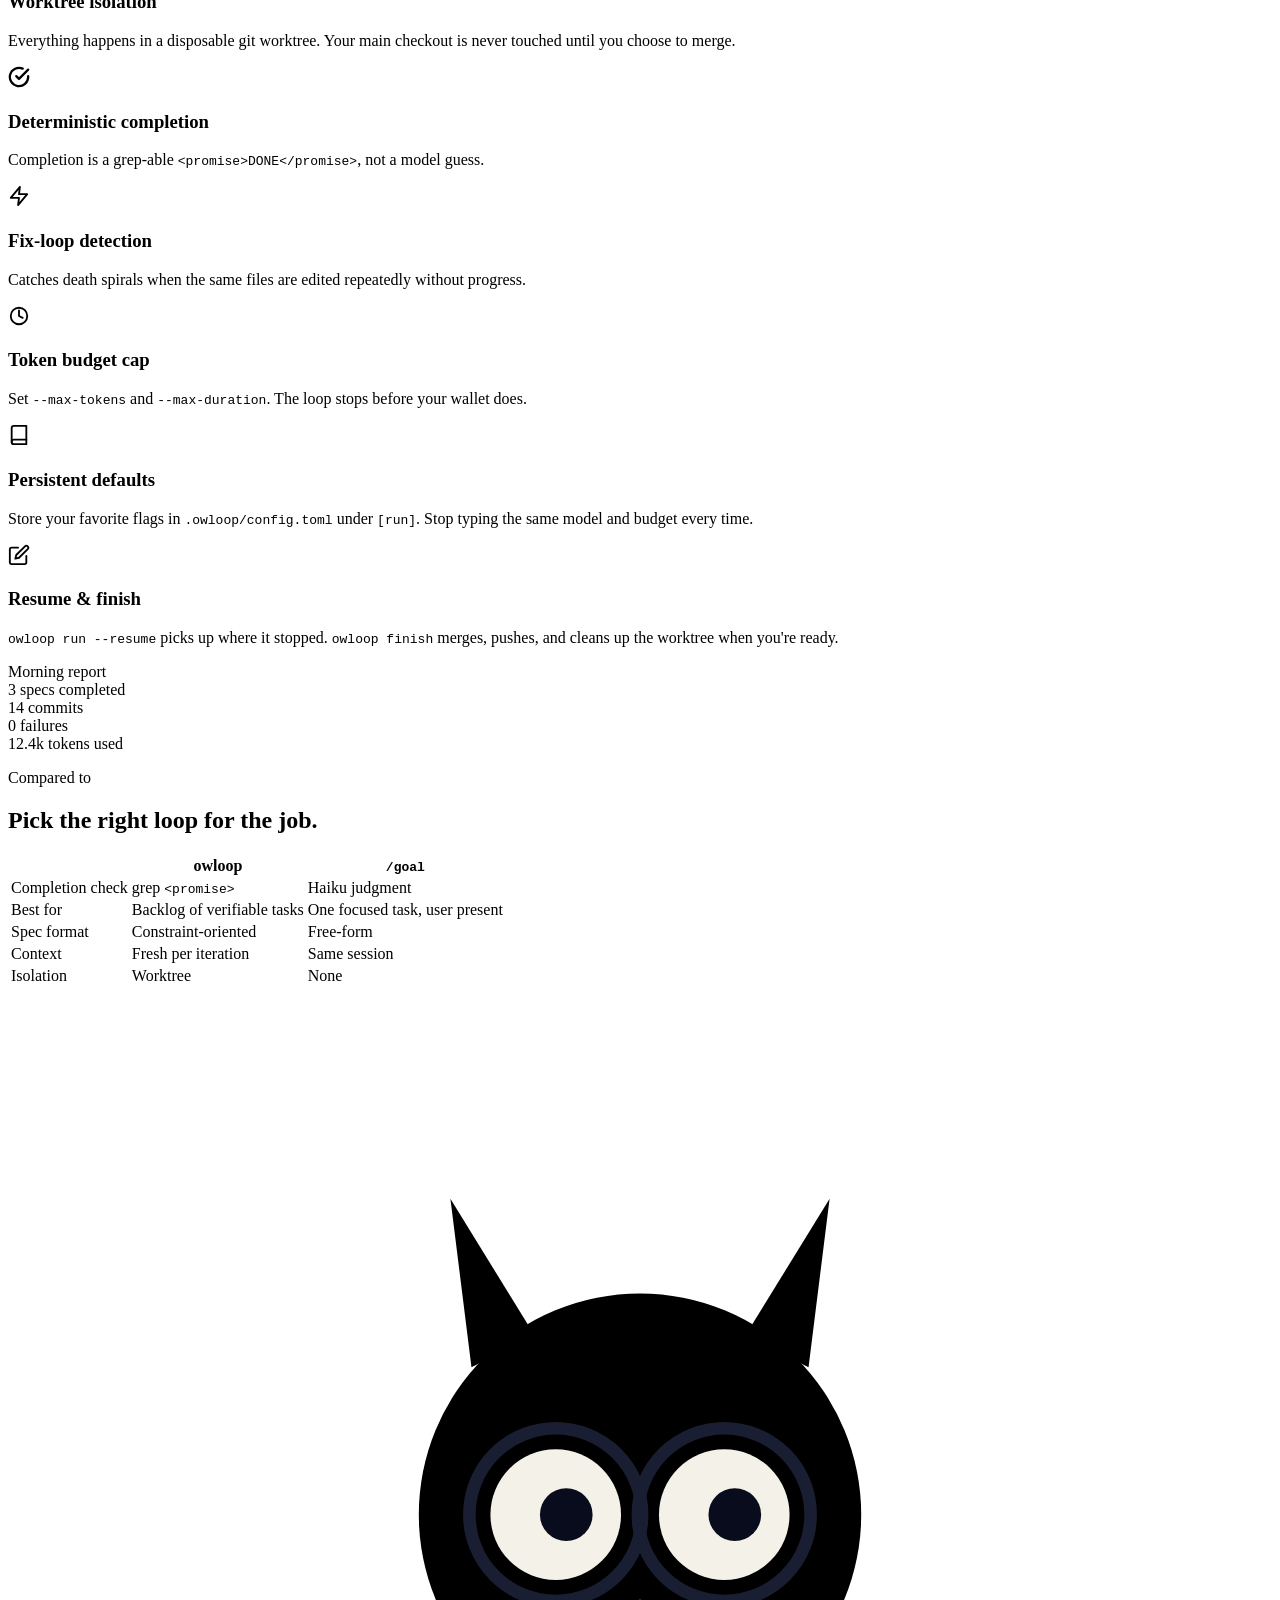
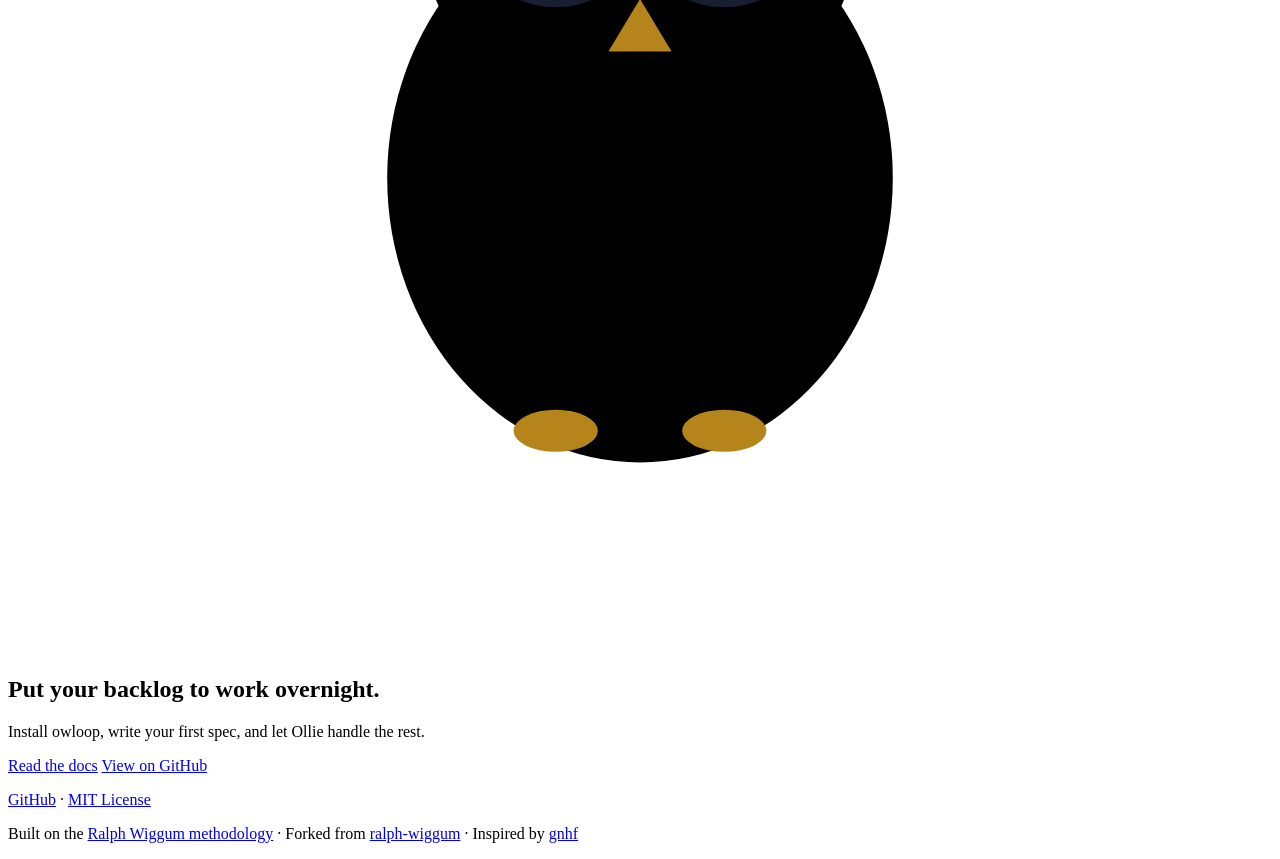
==== commit 0cacd7e7: "chore(version): bump to 0.5.0 and sync __version__ with package metadata" ====
--- a/site/index.html
+++ b/site/index.html
@@ -186,7 +186,7 @@
               </div>
             </div>
             <div class="terminal-statusbar">
-              <span>owloop v0.4.0</span>
+              <span>owloop v0.5.0</span>
               <span>model: claude-sonnet-5</span>
               <span>budget: 200k tokens</span>
               <button class="replay-btn" id="terminal-replay" type="button" title="Replay demo">↻ Replay</button>
